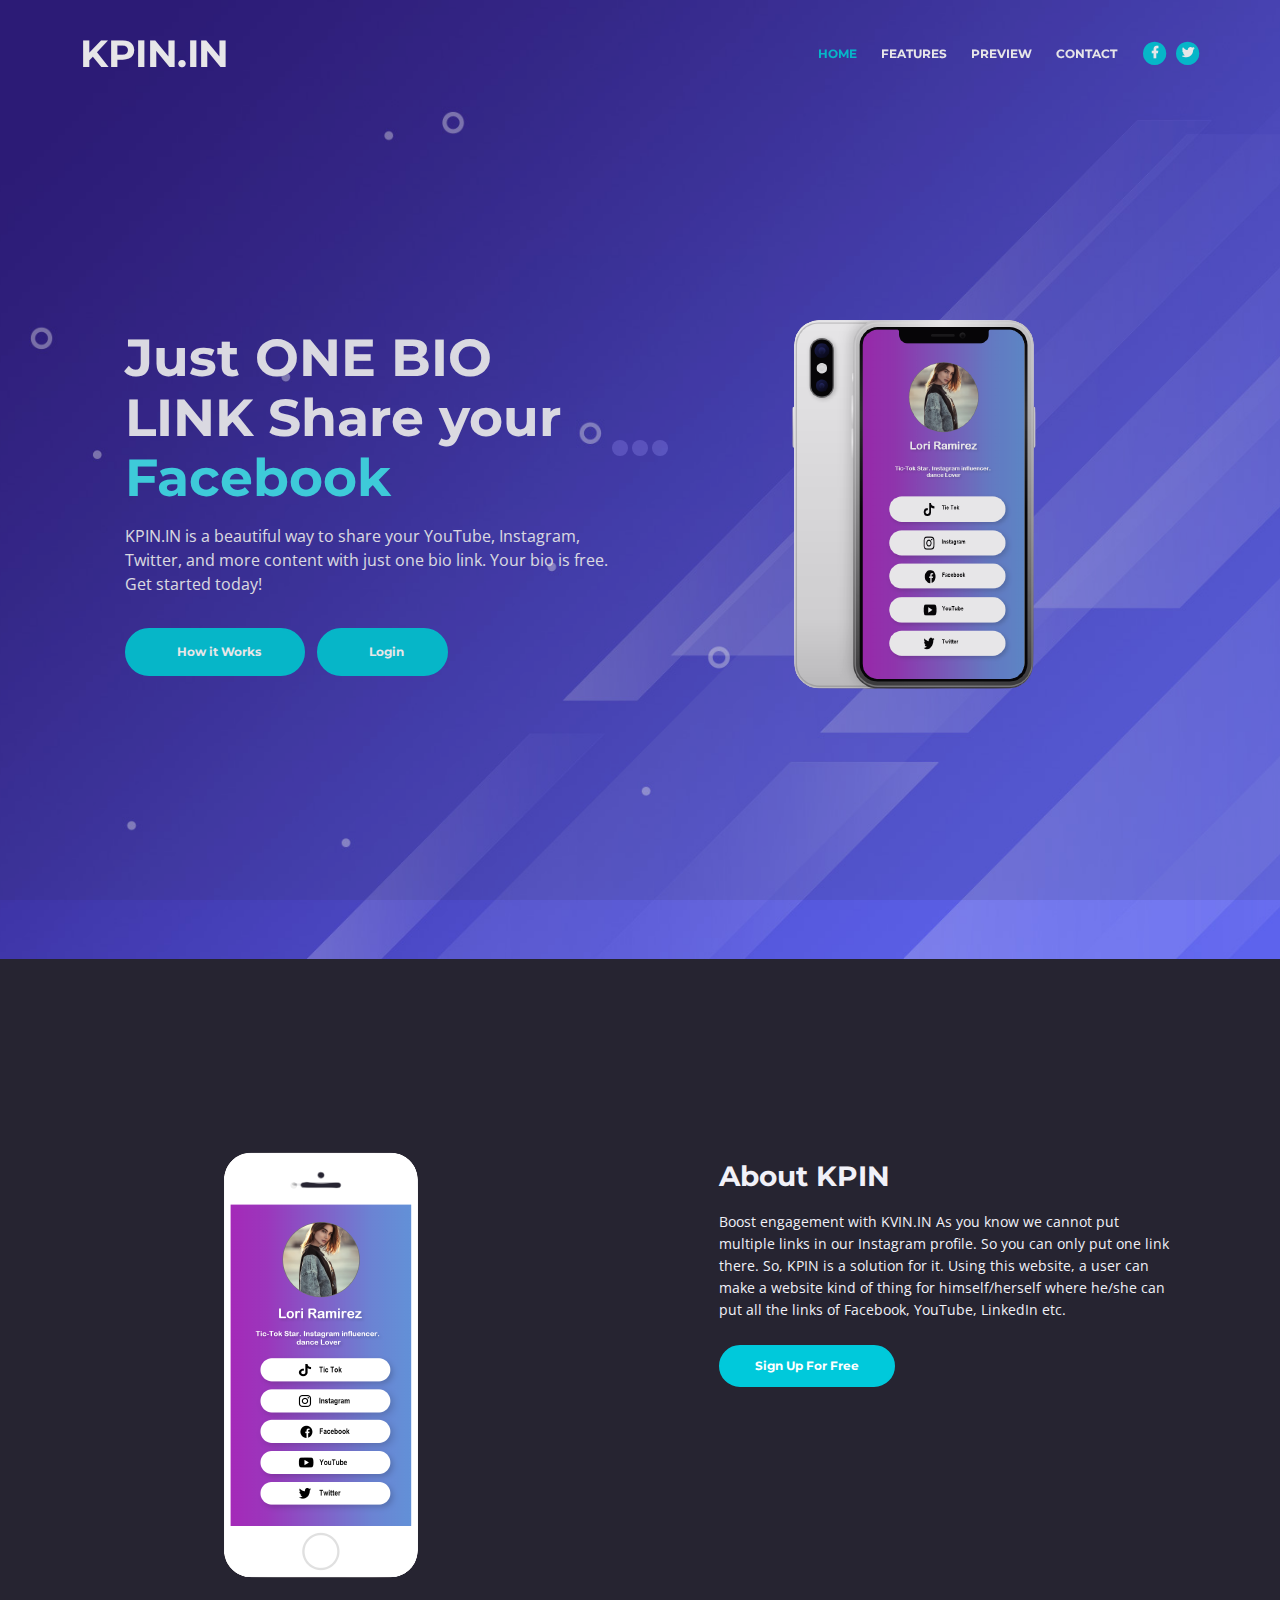
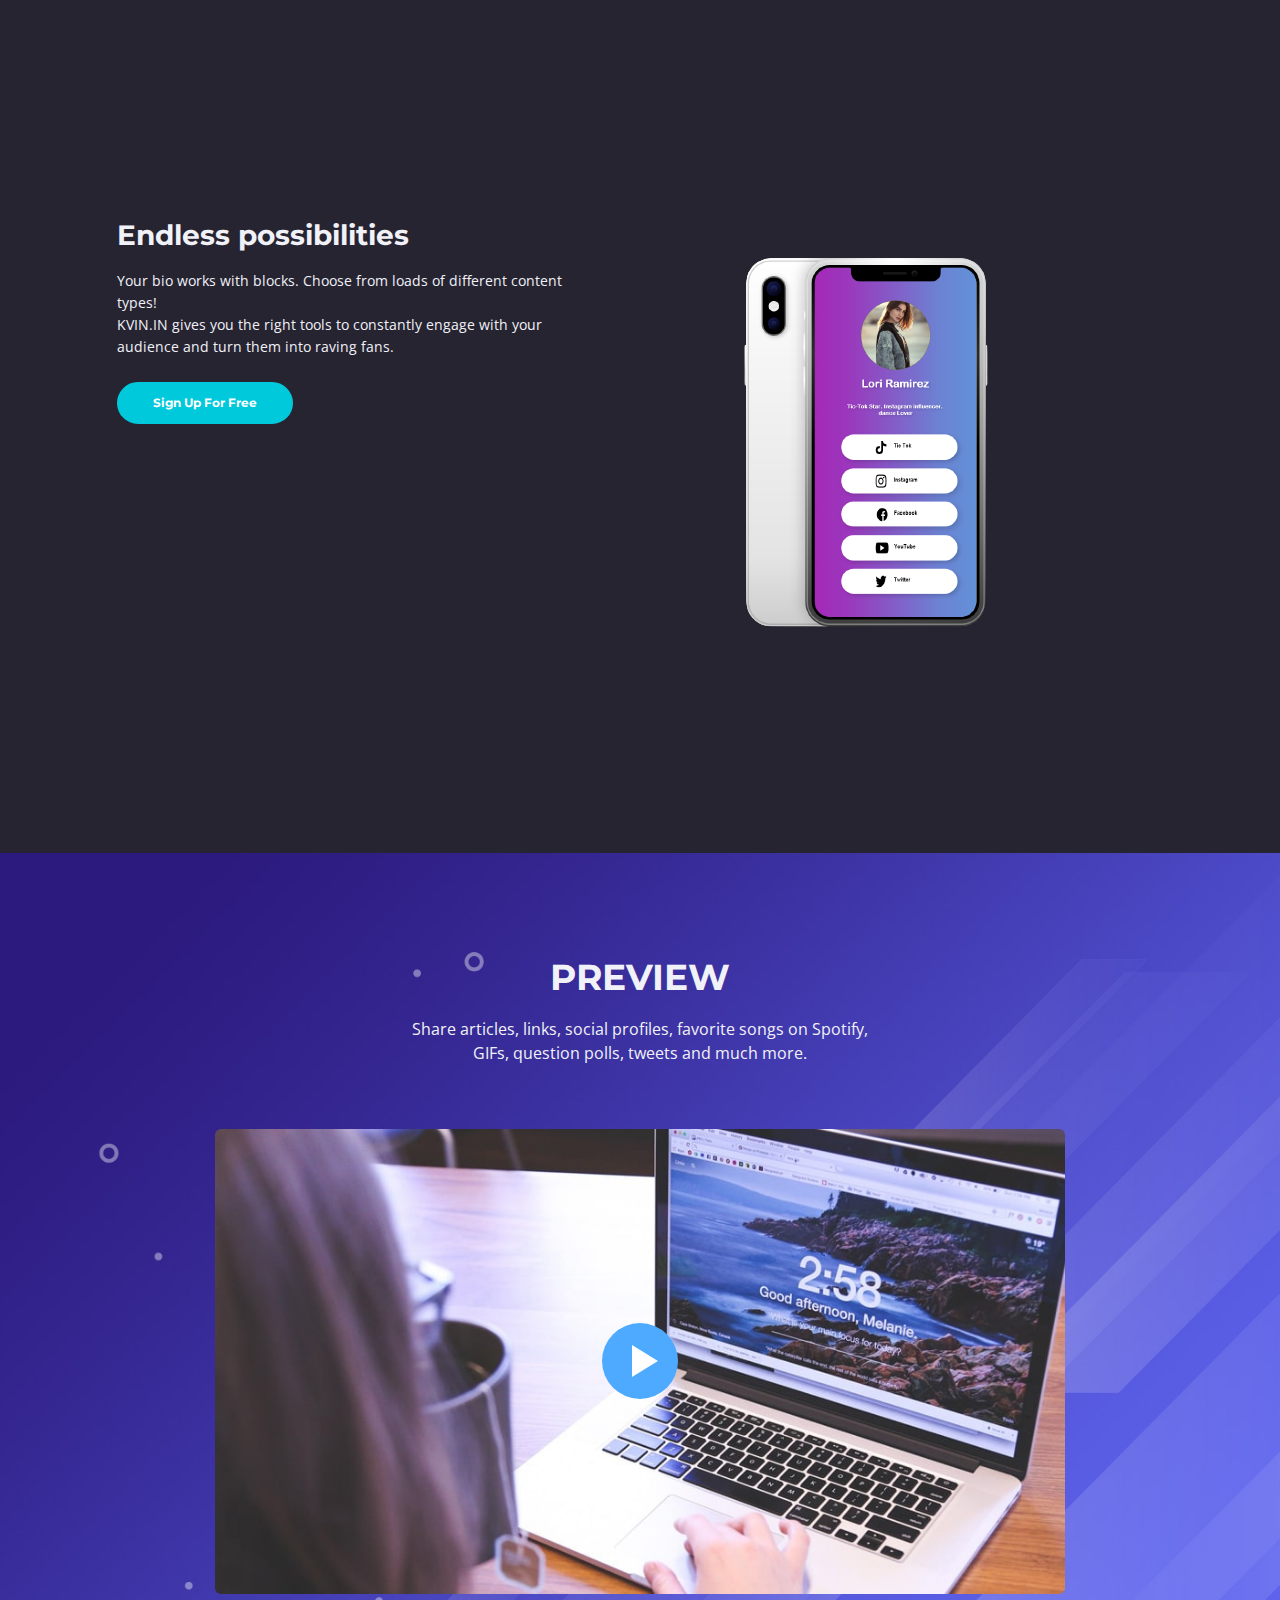
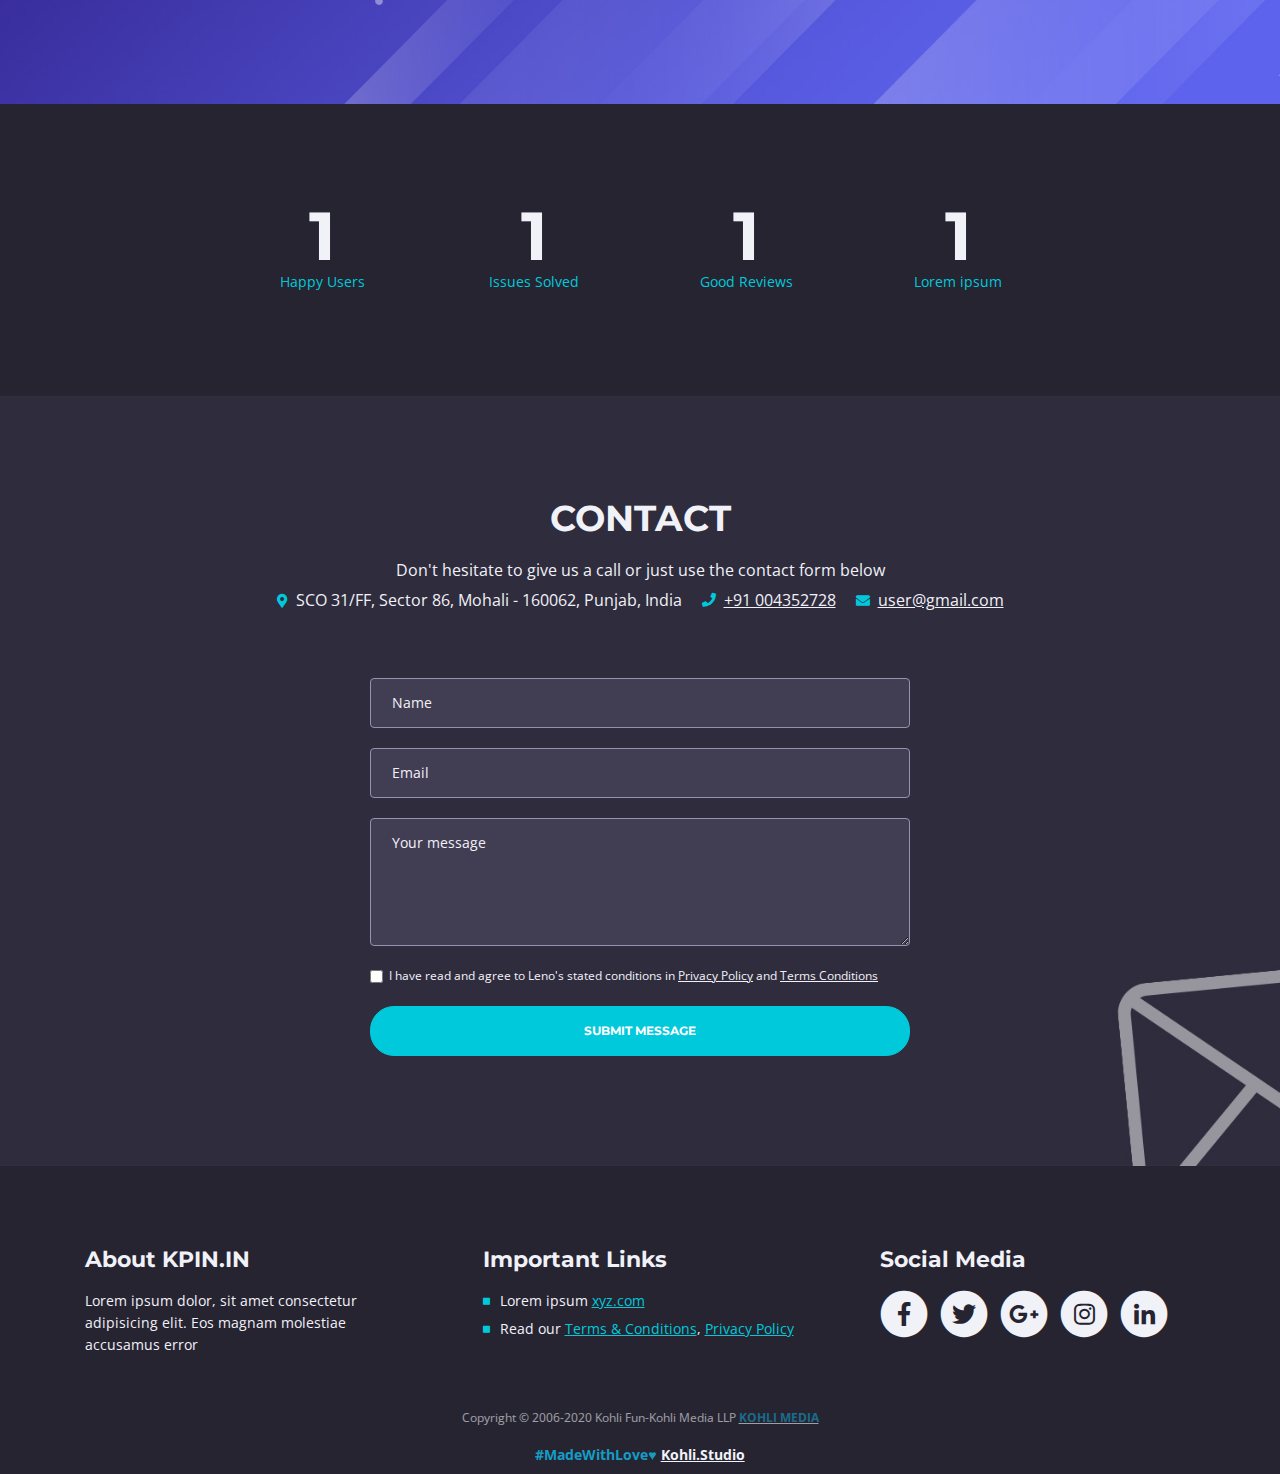
==== index.html @ c72a6275 "3rd" ====
<!DOCTYPE html>
<html lang="en">
<head>
    <meta charset="utf-8">
    <meta name="viewport" content="width=device-width, initial-scale=1, shrink-to-fit=no">
    
    <!-- SEO Meta Tags -->
    <meta name="description" content="Free mobile app HTML landing page template to help you build a great online presence for your app which will convert visitors into users">
    <meta name="author" content="Inovatik">

    <!-- OG Meta Tags to improve the way the post looks when you share the page on LinkedIn, Facebook, Google+ -->
	<meta property="og:site_name" content="" /> <!-- website name -->
	<meta property="og:site" content="" /> <!-- website link -->
	<meta property="og:title" content=""/> <!-- title shown in the actual shared post -->
	<meta property="og:description" content="" /> <!-- description shown in the actual shared post -->
	<meta property="og:image" content="" /> <!-- image link, make sure it's jpg -->
	<meta property="og:url" content="" /> <!-- where do you want your post to link to -->
	<meta property="og:type" content="article" />

    <!-- Website Title -->
    <title>KPIN.IN</title>
    
    <!-- Styles -->
    <link href="https://fonts.googleapis.com/css?family=Montserrat:400,600,700" rel="stylesheet">
    <link href="https://fonts.googleapis.com/css?family=Open+Sans:400,400i,700,700i" rel="stylesheet">
    <link href="css/bootstrap.css" rel="stylesheet">
    <link href="css/fontawesome-all.css" rel="stylesheet">
    <link href="css/swiper.css" rel="stylesheet">
	<link href="css/magnific-popup.css" rel="stylesheet">
	<link href="css/styles.css" rel="stylesheet">
	
	<!-- Favicon  
    <link rel="icon" href="images/favicon.png">-->
</head>
<body data-spy="scroll" data-target=".fixed-top">
    
    <!-- Preloader -->
	<div class="spinner-wrapper">
        <div class="spinner">
            <div class="bounce1"></div>
            <div class="bounce2"></div>
            <div class="bounce3"></div>
        </div>
    </div>
    <!-- end of preloader -->
    

    <!-- Navbar -->
    <nav class="navbar navbar-expand-md navbar-dark navbar-custom fixed-top">
        <!-- Text Logo - Use this if you don't have a graphic logo -->
        <a class="navbar-brand logo-text page-scroll" href="index.html">KPIN.IN</a>

        <!-- Image Logo -->
        <!--<a class="navbar-brand logo-image" href="index.html"><img src="images/logo.svg" alt="alternative"></a>  -->

        
        <!-- Mobile Menu Toggle Button -->
        <button class="navbar-toggler" type="button" data-toggle="collapse" data-target="#navbarsExampleDefault" aria-controls="navbarsExampleDefault" aria-expanded="false" aria-label="Toggle navigation">
            <span class="navbar-toggler-awesome fas fa-bars"></span>
            <span class="navbar-toggler-awesome fas fa-times"></span>
        </button>
        <!-- end of mobile menu toggle button -->

        <div class="collapse navbar-collapse" id="navbarsExampleDefault">
            <ul class="navbar-nav ml-auto">
                <li class="nav-item">
                    <a class="nav-link page-scroll" href="#header">HOME <span class="sr-only">(current)</span></a>
                </li>
                <li class="nav-item">
                    <a class="nav-link page-scroll" href="#features">FEATURES</a>
                </li>
                <li class="nav-item">
                    <a class="nav-link page-scroll" href="#preview">PREVIEW</a>
                </li>

                <!-- Dropdown Menu         
                <li class="nav-item dropdown">
                    <a class="nav-link dropdown-toggle page-scroll" href="#details" id="navbarDropdown" role="button" aria-haspopup="true" aria-expanded="false">DETAILS</a>
                    <div class="dropdown-menu" aria-labelledby="navbarDropdown">
                        <a class="dropdown-item" href="terms-conditions.html"><span class="item-text">TERMS CONDITIONS</span></a>
                        <div class="dropdown-items-divide-hr"></div>
                        <a class="dropdown-item" href="privacy-policy.html"><span class="item-text">PRIVACY POLICY</span></a>
                    </div>
                </li>-->
                <!-- end of dropdown menu -->

                <li class="nav-item">
                    <a class="nav-link page-scroll" href="#contact">CONTACT</a>
                </li>
            </ul>
            <span class="nav-item social-icons">
                <span class="fa-stack">
                    <a href="#your-link">
                        <i class="fas fa-circle fa-stack-2x"></i>
                        <i class="fab fa-facebook-f fa-stack-1x"></i>
                    </a>
                </span>
                <span class="fa-stack">
                    <a href="#your-link">
                        <i class="fas fa-circle fa-stack-2x"></i>
                        <i class="fab fa-twitter fa-stack-1x"></i>
                    </a>
                </span>
            </span>
        </div>
    </nav> <!-- end of navbar -->
    <!-- end of navbar -->


    <!--===============================  Header  =========================-->
    <header id="header" class="header">
        <div class="header-content">
            <div class="container">
                <div class="row">
                    <div class="col-lg-6">
                        <div class="text-container">
                            <h1>Just ONE BIO LINK Share your<br><span id="js-rotating"> Facebook, YouTube, LinkedIn, Instagram, And so on!!</span></h1>
                            <p class="p-large"> KPIN.IN is a beautiful way to share your YouTube, Instagram, Twitter, and more content with just one bio link. Your bio is free. Get started today!</p>
                            <a class="btn-solid-lg page-scroll" href="#your-link"><i class="fab fa-question"></i>How it Works</a>
                            <a class="btn-solid-lg page-scroll" href="#your-link"><i class="fab fa-user"></i>Login</a>
                        </div>
                    </div> <!-- end of col -->
                    <div class="col-lg-6">
                        <div class="image-container">
                            <img class="img-fluid" src="images/apna11.png" alt="alternative">
                        </div> <!-- end of image-container -->
                    </div> <!-- end of col -->
                </div> <!-- end of row -->
            </div> <!-- end of container -->
        </div> <!-- end of header-content -->
    </header> <!-- end of header -->
    <!-- end of header -->


    <!--===============================    Details 1  =====================================-->
    <div id="details" class="basic-2">
        <div class="container">
            <div class="row">
                <div class="col-lg-6">
                    <img class="img-fluid" src="images/apnaa22.png" alt="alternative"><!--details-1-iphone.png-->
                </div> <!-- end of col -->
                <div class="col-lg-6">
                    <div class="text-container">
                        <h3>About KPIN</h3>
                        <p>Boost engagement with KVIN.IN As you know we cannot put multiple links in our Instagram profile. So you can only put one link there. So, KPIN is a solution for it. Using this website, a user can make a website kind of thing for himself/herself where he/she can put all the links of Facebook, YouTube, LinkedIn etc. </p>
                        <a class="btn-solid-reg popup-with-move-anim" href="#details-lightbox-1">Sign Up For Free</a>
                    </div> <!-- end of text-container -->
                </div> <!-- end of col -->
            </div> <!-- end of row -->
        </div> <!-- end of container -->
    </div> <!-- end of basic-2 -->
    <!-- end of details 1 -->


    <!--================================   Details 2   =================================-->
    <div class="basic-3">
        <div class="second">
            <div class="container">
                <div class="row">
                    <div class="col-lg-6">
                        <div class="text-container">
                            <h3>Endless possibilities</h3>
                            <p>Your bio works with blocks. Choose from loads of different content types!<br>KVIN.IN gives you the right tools to constantly engage with your audience and turn them into raving fans.</p>
                            <a class="btn-solid-reg popup-with-move-anim" href="#details-lightbox-2">Sign Up For Free</a>
                        </div> <!-- end of text-container -->
                    </div> <!-- end of col -->
                    <div class="col-lg-6">
                        <img class="img-fluid" src="images/apna11.png" alt="alternative"><!-- details-2-iphone.png -->
                    </div> <!-- end of col -->
                </div> <!-- end of row -->
            </div> <!-- end of container -->
        </div> <!-- end of second -->
    </div> <!-- end of basic-3 -->    
    <!-- end of details 2 -->


    <!--=========================================  Video =========================================-->

    <div id="preview" class="basic-1">
        <div class="container">
            <div class="row">
                <div class="col-lg-12">
                    <h2>PREVIEW</h2>
                    <div class="p-heading p-large">Share articles, links, social profiles, favorite songs on Spotify, GIFs, question polls, tweets and much more.</div>
                </div> <!-- end of col -->
            </div> <!-- end of row -->
            <div class="row">
                <div class="col-lg-12">

                    <!-- Video Preview -->
                    <div class="image-container">
                        <div class="video-wrapper">
                            <a class="popup-youtube" href="https://kpin.in/kpin-tutorial" data-effect="fadeIn"><!-- https://www.youtube.com/watch?v=fLCjQJCekTs -->
                                <img class="img-fluid" src="images/video-frame.jpg" alt="alternative">
                                <span class="video-play-button">
                                    <span></span>
                                </span>
                            </a>
                        </div> <!-- end of video-wrapper -->
                    </div> <!-- end of image-container -->
                    <!-- end of video preview -->

                </div> <!-- end of col -->
            </div> <!-- end of row -->
        </div> <!-- end of container -->
    </div> <!-- end of basic-1 -->

    <!--================================     end of video ======================================================-->
    
    
    <!--==========================================   Statistics  =======================================-->
    <div class="counter">
        <div class="container">
            <div class="row">
                <div class="col-lg-12">
                    
                    <!-- Counter -->
                    <div id="counter">
                        <div class="cell">
                            <div class="counter-value number-count" data-count="100">1</div>
                            <p class="counter-info">Happy Users</p>
                        </div>
                        <div class="cell">
                            <div class="counter-value number-count" data-count="85">1</div>
                            <p class="counter-info">Issues Solved</p>
                        </div>
                        <div class="cell">
                            <div class="counter-value number-count" data-count="99">1</div>
                            <p class="counter-info">Good Reviews</p>
                        </div>
                        <div class="cell">
                            <div class="counter-value number-count" data-count="127">1</div>
                            <p class="counter-info">Lorem ipsum</p>
                        </div>
                    </div>
                    <!-- end of counter -->
                    
                </div> <!-- end of col -->
            </div> <!-- end of row -->
        </div> <!-- end of container -->
    </div> <!-- end of counter -->
    <!-- end of statistics -->


    <!-- Contact -->
    <div id="contact" class="form">
        <div class="container">
            <div class="row">
                <div class="col-lg-12">
                    <h2>CONTACT</h2>
                    <ul class="list-unstyled li-space-lg">
                        <li class="address">Don't hesitate to give us a call or just use the contact form below</li>
                        <li><i class="fas fa-map-marker-alt"></i>SCO 31/FF, Sector 86, Mohali - 160062, Punjab, India</li>
                        <li><i class="fas fa-phone"></i><a class="blue" href="tel:003024630820">+91 004352728</a></li>
                        <li><i class="fas fa-envelope"></i><a class="blue" href="mailto:office@leno.com">user@gmail.com</a></li>
                    </ul>
                </div> <!-- end of col -->
            </div> <!-- end of row -->
            <div class="row">
                <div class="col-lg-6 offset-lg-3">
                    
                    <!-- Contact Form -->
                    <form id="contactForm" data-toggle="validator" data-focus="false">
                        <div class="form-group">
                            <input type="text" class="form-control-input" id="cname" required>
                            <label class="label-control" for="cname">Name</label>
                            <div class="help-block with-errors"></div>
                        </div>
                        <div class="form-group">
                            <input type="email" class="form-control-input" id="cemail" required>
                            <label class="label-control" for="cemail">Email</label>
                            <div class="help-block with-errors"></div>
                        </div>
                        <div class="form-group">
                            <textarea class="form-control-textarea" id="cmessage" required></textarea>
                            <label class="label-control" for="cmessage">Your message</label>
                            <div class="help-block with-errors"></div>
                        </div>
                        <div class="form-group checkbox">
                            <input type="checkbox" id="cterms" value="Agreed-to-Terms" required>I have read and agree to Leno's stated conditions in <a href="privacy-policy.html">Privacy Policy</a> and <a href="terms-conditions.html">Terms Conditions</a> 
                            <div class="help-block with-errors"></div>
                        </div>
                        <div class="form-group">
                            <button type="submit" class="form-control-submit-button">SUBMIT MESSAGE</button>
                        </div>
                        <div class="form-message">
                            <div id="cmsgSubmit" class="h3 text-center hidden"></div>
                        </div>
                    </form>
                    <!-- end of contact form -->

                </div> <!-- end of col -->
            </div> <!-- end of row -->
        </div> <!-- end of container -->
    </div> <!-- end of form -->
    <!-- end of contact -->


    <!-- Footer -->
    <div class="footer">
        <div class="container">
            <div class="row">
                <div class="col-md-4">
                    <div class="footer-col">
                        <h4>About KPIN.IN</h4>
                        <p>Lorem ipsum dolor, sit amet consectetur adipisicing elit. Eos magnam molestiae accusamus error</p>
                    </div>
                </div> <!-- end of col -->
    
                <div class="col-md-4">
                    <div class="footer-col middle">
                        <h4>Important Links</h4>
                        <ul class="list-unstyled li-space-lg">
                            <li class="media">
                                <i class="fas fa-square"></i>
                                <div class="media-body">Lorem ipsum <a class="turquoise" href="#your-link">xyz.com</a></div>
                            </li>
                            <li class="media">
                                <i class="fas fa-square"></i>
                                <div class="media-body">Read our <a class="turquoise" href="terms-conditions.html">Terms & Conditions</a>, <a class="turquoise" href="privacy-policy.html">Privacy Policy</a></div>
                            </li>
                        </ul>
                    </div>
                </div> <!--end of col -->

                <div class="col-md-4">
                    <div class="footer-col last">
                        <h4>Social Media</h4>
                        <span class="fa-stack">
                            <a href="#your-link">
                                <i class="fas fa-circle fa-stack-2x"></i>
                                <i class="fab fa-facebook-f fa-stack-1x"></i>
                            </a>
                        </span>
                        <span class="fa-stack">
                            <a href="#your-link">
                                <i class="fas fa-circle fa-stack-2x"></i>
                                <i class="fab fa-twitter fa-stack-1x"></i>
                            </a>
                        </span>
                        <span class="fa-stack">
                            <a href="#your-link">
                                <i class="fas fa-circle fa-stack-2x"></i>
                                <i class="fab fa-google-plus-g fa-stack-1x"></i>
                            </a>
                        </span>
                        <span class="fa-stack">
                            <a href="#your-link">
                                <i class="fas fa-circle fa-stack-2x"></i>
                                <i class="fab fa-instagram fa-stack-1x"></i>
                            </a>
                        </span>
                        <span class="fa-stack">
                            <a href="#your-link">
                                <i class="fas fa-circle fa-stack-2x"></i>
                                <i class="fab fa-linkedin-in fa-stack-1x"></i>
                            </a>
                        </span>
                    </div> 
                </div> <!-- end of col -->
            </div> <!-- end of row -->
        </div> <!-- end of container -->
    </div> <!-- end of footer -->  
    <!-- end of footer -->


    <!-- Copyright -->
    <div class="copyright">
        <div class="container">
            <div class="row">
                <div class="col-lg-12">
                    <p class="p-small">Copyright © 2006-2020 Kohli Fun-Kohli Media LLP <a href="https://kohli.company/KOHLI/"><span><b>KOHLI MEDIA<b</span></a></p>
                    <span class="mwl">#MadeWithLove</span><span class="ks">&hearts; <a href="http://www.kohli.studio/">Kohli.Studio</span></a>
                </div> <!-- end of col -->
            </div> <!-- enf of row -->
        </div> <!-- end of container -->
    </div> <!-- end of copyright --> 
    <!-- end of copyright -->
    
    	
    <!-- Scripts -->
    <script src="js/jquery.min.js"></script> <!-- jQuery for Bootstrap's JavaScript plugins -->
    <script src="js/popper.min.js"></script> <!-- Popper tooltip library for Bootstrap -->
    <script src="js/bootstrap.min.js"></script> <!-- Bootstrap framework -->
    <script src="js/jquery.easing.min.js"></script> <!-- jQuery Easing for smooth scrolling between anchors -->
    <script src="js/swiper.min.js"></script> <!-- Swiper for image and text sliders -->
    <script src="js/jquery.magnific-popup.js"></script> <!-- Magnific Popup for lightboxes -->
    <script src="js/morphext.min.js"></script> <!-- Morphtext rotating text in the header -->
    <script src="js/validator.min.js"></script> <!-- Validator.js - Bootstrap plugin that validates forms -->
    <script src="js/scripts.js"></script> <!-- Custom scripts -->
</body>
</html>
---- css/styles.css ----
/* Template: Juno - Multipurpose Landing Page Pack
   Author: InovatikThemes
   Created: Mar 2019
   Description: Master CSS file
*/

/*****************************************
Table Of Contents:

01. General Styles
02. Preloader
03. Navigation
04. Header
05. Features
******************************************/

/*****************************************
Colors:

- Text, navbar links - white #f1f1f8
- Buttons, bullets, icons - turquoise #00c9db
- Navbar - navy #4633af
- Backgrounds - dark denim #262431
- Backgrounds - denim #2f2c3d
******************************************/


/******************************/
/*     01. General Styles     */
/******************************/
body,
html {
    width: 100%;
	height: 100%;
}

body, p {
	color: #f1f1f8; 
	font: 400 0.875rem/1.375rem "Open Sans", sans-serif;
}

.p-large {
	color: #f1f1f8;
	font: 400 1rem/1.5rem "Open Sans", sans-serif;
}

.p-small {
	color: #f1f1f8;
	font: 400 0.75rem/1.25rem "Open Sans", sans-serif;
}

.p-heading {
	margin-bottom: 3.75rem;
	text-align: center;
}

.li-space-lg li {
	margin-bottom: 0.375rem;
}

.indent {
	padding-left: 1.25rem;
}

h1 {
	color: #f1f1f8;
	font: 700 2.5rem/2.875rem "Montserrat", sans-serif;
}

h2 {
	color: #f1f1f8;
	font: 700 2.25rem/2.75rem "Montserrat", sans-serif;
}

h3 {
	color: #f1f1f8;
	font: 700 1.75rem/2.125rem "Montserrat", sans-serif;
}

h4 {
	color: #f1f1f8;
	font: 700 1.375rem/1.75rem "Montserrat", sans-serif;
}

h5 {
	color: #f1f1f8;
	font: 700 1.125rem/1.625rem "Montserrat", sans-serif;
}

h6 {
	color: #f1f1f8;
	font: 700 1rem/1.5rem "Montserrat", sans-serif;
}

a {
	color: #f1f1f8;
	text-decoration: underline;
}

a:hover {
	color: #f1f1f8;
	text-decoration: underline;
}

a.turquoise {
	color: #00c9db;
}

a.white {
	color: #fff;
}

.testimonial-text {
	font: italic 400 1rem/1.5rem "Open Sans", sans-serif;
}

.testimonial-author {
	font: 700 1rem/1.5rem "Montserrat", sans-serif;
}

.btn-solid-reg {
	display: inline-block;
	padding: 1.1875rem 2.125rem 1.1875rem 2.125rem;
	border: 0.125rem solid #00c9db;
	border-radius: 2rem;
	background-color: #00c9db;
	color: #fff;
	font: 700 0.75rem/0 "Montserrat", sans-serif;
	text-decoration: none;
	transition: all 0.2s;
}

.btn-solid-reg:hover {
	background-color: transparent;
	color: #00c9db;
	text-decoration: none;
}

.btn-solid-lg {
	display: inline-block;
	padding: 1.375rem 2.625rem 1.375rem 2.625rem;
	border: 0.125rem solid #00c9db;
	border-radius: 2rem;
	background-color: #00c9db;
	color: #fff;
	font: 700 0.75rem/0 "Montserrat", sans-serif;
	text-decoration: none;
	transition: all 0.2s;
}

.btn-solid-lg:hover {
	background-color: transparent;
	color: #00c9db;
	text-decoration: none;
}

.btn-solid-lg .fab {
	margin-right: 0.5rem;
	font-size: 1.25rem;
	line-height: 0;
	vertical-align: top;
}

.btn-solid-lg .fab.fa-google-play {
	font-size: 1rem;
}

.btn-outline-reg {
	display: inline-block;
	padding: 1.1875rem 2.125rem 1.1875rem 2.125rem;
	border: 0.125rem solid #00c9db;
	border-radius: 2rem;
	background-color: transparent;
	color: #00c9db;
	font: 700 0.75rem/0 "Montserrat", sans-serif;
	text-decoration: none;
	transition: all 0.2s;
}

.btn-outline-reg:hover {
	background-color: #00c9db;
	color: #fff;
	text-decoration: none;
}

.btn-outline-lg {
	display: inline-block;
	padding: 1.375rem 2.625rem 1.375rem 2.625rem;
	border: 0.125rem solid #00c9db;
	border-radius: 2rem;
	background-color: transparent;
	color: #00c9db;
	font: 700 0.75rem/0 "Montserrat", sans-serif;
	text-decoration: none;
	transition: all 0.2s;
}

.btn-outline-lg:hover {
	background-color: #00c9db;
	color: #fff;
	text-decoration: none;
}

.btn-outline-sm {
	display: inline-block;
	padding: 1rem 1.625rem 0.875rem 1.625rem;
	border: 0.125rem solid #00c9db;
	border-radius: 2rem;
	background-color: transparent;
	color: #00c9db;
	font: 700 0.625rem/0 "Montserrat", sans-serif;
	text-decoration: none;
	transition: all 0.2s;
}

.btn-outline-sm:hover {
	background-color: #00c9db;
	color: #fff;
	text-decoration: none;
}

.form-group {
	position: relative;
	margin-bottom: 1.25rem;
}

.form-group.has-error.has-danger {
	margin-bottom: 0.625rem;
}

.form-group.has-error.has-danger .help-block.with-errors ul {
	margin-top: 0.375rem;
}

.label-control {
	position: absolute;
	top: 0.87rem;
	left: 1.375rem;
	color: #f1f1f8;
	opacity: 1;
	font: 400 0.875rem/1.375rem "Open Sans", sans-serif;
	cursor: text;
	transition: all 0.2s ease;
}

/* IE10+ hack to solve lower label text position compared to the rest of the browsers */
@media screen and (-ms-high-contrast: active), screen and (-ms-high-contrast: none) {  
	.label-control {
		top: 0.9375rem;
	}
}

.form-control-input:focus + .label-control,
.form-control-input.notEmpty + .label-control,
.form-control-textarea:focus + .label-control,
.form-control-textarea.notEmpty + .label-control {
	top: 0.125rem;
	opacity: 1;
	font-size: 0.75rem;
	font-weight: 700;
}

.form-control-input,
.form-control-select {
	display: block; /* needed for proper display of the label in Firefox, IE, Edge */
	width: 100%;
	padding-top: 1.0625rem;
	padding-bottom: 0.0625rem;
	padding-left: 1.3125rem;
	border: 1px solid #9791ae;
	border-radius: 0.25rem;
	background-color: #413d52;
	color: #f1f1f8;
	font: 400 0.875rem/1.875rem "Open Sans", sans-serif;
	transition: all 0.2s;
	-webkit-appearance: none; /* removes inner shadow on form inputs on ios safari */
}

.form-control-select {
	padding-top: 0.5rem;
	padding-bottom: 0.5rem;
	height: 3rem;
}

/* IE10+ hack to solve lower label text position compared to the rest of the browsers */
@media screen and (-ms-high-contrast: active), screen and (-ms-high-contrast: none) {  
	.form-control-input {
		padding-top: 1.25rem;
		padding-bottom: 0.75rem;
		line-height: 1.75rem;
	}

	.form-control-select {
		padding-top: 0.875rem;
		padding-bottom: 0.75rem;
		height: 3.125rem;
		line-height: 2.125rem;
	}
}

select {
    /* you should keep these first rules in place to maintain cross-browser behavior */
    -webkit-appearance: none;
	-moz-appearance: none;
	-ms-appearance: none;
    -o-appearance: none;
    appearance: none;
    background-image: url('../images/down-arrow.png');
    background-position: 96% 50%;
    background-repeat: no-repeat;
    outline: none;
}

select::-ms-expand {
    display: none; /* removes the ugly default down arrow on select form field in IE11 */
}

.form-control-textarea {
	display: block; /* used to eliminate a bottom gap difference between Chrome and IE/FF */
	width: 100%;
	height: 8rem; /* used instead of html rows to normalize height between Chrome and IE/FF */
	padding-top: 1.25rem;
	padding-left: 1.3125rem;
	border: 1px solid #9791ae;
	border-radius: 0.25rem;
	background-color: #413d52;
	color: #f1f1f8;
	font: 400 0.875rem/1.75rem "Open Sans", sans-serif;
	transition: all 0.2s;
}

.form-control-input:focus,
.form-control-select:focus,
.form-control-textarea:focus {
	border: 1px solid #f1f1f8;
	outline: none; /* Removes blue border on focus */
}

.form-control-input:hover,
.form-control-select:hover,
.form-control-textarea:hover {
	border: 1px solid #f1f1f8;
}

.checkbox {
	font: 400 0.75rem/1.25rem "Open Sans", sans-serif;
}

input[type='checkbox'] {
	vertical-align: -15%;
	margin-right: 0.375rem;
}

/* IE10+ hack to raise checkbox field position compared to the rest of the browsers */
@media screen and (-ms-high-contrast: active), screen and (-ms-high-contrast: none) {  
	input[type='checkbox'] {
		vertical-align: -9%;
	}
}

.form-control-submit-button {
	display: inline-block;
	width: 100%;
	height: 3.125rem;
	border: 1px solid #00c9db;
	border-radius: 1.5rem;
	background-color: #00c9db;
	color: #fff;
	font: 700 0.75rem/1.75rem "Montserrat", sans-serif;
	cursor: pointer;
	transition: all 0.2s;
}

.form-control-submit-button:hover {
	background-color: transparent;
	color: #00c9db;
}

/* Form Success And Error Message Formatting */
#cmsgSubmit.h3.text-center.tada.animated,
#pmsgSubmit.h3.text-center.tada.animated,
#cmsgSubmit.h3.text-center,
#pmsgSubmit.h3.text-center {
	display: block;
	margin-bottom: 0;
	color: #f1f1f8;
	font: 400 1.125rem/1rem "Open Sans", sans-serif;
}

.help-block.with-errors .list-unstyled {
	color: #f1f1f8;
	font-size: 0.75rem;
	line-height: 1.125rem;
	text-align: left;
}

.help-block.with-errors ul {
	margin-bottom: 0;
}
/* end of form success and error message formatting */

/* Form Success And Error Message Animation - Animate.css */
@-webkit-keyframes tada {
	from {
		-webkit-transform: scale3d(1, 1, 1);
		-ms-transform: scale3d(1, 1, 1);
		transform: scale3d(1, 1, 1);
	}
	10%, 20% {
		-webkit-transform: scale3d(.9, .9, .9) rotate3d(0, 0, 1, -3deg);
		-ms-transform: scale3d(.9, .9, .9) rotate3d(0, 0, 1, -3deg);
		transform: scale3d(.9, .9, .9) rotate3d(0, 0, 1, -3deg);
	}
	30%, 50%, 70%, 90% {
		-webkit-transform: scale3d(1.1, 1.1, 1.1) rotate3d(0, 0, 1, 3deg);
		-ms-transform: scale3d(1.1, 1.1, 1.1) rotate3d(0, 0, 1, 3deg);
		transform: scale3d(1.1, 1.1, 1.1) rotate3d(0, 0, 1, 3deg);
	}
	40%, 60%, 80% {
		-webkit-transform: scale3d(1.1, 1.1, 1.1) rotate3d(0, 0, 1, -3deg);
		-ms-transform: scale3d(1.1, 1.1, 1.1) rotate3d(0, 0, 1, -3deg);
		transform: scale3d(1.1, 1.1, 1.1) rotate3d(0, 0, 1, -3deg);
	}
	to {
		-webkit-transform: scale3d(1, 1, 1);
		-ms-transform: scale3d(1, 1, 1);
		transform: scale3d(1, 1, 1);
	}
}

@keyframes tada {
	from {
		-webkit-transform: scale3d(1, 1, 1);
		-ms-transform: scale3d(1, 1, 1);
		transform: scale3d(1, 1, 1);
	}
	10%, 20% {
		-webkit-transform: scale3d(.9, .9, .9) rotate3d(0, 0, 1, -3deg);
		-ms-transform: scale3d(.9, .9, .9) rotate3d(0, 0, 1, -3deg);
		transform: scale3d(.9, .9, .9) rotate3d(0, 0, 1, -3deg);
	}
	30%, 50%, 70%, 90% {
		-webkit-transform: scale3d(1.1, 1.1, 1.1) rotate3d(0, 0, 1, 3deg);
		-ms-transform: scale3d(1.1, 1.1, 1.1) rotate3d(0, 0, 1, 3deg);
		transform: scale3d(1.1, 1.1, 1.1) rotate3d(0, 0, 1, 3deg);
	}
	40%, 60%, 80% {
		-webkit-transform: scale3d(1.1, 1.1, 1.1) rotate3d(0, 0, 1, -3deg);
		-ms-transform: scale3d(1.1, 1.1, 1.1) rotate3d(0, 0, 1, -3deg);
		transform: scale3d(1.1, 1.1, 1.1) rotate3d(0, 0, 1, -3deg);
	}
	to {
		-webkit-transform: scale3d(1, 1, 1);
		-ms-transform: scale3d(1, 1, 1);
		transform: scale3d(1, 1, 1);
	}
}

.tada {
	-webkit-animation-name: tada;
	animation-name: tada;
}

.animated {
	-webkit-animation-duration: 1s;
	animation-duration: 1s;
	-webkit-animation-fill-mode: both;
	animation-fill-mode: both;
}
/* end of form success and error message animation - Animate.css */

/* Fade-move Animation For Lightbox - Magnific Popup */
/* at start */
.my-mfp-slide-bottom .zoom-anim-dialog {
	opacity: 0;
	transition: all 0.2s ease-out;
	-webkit-transform: translateY(-1.25rem) perspective(37.5rem) rotateX(10deg);
	-ms-transform: translateY(-1.25rem) perspective(37.5rem) rotateX(10deg);
	transform: translateY(-1.25rem) perspective(37.5rem) rotateX(10deg);
}

/* animate in */
.my-mfp-slide-bottom.mfp-ready .zoom-anim-dialog {
	opacity: 1;
	-webkit-transform: translateY(0) perspective(37.5rem) rotateX(0); 
	-ms-transform: translateY(0) perspective(37.5rem) rotateX(0); 
	transform: translateY(0) perspective(37.5rem) rotateX(0); 
}

/* animate out */
.my-mfp-slide-bottom.mfp-removing .zoom-anim-dialog {
	opacity: 0;
	-webkit-transform: translateY(-0.625rem) perspective(37.5rem) rotateX(10deg); 
	-ms-transform: translateY(-0.625rem) perspective(37.5rem) rotateX(10deg); 
	transform: translateY(-0.625rem) perspective(37.5rem) rotateX(10deg); 
}

/* dark overlay, start state */
.my-mfp-slide-bottom.mfp-bg {
	opacity: 0;
	transition: opacity 0.2s ease-out;
}

/* animate in */
.my-mfp-slide-bottom.mfp-ready.mfp-bg {
	opacity: 0.8;
}
/* animate out */
.my-mfp-slide-bottom.mfp-removing.mfp-bg {
	opacity: 0;
}
/* end of fade-move animation for lightbox - magnific popup */

/* Fade Animation For Image Slider - Magnific Popup */
@-webkit-keyframes fadeIn {
	from {
		opacity: 0;
	}
	to {
		opacity: 1;
	}
}

@keyframes fadeIn {
	from {
		opacity: 0;
	}
	to {
		opacity: 1;
	}
}

.fadeIn {
	-webkit-animation: fadeIn 0.6s;
	animation: fadeIn 0.6s;
}

@-webkit-keyframes fadeOut {
	from {
		opacity: 1;
	}
	to {
		opacity: 0;
	}
}

@keyframes fadeOut {
	from {
		opacity: 1;
	}
	to {
		opacity: 0;
	}
}

.fadeOut {
	-webkit-animation: fadeOut 0.8s;
	animation: fadeOut 0.8s;
}
/* end of fade animation for image slider - magnific popup */


/*************************/
/*     02. Preloader     */
/*************************/
.spinner-wrapper {
	position: fixed;
	z-index: 999999;
	top: 0;
	right: 0;
	bottom: 0;
	left: 0;
	background: #2f2c3d;
}

.spinner {
	position: absolute;
	top: 50%; /* centers the loading animation vertically one the screen */
	left: 50%; /* centers the loading animation horizontally one the screen */
	width: 3.75rem;
	height: 1.25rem;
	margin: -0.625rem 0 0 -1.875rem; /* is width and height divided by two */ 
	text-align: center;
}

.spinner > div {
	display: inline-block;
	width: 1rem;
	height: 1rem;
	border-radius: 100%;
	background-color: #fff;
	-webkit-animation: sk-bouncedelay 1.4s infinite ease-in-out both;
	animation: sk-bouncedelay 1.4s infinite ease-in-out both;
}

.spinner .bounce1 {
	-webkit-animation-delay: -0.32s;
	animation-delay: -0.32s;
}

.spinner .bounce2 {
	-webkit-animation-delay: -0.16s;
	animation-delay: -0.16s;
}

@-webkit-keyframes sk-bouncedelay {
	0%, 80%, 100% { -webkit-transform: scale(0); }
	40% { -webkit-transform: scale(1.0); }
}

@keyframes sk-bouncedelay {
	0%, 80%, 100% { 
		-webkit-transform: scale(0);
		-ms-transform: scale(0);
		transform: scale(0);
	} 40% { 
		-webkit-transform: scale(1.0);
		-ms-transform: scale(1.0);
		transform: scale(1.0);
	}
}


/**************************/
/*     03. Navigation     */
/**************************/
.navbar-custom {
	background-color: #4633af;
	box-shadow: 0 0.0625rem 0.375rem 0 rgba(0, 0, 0, 0.1);
	font: 700 0.75rem/2rem "Montserrat", sans-serif;
	transition: all 0.2s;
}

.navbar-custom .navbar-brand.logo-image img {
    width: 113px;
	height: 34px;
	margin-bottom: 1px;
	-webkit-backface-visibility: hidden;
}

.navbar-custom .navbar-brand.logo-text {
	font: 700 2.375rem/1.5rem "Montserrat", sans-serif;
	color: #fff;
	letter-spacing: -0.5px;
	text-decoration: none;
}

.navbar-custom .navbar-nav {
	margin-top: 0.75rem;
}

.navbar-custom .nav-item .nav-link {
	padding: 0 0.75rem 0 0.75rem;
	color: #fff;
	text-decoration: none;
	transition: all 0.2s ease;
}

.navbar-custom .nav-item .nav-link:hover,
.navbar-custom .nav-item .nav-link.active {
	color: #00c9db;
}

/* Dropdown Menu */
.navbar-custom .dropdown:hover > .dropdown-menu {
	display: block; /* this makes the dropdown menu stay open while hovering it */
	min-width: auto;
	animation: fadeDropdown 0.2s; /* required for the fade animation */
}

@keyframes fadeDropdown {
    0% {
        opacity: 0;
    }

    100% {
        opacity: 1;
    }
}

.navbar-custom .dropdown-toggle:focus { /* removes dropdown outline on focus  */
	outline: 0;
}

.navbar-custom .dropdown-menu {
	margin-top: 0;
	border: none;
	border-radius: 0.25rem;
	background-color: #4633af;
}

.navbar-custom .dropdown-item {
	color: #fff;
	text-decoration: none;
}

.navbar-custom .dropdown-item:hover {
	background-color: #4633af;
}

.navbar-custom .dropdown-item .item-text {
	font: 700 0.75rem/1.5rem "Montserrat", sans-serif;
}

.navbar-custom .dropdown-item:hover .item-text {
	color: #00c9db;
}

.navbar-custom .dropdown-items-divide-hr {
	width: 100%;
	height: 1px;
	margin: 0.25rem auto 0.25rem auto;
	border: none;
	background-color: #b5bcc4;
	opacity: 0.2;
}
/* end of dropdown menu */

.navbar-custom .social-icons {
	display: none;
}

.navbar-custom .navbar-toggler {
	border: none;
	color: #fff;
	font-size: 2rem;
}

.navbar-custom button[aria-expanded='false'] .navbar-toggler-awesome.fas.fa-times{
	display: none;
}

.navbar-custom button[aria-expanded='false'] .navbar-toggler-awesome.fas.fa-bars{
	display: inline-block;
}

.navbar-custom button[aria-expanded='true'] .navbar-toggler-awesome.fas.fa-bars{
	display: none;
}

.navbar-custom button[aria-expanded='true'] .navbar-toggler-awesome.fas.fa-times{
	display: inline-block;
	margin-right: 0.125rem;
}


/*********************/
/*    04. Header     */
/*********************/
.header {
	background: linear-gradient(to bottom right, rgba(72, 72, 212, 0), rgba(241, 104, 104, 0)), url('../images/header-background.jpg') center center no-repeat;
	background-size: cover;
}

.header .header-content {
	padding-top: 8.5rem;
	padding-bottom: 7rem;
	text-align: center;
}

.header .text-container {
	margin-bottom: 3rem;
}

.header h1 {
	margin-bottom: 1rem;
}

.header #js-rotating {
	color: #40e0ee;
}

.header .p-large {
	margin-bottom: 2rem;
}

.header .btn-solid-lg {
	margin-right: 0.5rem;
	margin-bottom: 1.25rem;
}


/****************************/
/*     05. Testimonials     */
/****************************/
.slider-1 {
	padding-top: 6.875rem;
	padding-bottom: 6.375rem;
	background-color: #262431;
}

.slider-1 .slider-container {
	position: relative;
}

.slider-1 .swiper-container {
	position: static;
	width: 90%;
	text-align: center;
}

.slider-1 .swiper-button-prev:focus,
.slider-1 .swiper-button-next:focus {
	/* even if you can't see it chrome you can see it on mobile device */
	outline: none;
}

.slider-1 .swiper-button-prev {
	left: -0.5rem;
	background-image: url("data:image/svg+xml;charset=utf-8,%3Csvg%20xmlns%3D'http%3A%2F%2Fwww.w3.org%2F2000%2Fsvg'%20viewBox%3D'0%200%2028%2044'%3E%3Cpath%20d%3D'M0%2C22L22%2C0l2.1%2C2.1L4.2%2C22l19.9%2C19.9L22%2C44L0%2C22L0%2C22L0%2C22z'%20fill%3D'%23f1f1f8'%2F%3E%3C%2Fsvg%3E");
	background-size: 1.125rem 1.75rem;
}

.slider-1 .swiper-button-next {
	right: -0.5rem;
	background-image: url("data:image/svg+xml;charset=utf-8,%3Csvg%20xmlns%3D'http%3A%2F%2Fwww.w3.org%2F2000%2Fsvg'%20viewBox%3D'0%200%2028%2044'%3E%3Cpath%20d%3D'M27%2C22L27%2C22L5%2C44l-2.1-2.1L22.8%2C22L2.9%2C2.1L5%2C0L27%2C22L27%2C22z'%20fill%3D'%23f1f1f8'%2F%3E%3C%2Fsvg%3E");
	background-size: 1.125rem 1.75rem;
}

.slider-1 .card {
	position: relative;
	border: none;
	background-color: transparent;
}

.slider-1 .card-image {
	width: 6rem;
	height: 6rem;
	margin-right: auto;
	margin-bottom: 0.25rem;
	margin-left: auto;
	border-radius: 50%;
}

.slider-1 .card-body {
	padding-bottom: 0;
}

.slider-1 .testimonial-author {
	margin-bottom: 0;
}


/************************/
/*     05. Features     */
/************************/
.tabs {
	padding-top: 6.5rem;
	padding-bottom: 4.25rem;
	background-color: #2f2c3d;
}

.tabs h2 {
	margin-bottom: 1.125rem;
	text-align: center;
}

.tabs .p-heading {
	margin-bottom: 3.125rem;
}

.tabs .nav-tabs {
	margin-right: auto;
	margin-bottom: 2.5rem;
	margin-left: auto;
	justify-content: center;
	border-bottom: none;
}

.tabs .nav-link {
	margin-bottom: 1rem;
	padding: 0.5rem 1.375rem 0.25rem 1.375rem;
	border: none;
	border-bottom: 0.1875rem solid #f1f1f8;
	border-radius: 0;
	color: #f1f1f8;
	font: 700 1rem/1.75rem "Montserrat", sans-serif;
	text-decoration: none;
	transition: all 0.2s ease;
}

.tabs .nav-link.active,
.tabs .nav-link:hover {
	border-bottom: 0.1875rem solid #00c9db;
	background-color: transparent;
	color: #00c9db;
}

.tabs .nav-link .fas {
	margin-right: 0.375rem;
	font-size: 1rem;
}

.tabs .tab-content {
	width: 100%; /* for proper display in IE11 */
}

.tabs .card {
	border: none;
	background: transparent;
}

.tabs .card-body {
	padding: 1rem 0 1.25rem 0;
}

.tabs .card-title {
	margin-bottom: 0.5rem;
}

.tabs .card .card-icon {
	display: inline-block;
	width: 3.5rem;
	height: 3.5rem;
	border-radius: 50%;
	background-color: #00c9db;
	text-align: center;
	vertical-align: top;
}

.tabs .card .card-icon .fas,
.tabs .card .card-icon .far {
	color: #fff;
	font-size: 1.75rem;
	line-height: 3.5rem;
}

.tabs #tab-1 .card.left-pane .text-wrapper {
	display: inline-block;
	width: 75%;
}

.tabs #tab-1 .card.left-pane .card-icon {
	float: left;
	margin-right: 1rem;
}

.tabs #tab-1 img {
	display: block;
	margin: 2rem auto 3rem auto;
}

.tabs #tab-1 .card.right-pane .text-wrapper {
	display: inline-block;
	width: 75%;
}

.tabs #tab-1 .card.right-pane .card-icon {
	margin-right: 1rem;
}

.tabs #tab-2 img {
	display: block;
	margin: 0 auto 2rem auto;
}

.tabs #tab-2 .text-area {
	margin-top: 1.5rem;
}

.tabs #tab-2 h3 {
	margin-bottom: 0.75rem;
}

.tabs #tab-2 .icon-cards-area {
	margin-top: 2.5rem;
}

.tabs #tab-2 .icon-cards-area .card {
	width: 100%; /* for proper display in IE11 */
}

.tabs #tab-3 .icon-cards-area .card {
	width: 100%; /* for proper display in IE11 */
}

.tabs #tab-3 .text-area {
	margin-top: 0.75rem;
	margin-bottom: 4rem;
}

.tabs #tab-3 h3 {
	margin-bottom: 0.75rem;
}

.tabs #tab-3 img {
	margin: 0 auto 3rem auto;
}


/*********************/
/*     07. Video     */
/*********************/
.basic-1 {
	padding-top: 6.375rem;
	padding-bottom: 6.875rem;
	background: url('../images/video-background.jpg') center center no-repeat;
	background-size: cover; 
}

.basic-1 h2 {
	margin-bottom: 1.125rem;
	text-align: center;
}

.basic-1 .p-heading {
	margin-bottom: 4rem;
	text-align: center;
}

.basic-1 .image-container img {
	border-radius: 0.375rem;
}

.basic-1 .video-wrapper {
	position: relative;
}

/* Video Play Button */
.basic-1 .video-play-button {
	position: absolute;
	z-index: 10;
	top: 50%;
	left: 50%;
	display: block;
	box-sizing: content-box;
	width: 2rem;
	height: 2.75rem;
	padding: 1.125rem 1.25rem 1.125rem 1.75rem;
	border-radius: 50%;
	-webkit-transform: translateX(-50%) translateY(-50%);
	-ms-transform: translateX(-50%) translateY(-50%);
	transform: translateX(-50%) translateY(-50%);
}
  
.basic-1 .video-play-button:before {
	content: "";
	position: absolute;
	z-index: 0;
	top: 50%;
	left: 50%;
	display: block;
	width: 4.75rem;
	height: 4.75rem;
	border-radius: 50%;
	background: #4eaaff;
	animation: pulse-border 1500ms ease-out infinite;
	-webkit-transform: translateX(-50%) translateY(-50%);
	-ms-transform: translateX(-50%) translateY(-50%);
	transform: translateX(-50%) translateY(-50%);
}
  
.basic-1 .video-play-button:after {
	content: "";
	position: absolute;
	z-index: 1;
	top: 50%;
	left: 50%;
	display: block;
	width: 4.375rem;
	height: 4.375rem;
	border-radius: 50%;
	background: #4eaaff;
	transition: all 200ms;
	-webkit-transform: translateX(-50%) translateY(-50%);
	-ms-transform: translateX(-50%) translateY(-50%);
	transform: translateX(-50%) translateY(-50%);
}
  
.basic-1 .video-play-button span {
	position: relative;
	display: block;
	z-index: 3;
	top: 0.375rem;
	left: 0.25rem;
	width: 0;
	height: 0;
	border-left: 1.625rem solid #fff;
	border-top: 1rem solid transparent;
	border-bottom: 1rem solid transparent;
}
  
@keyframes pulse-border {
	0% {
		transform: translateX(-50%) translateY(-50%) translateZ(0) scale(1);
		opacity: 1;
	}
	100% {
		transform: translateX(-50%) translateY(-50%) translateZ(0) scale(1.5);
		opacity: 0;
	}
}
/* end of video play button */  


/*************************/
/*     09. Details 1     */
/*************************/
.basic-2 {
	padding-top: 8rem;
	padding-bottom: 3.5rem;
	background-color: #262431;
}

.basic-2 img {
	margin-bottom: 3.5rem;
}

.basic-2 h3 {
	margin-bottom: 1.125rem;
}

.basic-2 .btn-solid-reg {
	margin-top: 0.5rem;
}


/*************************/
/*     10. Details 2     */
/*************************/
.basic-3 {
	padding-top: 3.5rem;
	padding-bottom: 7.25rem;
	background-color: #262431;
}

.basic-3 .text-container {
	margin-bottom: 3.5rem;
}

.basic-3 h3 {
	margin-bottom: 1.125rem;
}

.basic-3 .btn-solid-reg {
	margin-top: 0.5rem;
}


/**********************************/
/*     11. Details Lightboxes     */
/**********************************/
.lightbox-basic {
	position: relative;
	max-width: 46.875rem;
	margin: 2.5rem auto;
	padding: 3rem 1rem;
	border-radius: 0.25rem;
	background-color: #2f2c3d;
	text-align: left;
}

.lightbox-basic img {
	display: block;
	margin-right: auto;
	margin-bottom: 3rem;
	margin-left: auto;
}

.lightbox-basic h3 {
	margin-bottom: 0.625rem;
}

.lightbox-basic hr {
	width: 3.75rem;
	height: 0.125rem;
	margin-top: 0.125rem;
	margin-bottom: 1.125rem;
	margin-left: 0;
	border: 0;
	background-color: #00c9db;
	text-align: left;
}

.lightbox-basic h4 {
	margin-top: 1.75rem;
	margin-bottom: 0.75rem;
}

.lightbox-basic table {
	margin-top: 1rem;
	margin-bottom: 1.5rem;
}

.lightbox-basic table tr {
	line-height: 1.75em;
}

.lightbox-basic table .icon-cell {
	width: 2rem;
	padding-right: 0.25rem;
	color: #00c9db;
	text-align: center;
}

.lightbox-basic a.mfp-close.as-button {
	position: relative;
	width: auto;
	height: auto;
	margin-left: 0.375rem;
	color: #00c9db;
	opacity: 1;
}

.lightbox-basic a.mfp-close.as-button:hover {
	color: #f1f1f8;
}

.lightbox-basic button.mfp-close.x-button {
	position: absolute;
	top: -0.375rem;
	right: -0.375rem;
	width: 2.75rem;
	height: 2.75rem;
	color: #f1f1f8;
}


/***************************/
/*     12. Screenshots     */
/***************************/
.slider-2 {
	padding-top: 6.875rem;
	padding-bottom: 6.875rem;
	background-color: #2f2c3d;
}

.slider-2 .slider-container {
	position: relative;
}

.slider-2 .swiper-container {
	position: static;
	width: 90%;
	text-align: center;
}

.slider-2 .swiper-button-prev,
.slider-2 .swiper-button-next {
	top: 50%;
	width: 1.125rem;
}

.slider-2 .swiper-button-prev:focus,
.slider-2 .swiper-button-next:focus {
	/* even if you can't see it chrome you can see it on mobile device */
	outline: none;
}

.slider-2 .swiper-button-prev {
	left: -0.5rem;
	background-image: url("data:image/svg+xml;charset=utf-8,%3Csvg%20xmlns%3D'http%3A%2F%2Fwww.w3.org%2F2000%2Fsvg'%20viewBox%3D'0%200%2028%2044'%3E%3Cpath%20d%3D'M0%2C22L22%2C0l2.1%2C2.1L4.2%2C22l19.9%2C19.9L22%2C44L0%2C22L0%2C22L0%2C22z'%20fill%3D'%23ffffff'%2F%3E%3C%2Fsvg%3E");
	background-size: 1.125rem 1.75rem;
}

.slider-2 .swiper-button-next {
	right: -0.5rem;
	background-image: url("data:image/svg+xml;charset=utf-8,%3Csvg%20xmlns%3D'http%3A%2F%2Fwww.w3.org%2F2000%2Fsvg'%20viewBox%3D'0%200%2028%2044'%3E%3Cpath%20d%3D'M27%2C22L27%2C22L5%2C44l-2.1-2.1L22.8%2C22L2.9%2C2.1L5%2C0L27%2C22L27%2C22z'%20fill%3D'%23ffffff'%2F%3E%3C%2Fsvg%3E");
	background-size: 1.125rem 1.75rem;
}


/************************/
/*     13. Download     */
/************************/
.basic-4 {
	padding-top: 6.5rem;
	padding-bottom: 6.75rem;
	background: url('../images/download-background.jpg') center center no-repeat;
	background-size: cover; 
}

.basic-4 .text-container {
	margin-bottom: 3.5rem;
	text-align: center;
}

.basic-4 h2 {
	margin-bottom: 1.25rem;
}

.basic-4 .p-large {
	margin-bottom: 1.75rem;
}

.basic-4 .btn-solid-lg {
	margin-right: 0.5rem;
	margin-bottom: 1.25rem;
}


/**************************/
/*     18. Statistics     */
/**************************/
.counter {
	padding-top: 6.5rem;
	padding-bottom: 5.375rem;
	background-color: #262431;
	text-align: center;
}

.counter #counter .cell {
	display: inline-block;
	width: 6.25rem;
	margin-right: 1rem;
	margin-left: 1rem;
	margin-bottom: 2rem;
}

.counter #counter .counter-value {
	color: #f1f1f8;
	font: 700 3.5rem/4.25rem "Montserrat", sans-serif;	
	vertical-align: middle;
}

.counter #counter .counter-info {
	margin-bottom: 0;
	color: #00c9db;
	font: 400 0.875rem/1.25rem "Open Sans", sans-serif;
	vertical-align: middle;
}


/***********************/
/*     16. Contact     */
/***********************/
.form {
	padding-top: 6.25rem;
	padding-bottom: 5.625rem;
	background: url('../images/contact-background.jpg') center bottom no-repeat;
	background-size: cover; 
}

.form h2 {
	margin-bottom: 1.125rem;
	text-align: center;
}

.form .list-unstyled {
	margin-bottom: 3.75rem;
	font-size: 1rem;
	line-height: 1.5rem;
	text-align: center;
}

.form .list-unstyled .fas,
.form .list-unstyled .fab {
	margin-right: 0.5rem;
	font-size: 0.875rem;
	color: #00c9db;
}

.form .list-unstyled .fa-phone {
	vertical-align: 3%;
}


/**********************/
/*     16. Footer     */
/**********************/
.footer {
	padding-top: 5rem;
	background-color: #262431;
}

.footer .footer-col {
	margin-bottom: 2.25rem;
}

.footer h4 {
	margin-bottom: 1rem;
}

.footer .list-unstyled .fas {
	color: #00c9db;
	font-size: 0.5rem;
	line-height: 1.375rem;
}

.footer .list-unstyled .media-body {
	margin-left: 0.625rem;
}

.footer .fa-stack {
	margin-bottom: 0.75rem;
	margin-right: 0.5rem;
	font-size: 1.5rem;
}

.footer .fa-stack .fa-stack-1x {
    color: #262431;
	transition: all 0.2s ease;
}

.footer .fa-stack .fa-stack-2x {
	color: #f1f1f8;
	transition: all 0.2s ease;
}

.footer .fa-stack:hover .fa-stack-1x {
	color: #f1f1f8;
}

.footer .fa-stack:hover .fa-stack-2x {
    color: #00c9db;
}


/*************************/
/*     17. Copyright     */
/*************************/
.copyright {
	padding-top: 1rem;
	padding-bottom: 0.5rem;
	background-color: #262431;
	text-align: center;
}

.copyright .p-small {
	color: #f1f1f8;
	opacity: 0.6;
}
.copyright span{
	color:rgb(21, 156, 197) ;
}


/**********************************/
/*     18. Back To Top Button     */
/**********************************/
a.back-to-top {
	position: fixed;
	z-index: 999;
	right: 0.75rem;
	bottom: 0.75rem;
	display: none;
	width: 2.625rem;
	height: 2.625rem;
	border-radius: 1.875rem;
	background: #00c9db url("../images/up-arrow.png") no-repeat center 47%;
	background-size: 1.125rem 1.125rem;
	text-indent: -9999px;
}

a:hover.back-to-top {
	background-color: #36edfd; 
}


/***************************/
/*     19. Extra Pages     */
/***************************/
.ex-header {
	padding-top: 8rem;
	padding-bottom: 5rem;
	background: linear-gradient(to bottom right, #2c1a7e, #5557db);
	text-align: center;
}

.ex-basic-1 {
	padding-top: 2rem;
	padding-bottom: 0.875rem;
	background-color: #2f2c3d;
}

.ex-basic-1 .breadcrumbs {
	margin-bottom: 1.125rem;
}

.ex-basic-1 .breadcrumbs .fa {
	margin-right: 0.5rem;
	margin-left: 0.625rem;
}

.ex-basic-2 {
	padding-top: 4.75rem;
	padding-bottom: 4rem;
	background-color: #262431;
}

.ex-basic-2 h3 {
	margin-bottom: 1rem;
}

.ex-basic-2 .text-container {
	margin-bottom: 3.625rem;
}

.ex-basic-2 .text-container.last {
	margin-bottom: 0;
}

.ex-basic-2 .list-unstyled .fas {
	color: #00c9db;
	font-size: 0.5rem;
	line-height: 1.375rem;
}

.ex-basic-2 .list-unstyled .media-body {
	margin-left: 0.625rem;
}

.ex-basic-2 .btn-outline-reg {
	margin-top: 1.75rem;
}

.ex-basic-2 .image-container-large {
	margin-bottom: 4rem;
}

.ex-basic-2 .image-container-large img {
	border-radius: 0.25rem;
}

.ex-basic-2 .image-container-small img {
	border-radius: 0.25rem;
}

.ex-basic-2 .text-container.dark-bg {
	padding: 1.625rem 1.5rem 0.75rem 2rem;
	background-color: #f9fafc;
}


/*****************************/
/*     20. Media Queries     */
/*****************************/	
/* Min-width width 768px */
@media (min-width: 768px) {
	
	/* General Styles */
	.p-heading {
		width: 85%;
		margin-right: auto;
		margin-left: auto;
	}

	h1 {
		font: 700 3.25rem/3.75rem "Montserrat", sans-serif;
	}
	/* end of general styles */


	/* Navigation */
	.navbar-custom {
		padding: 2.125rem 1.5rem 2.125rem 2rem;
		box-shadow: none;
        background: transparent;
	}
	
	.navbar-custom .navbar-brand.logo-text {
		color: #fff;
	}

	.navbar-custom .navbar-nav {
		margin-top: 0;
	}

	.navbar-custom .nav-item .nav-link {
		padding: 0.25rem 0.75rem 0.25rem 0.75rem;
		color: #fff;
	}
	
	.navbar-custom .nav-item .nav-link:hover,
	.navbar-custom .nav-item .nav-link.active {
		color: #00c9db;
	}

	.navbar-custom.top-nav-collapse {
        padding: 0.5rem 1.5rem 0.5rem 2rem;
		box-shadow: 0 0.0625rem 0.375rem 0 rgba(0, 0, 0, 0.1);
		background-color: #4633af;
	}

	.navbar-custom.top-nav-collapse .navbar-brand.logo-text {
		color: #fff;
	}

	.navbar-custom.top-nav-collapse .nav-item .nav-link {
		color: #fff;
	}
	
	.navbar-custom.top-nav-collapse .nav-item .nav-link:hover,
	.navbar-custom.top-nav-collapse .nav-item .nav-link.active {
		color: #00c9db;
	}

	.navbar-custom .dropdown-menu {
		box-shadow: 0 0.25rem 0.375rem 0 rgba(0, 0, 0, 0.03);
	}

	.navbar-custom .dropdown-item {
		padding-top: 0.25rem;
		padding-bottom: 0.25rem;
	}

	.navbar-custom .dropdown-items-divide-hr {
		width: 84%;
	}
	/* end of navigation */


	/* Header */
	.header .header-content {
		padding-top: 11rem;
	}
	/* end of header */


	/* Testimonials */
	.slider-1 .swiper-button-prev {
		left: 1rem;
		width: 1.375rem;
		background-size: 1.375rem 2.125rem;
	}
	
	.slider-1 .swiper-button-next {
		right: 1rem;
		width: 1.375rem;
		background-size: 1.375rem 2.125rem;
	}
	/* end of testimonials */


	/* Features */
	.tabs .card .card-icon {
		width: 4.5rem;
		height: 4.5rem;
	}
	
	.tabs .card .card-icon .fas,
	.tabs .card .card-icon .far {
		font-size: 2.25rem;
		line-height: 4.5rem;
	}

	.tabs #tab-1 .card.left-pane .text-wrapper {
		width: 85%;
	}

	.tabs #tab-2 img {
		margin-bottom: 0;
	}

	.tabs #tab-2 .text-area {
		margin-top: 0;
	}

	.tabs #tab-2 .icon-cards-area .card {
		display: inline-block;
		width: 44%;
		margin-right: 2.5rem;
		vertical-align: top;
	}

	.tabs #tab-2 div.card:nth-child(2n+2) {
		margin-right: 0;
	}

	.tabs #tab-3 .text-area {
		margin-bottom: 0;
	}

	.tabs #tab-3 .icon-cards-area .card {
		display: inline-block;
		width: 44%;
		margin-right: 2.5rem;
		vertical-align: top;
	}

	.tabs #tab-3 div.card:nth-child(2n+2) {
		margin-right: 0;
	}

	.tabs #tab-3 img {
		margin-bottom: 0;
	}
	/* end of features */


	/* Details Lightboxes */
	.lightbox-basic {
		padding: 3rem 3rem;
	}
	/* end of details lightboxes */


	/* Screenshots */
	.slider-2 .swiper-button-prev {
		width: 1.375rem;
		background-size: 1.375rem 2.125rem;
	}
	
	.slider-2 .swiper-button-next {
		width: 1.375rem;
		background-size: 1.375rem 2.125rem;
	}
	/* end of screenshots */


	/* Contact */
	.form .list-unstyled li {
		display: inline-block;
		margin-right: 0.5rem;
		margin-left: 0.5rem;
	}

	.form .list-unstyled .address {
		display: block;
	}
	/* end of contact */


	/* Extra Pages */
	.ex-header {
		padding-top: 11rem;
		padding-bottom: 9rem;
	}

	.ex-basic-2 .text-container.dark {
		padding: 2.5rem 3rem 2rem 3rem;
	}

	.ex-basic-2 .text-container.column {
		width: 90%;
		margin-right: auto;
		margin-left: auto;
	}
	/* end of extra pages */
}
/* end of min-width width 768px */


/* Min-width width 992px */
@media (min-width: 992px) {
	
	/* Navigation */
	.navbar-custom .social-icons {
		display: block;
		margin-left: 0.5rem;
	}

	.navbar-custom .fa-stack {
		margin-bottom: 0.1875rem;
		margin-left: 0.375rem;
		font-size: 0.75rem;
	}
	
	.navbar-custom .fa-stack-2x {
		color: #00c9db;
		transition: all 0.2s ease;
	}
	
	.navbar-custom .fa-stack-1x {
		color: #fff;
		transition: all 0.2s ease;
	}

	.navbar-custom .fa-stack:hover .fa-stack-2x {
		color: #fff;
	}

	.navbar-custom .fa-stack:hover .fa-stack-1x {
		color: #00c9db;
	}
	/* end of navigation */


	/* General Styles */
	.p-heading {
		width: 65%;
	}
	/* end of general styles */


	/* Header */
	.header .header-content {
		padding-top: 13rem;
		padding-bottom: 10rem;
		text-align: left;
	}

	.header .text-container {
		margin-top: 6.5rem;
	}
	/* end of header */


	/* Features */
	.tabs .card-body {
		padding: 1rem 0 1.5rem 0;
	}
	
	.tabs #tab-1 .card.left-pane {
		text-align: right;
	}

	.tabs #tab-1 .card.left-pane .text-wrapper,
	.tabs #tab-1 .card.right-pane .text-wrapper {
		width: 68%;
	}

	.tabs #tab-1 .card.left-pane .card-icon {
		float: none;
		margin-right: 0;
		margin-left: 1rem;
	}

	.tabs #tab-1 img {
		margin-top: 0;
		margin-bottom: 0;
	}
	
	.tabs #tab-2 .icon-cards-area {
		margin-top: 2.25rem;
	}

	.tabs #tab-2 .icon-cards-area .card {
		width: 45%;
		margin-right: 3.5rem;
	}

	.tabs #tab-2 .icon-cards-area .card p {
		margin-bottom: 0.5rem;
	}

	.tabs #tab-3 .icon-cards-area .card {
		width: 45%;
		margin-right: 3.5rem;
	}

	.tabs #tab-3 .icon-cards-area .card p {
		margin-bottom: 0.5rem;
	}
	/* end of features */


	/* Video */
	.basic-1 .image-container {
		max-width: 53.125rem;
		margin-right: auto;
		margin-left: auto;
	}
	/* end of video */


	/* Details 1 */
	.basic-2 img {
		margin-bottom: 0;
	}

	.basic-2 .text-container {
		margin-top: 2.625rem;
	}
	/* end of details 1 */


	/* Details 2 */
	.basic-3 .text-container {
		margin-top: 2.5rem;
		margin-bottom: 0;
	}
	/* end of details 2 */


	/* Details Lightboxes */
	.lightbox-basic img {
		margin-bottom: 0;
		margin-left: 0;
	}

	.lightbox-basic h3 {
		margin-top: 0.25rem;
	}
	/* end of details lightboxes */


	/* Screenshots */
	.slider-2 .swiper-container {
		width: 92%;
	}
	/* end of screenshots */


	/* Download */
	.basic-4 {
		padding-top: 6.75rem;
	}

	.basic-4 .text-container {
		margin-top: 7rem;
		margin-bottom: 0;
		text-align: left;
	}
	/* end of download */


	/* Statistics */
	.counter {
		padding-top: 6rem;
		padding-bottom: 4.5rem;
	}

	.counter #counter .cell {
		width: 8rem;
		margin-right: 2.5rem;
		margin-left: 2.5rem;
	}
	
	.counter #counter .counter-value {
		font: 700 4.25rem/4.5rem "Montserrat", sans-serif;	
	}
	/* end of statistics */


	/* Extra Pages */
	.ex-header h1 {
		width: 80%;
		margin-right: auto;
		margin-left: auto;
	}

	.ex-basic-2 {
		padding-bottom: 5rem;
	}

	.ex-basic-2 .text-container.column {
		margin-bottom: 0;
	}
	/* end of extra pages */
}
/* end of min-width width 992px */


/* Min-width width 1200px */
@media (min-width: 1200px) {
	
	/* Navigation */
	.navbar-custom {
		padding: 2.125rem 5rem 2.125rem 5rem;
	}

	.navbar-custom.top-nav-collapse {
        padding: 0.5rem 5rem 0.5rem 5rem;
	}
	/* end of navigation */

	
	/* General Styles */
	.p-heading {
		width: 44%;
	}
	/* end of general styles */


	/* Header */
	.header .text-container {
		margin-top: 7.5rem;
		margin-left: 2.5rem;
	}

	.header .image-container {
		margin-left: 3rem;
	}
	/* end of header */


	/* Features */
	.tabs {
		padding-bottom: 6.5rem;
	}

	.tabs #tab-1 .card.first {
		margin-top: 4.25rem;
	}

	.tabs #tab-1 .card {
		margin-bottom: 0.75rem;
	}

	.tabs #tab-1 .card.left-pane .text-wrapper,
	.tabs #tab-1 .card.right-pane .text-wrapper {
		width: 73%;
	}

	.tabs #tab-1 img {
		margin-top: 0;
	}

	.tabs #tab-2 .container {
		padding-right: 2.5rem;
		padding-left: 2.5rem;
	}

	.tabs #tab-2 .text-area {
		margin-top: 1.5rem;
		margin-right: 1rem;
		margin-left: 1rem;
	}

	.tabs #tab-2 .icon-cards-area {
		margin-right: 1rem;
		margin-left: 1rem;
	}

	.tabs #tab-2 .icon-cards-area .card {
		margin-right: 3.875rem;
	}

	.tabs #tab-3 .container {
		padding-right: 2.5rem;
		padding-left: 2.5rem;
	}
	
	.tabs #tab-3 .icon-cards-area {
		margin-top: 2rem;
		margin-left: 1rem;
	}

	.tabs #tab-3 .icon-cards-area .card {
		margin-right: 3.875rem;
	}
	
	.tabs #tab-3 .text-area {
		margin-right: 1.5rem;
		margin-left: 1rem;
	}
	/* end of features */


	/* Details 1 */
	.basic-2 .text-container {
		margin-top: 4.5rem;
		margin-left: 4rem;
		margin-right: 1.5rem;
	}
	/* end of details 1 */
	
	
	/* Details 2 */
	.basic-3 .text-container {
		margin-top: 4.5rem;
		margin-right: 3.5rem;
		margin-left: 2rem;
	}
	/* end of details 2 */


	/* Download */
	.basic-4 .text-container {
		margin-top: 11rem;
	}

	.basic-4 .image-container {
		margin-left: 3rem;
	}
	/* end of download */


	/* Footer */
	.footer .footer-col {
		width: 90%;
	}

	.footer .footer-col.middle {
		margin-right: auto;
		margin-left: auto;
	}

	.footer .footer-col.last {
		margin-right: 0;
		margin-left: auto;
	}
	/* end of footer */


	/* Extra Pages */
	.ex-header h1 {
		width: 60%;
		margin-right: auto;
		margin-left: auto;
	}

	.ex-basic-2 .form-container {
		margin-left: 1.75rem;
	}

	.ex-basic-2 .image-container-small {
		margin-left: 1.75rem;
	}
	/* end of extra pages */
}
/* end of min-width width 1200px */
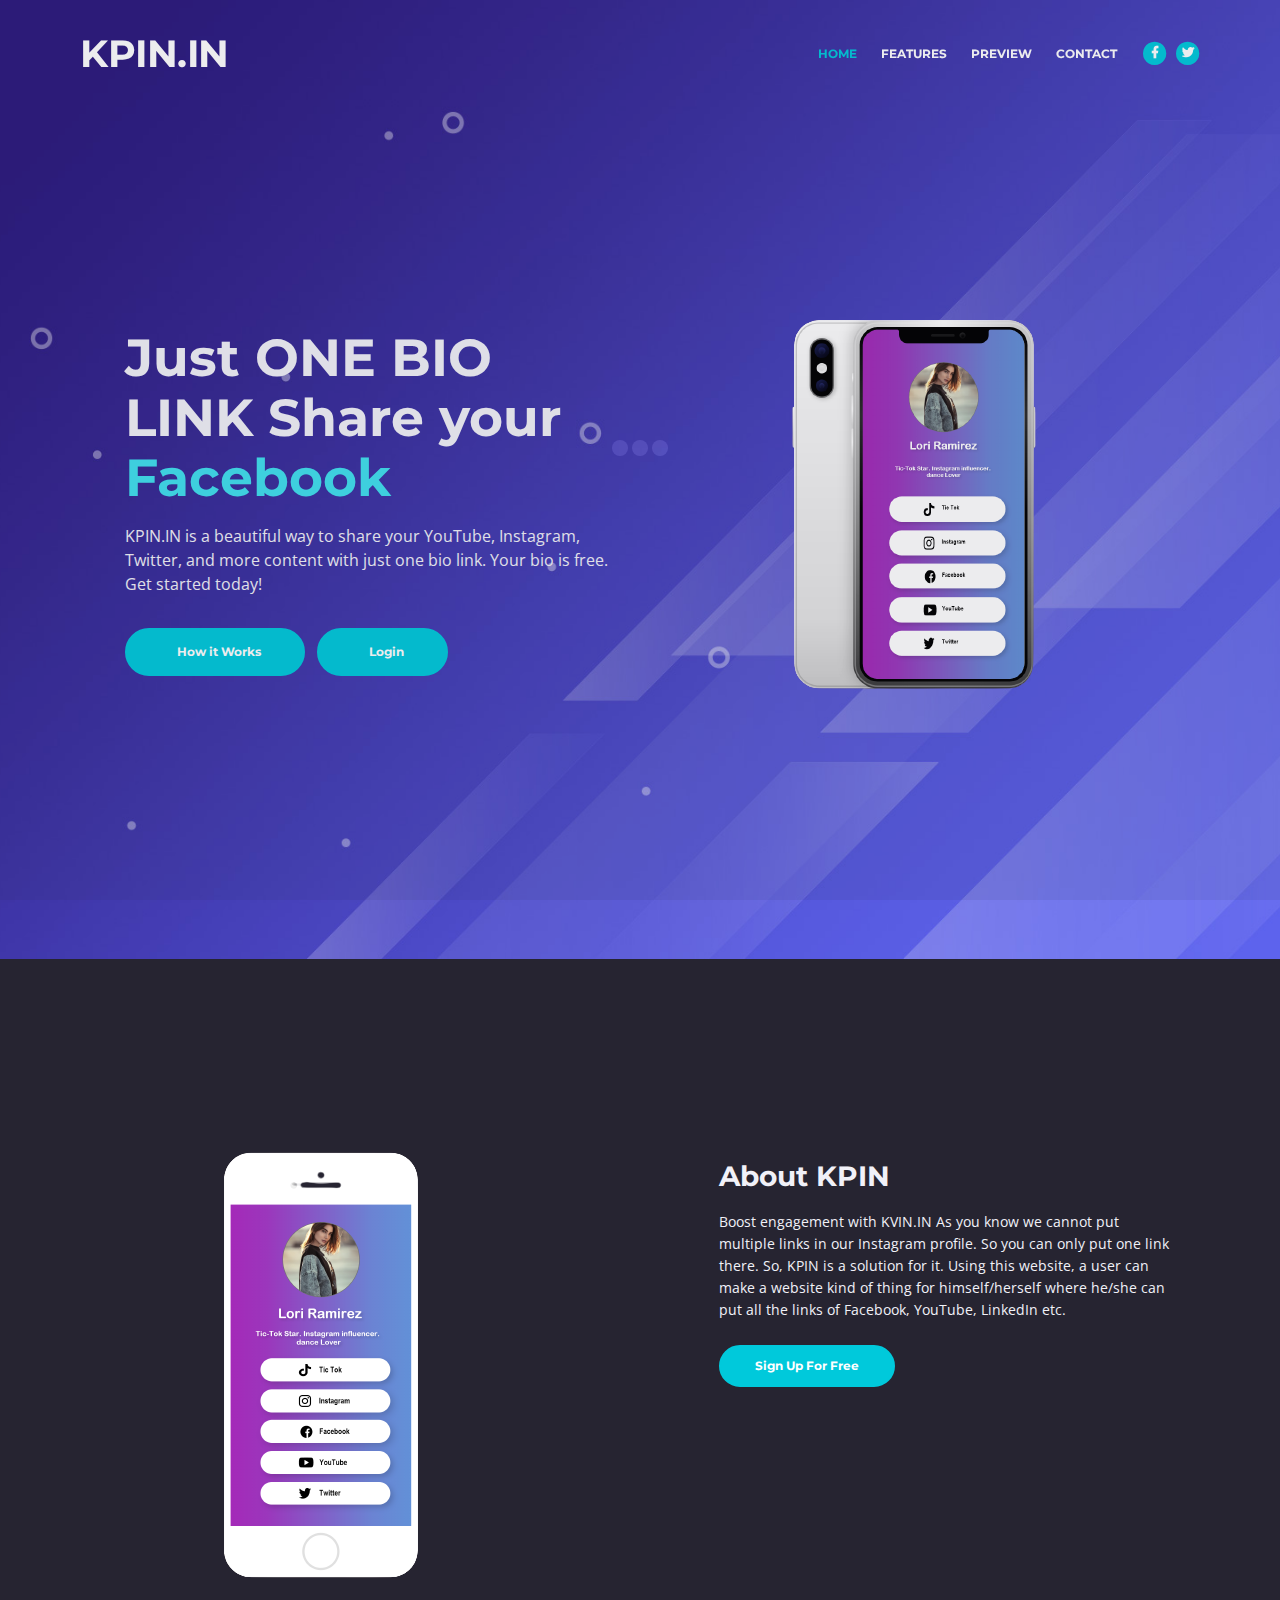
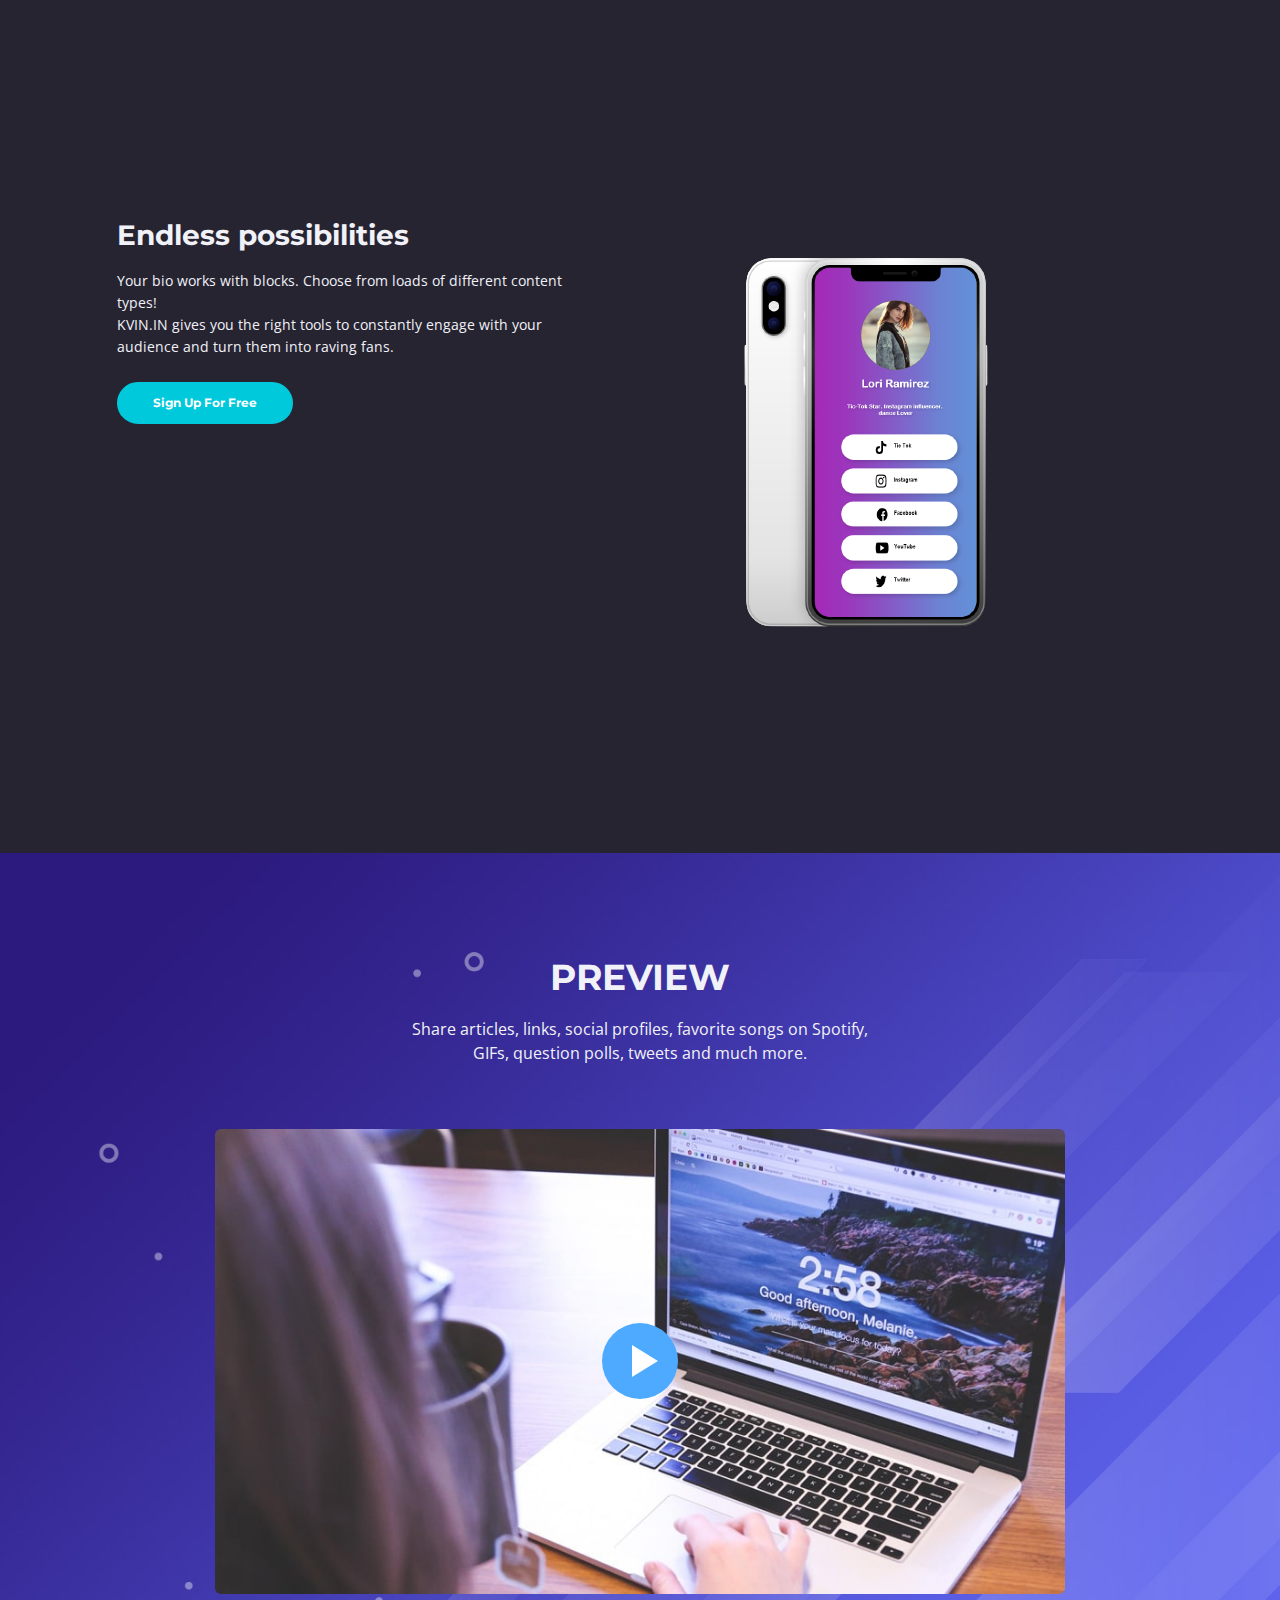
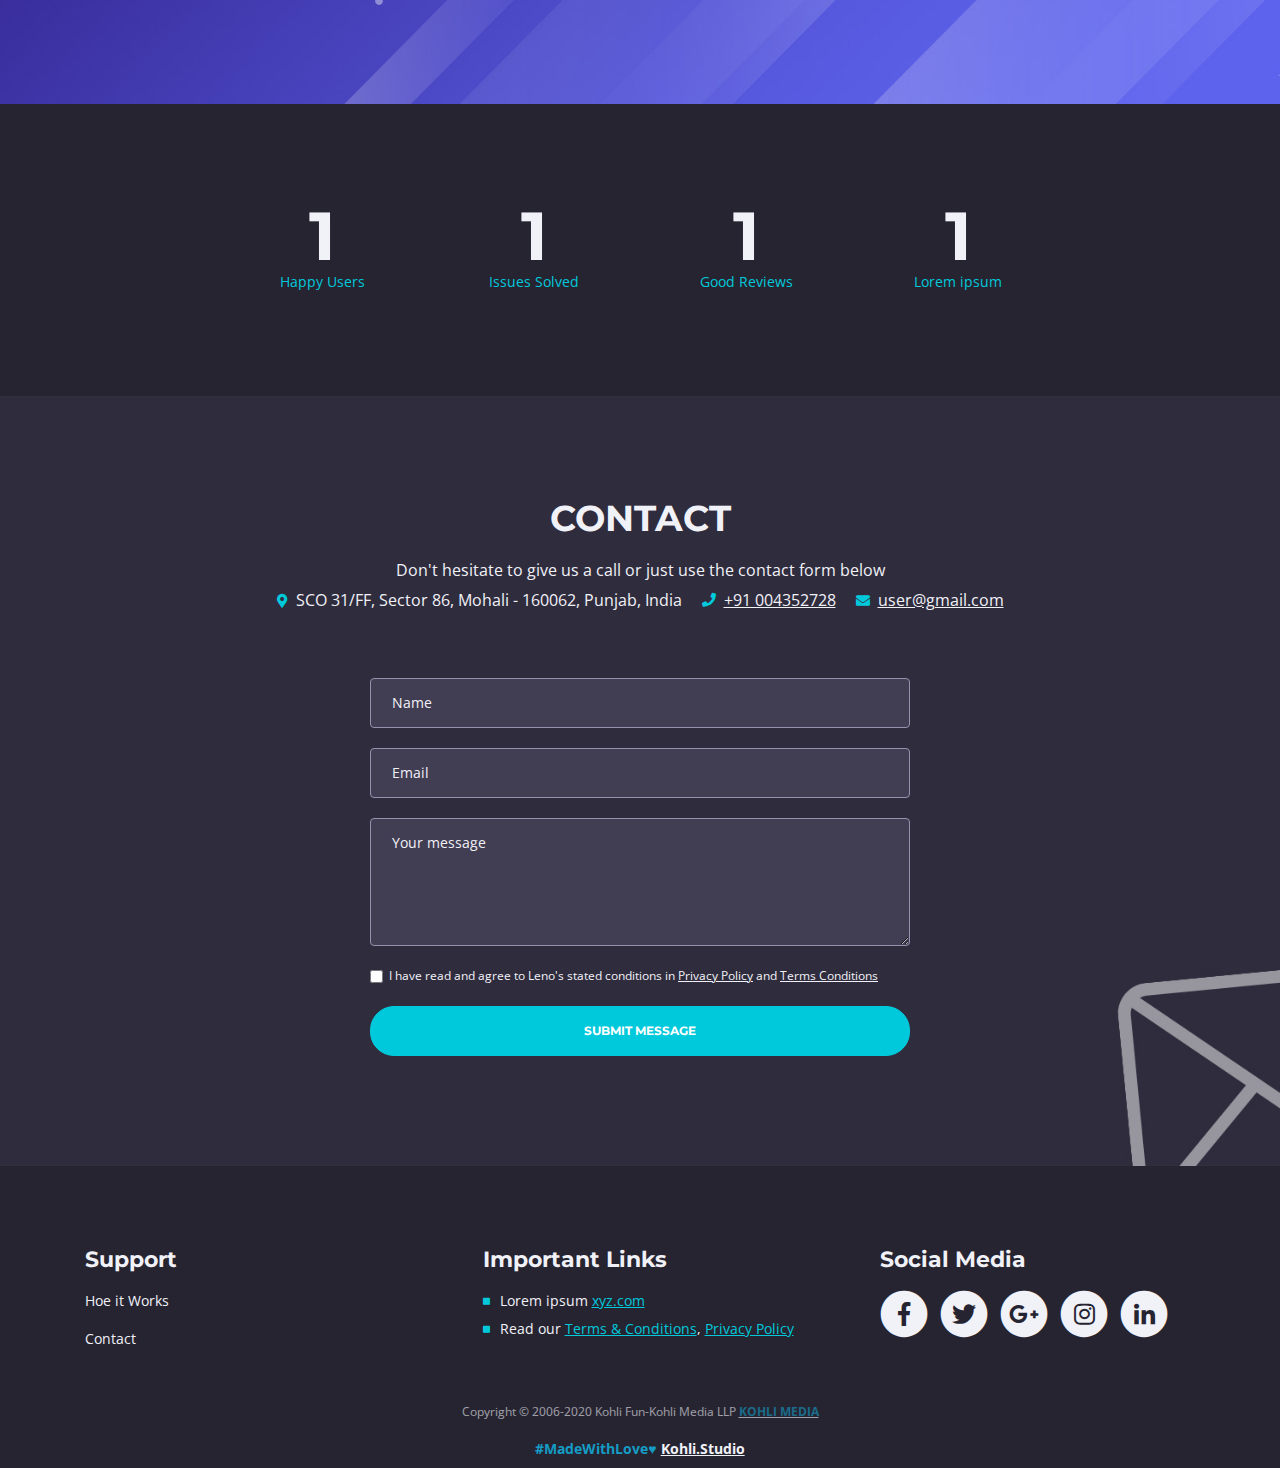
==== commit d2a00e98: "1st" ====
--- a/index.html
+++ b/index.html
@@ -302,8 +302,9 @@
             <div class="row">
                 <div class="col-md-4">
                     <div class="footer-col">
-                        <h4>About KPIN.IN</h4>
-                        <p>Lorem ipsum dolor, sit amet consectetur adipisicing elit. Eos magnam molestiae accusamus error</p>
+                        <h4>Support</h4>
+                        <p>Hoe it Works</p>
+                        <p>Contact</p>
                     </div>
                 </div> <!-- end of col -->
     
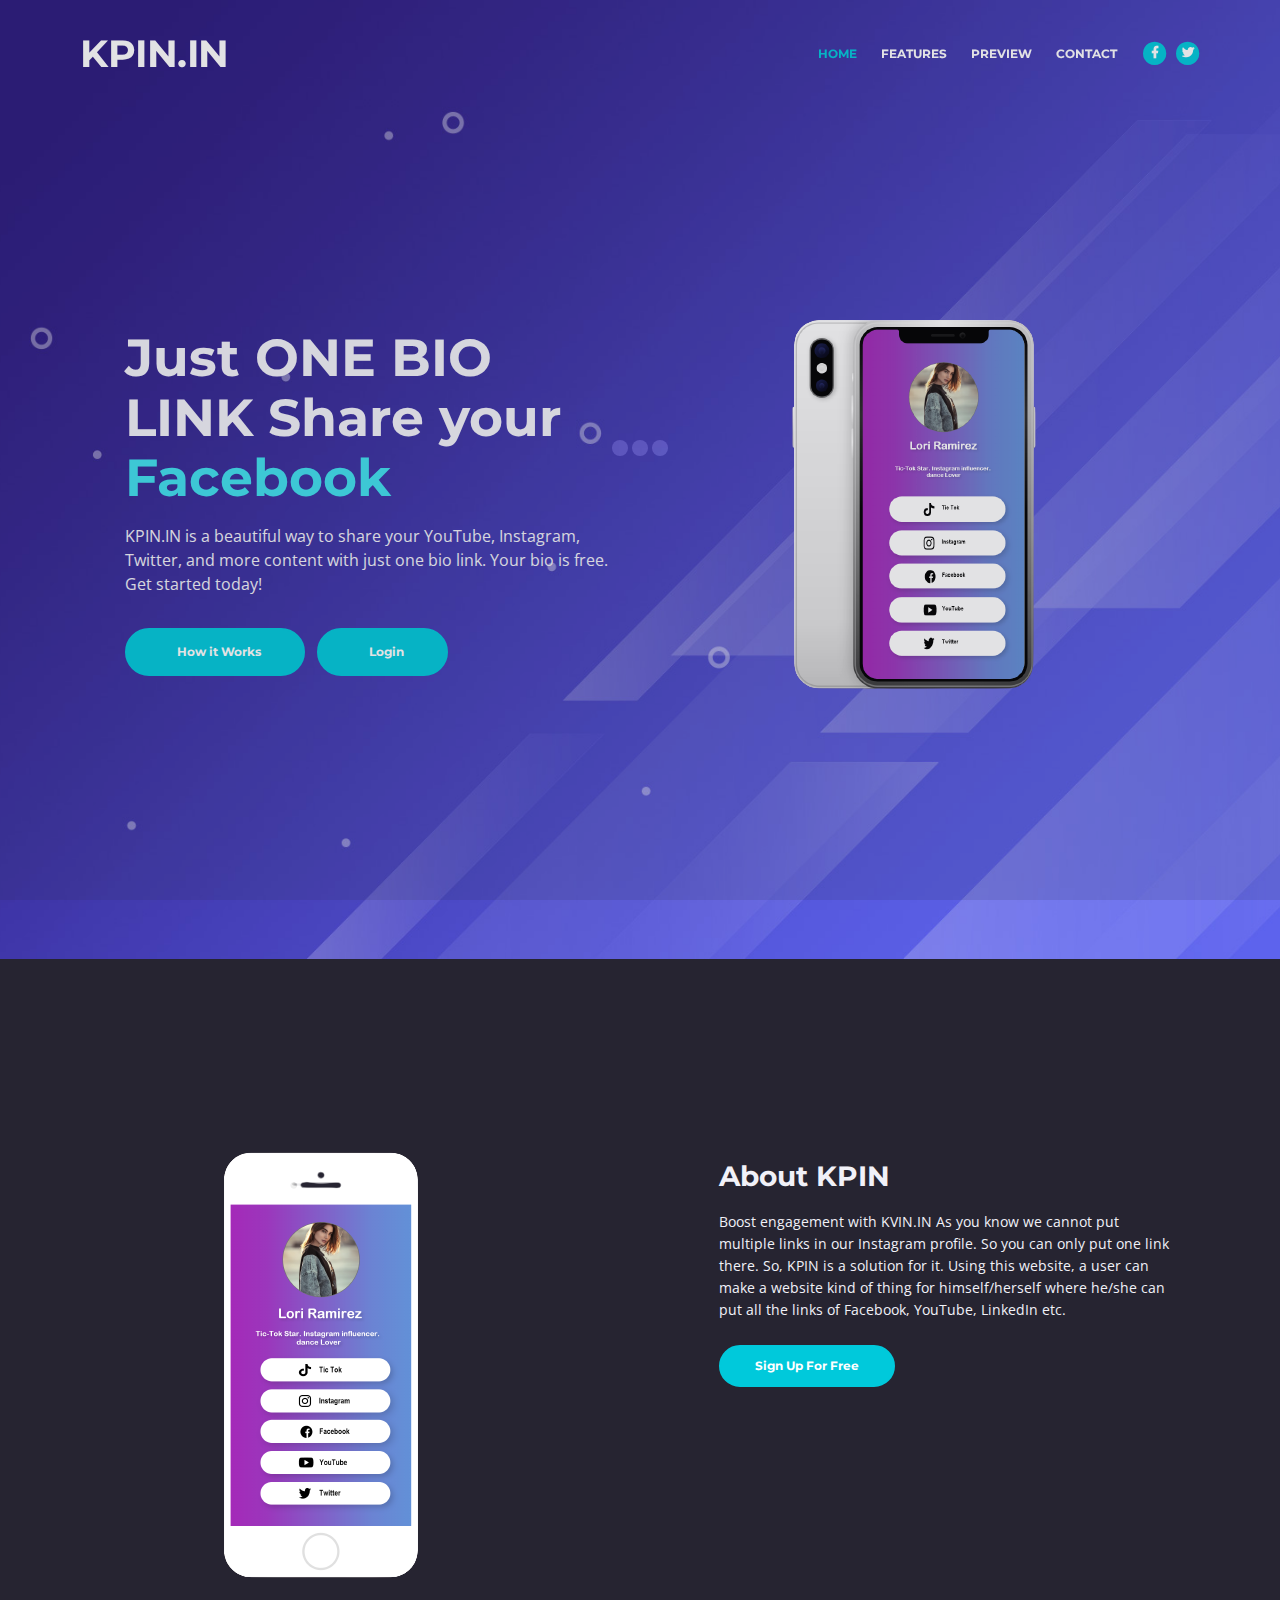
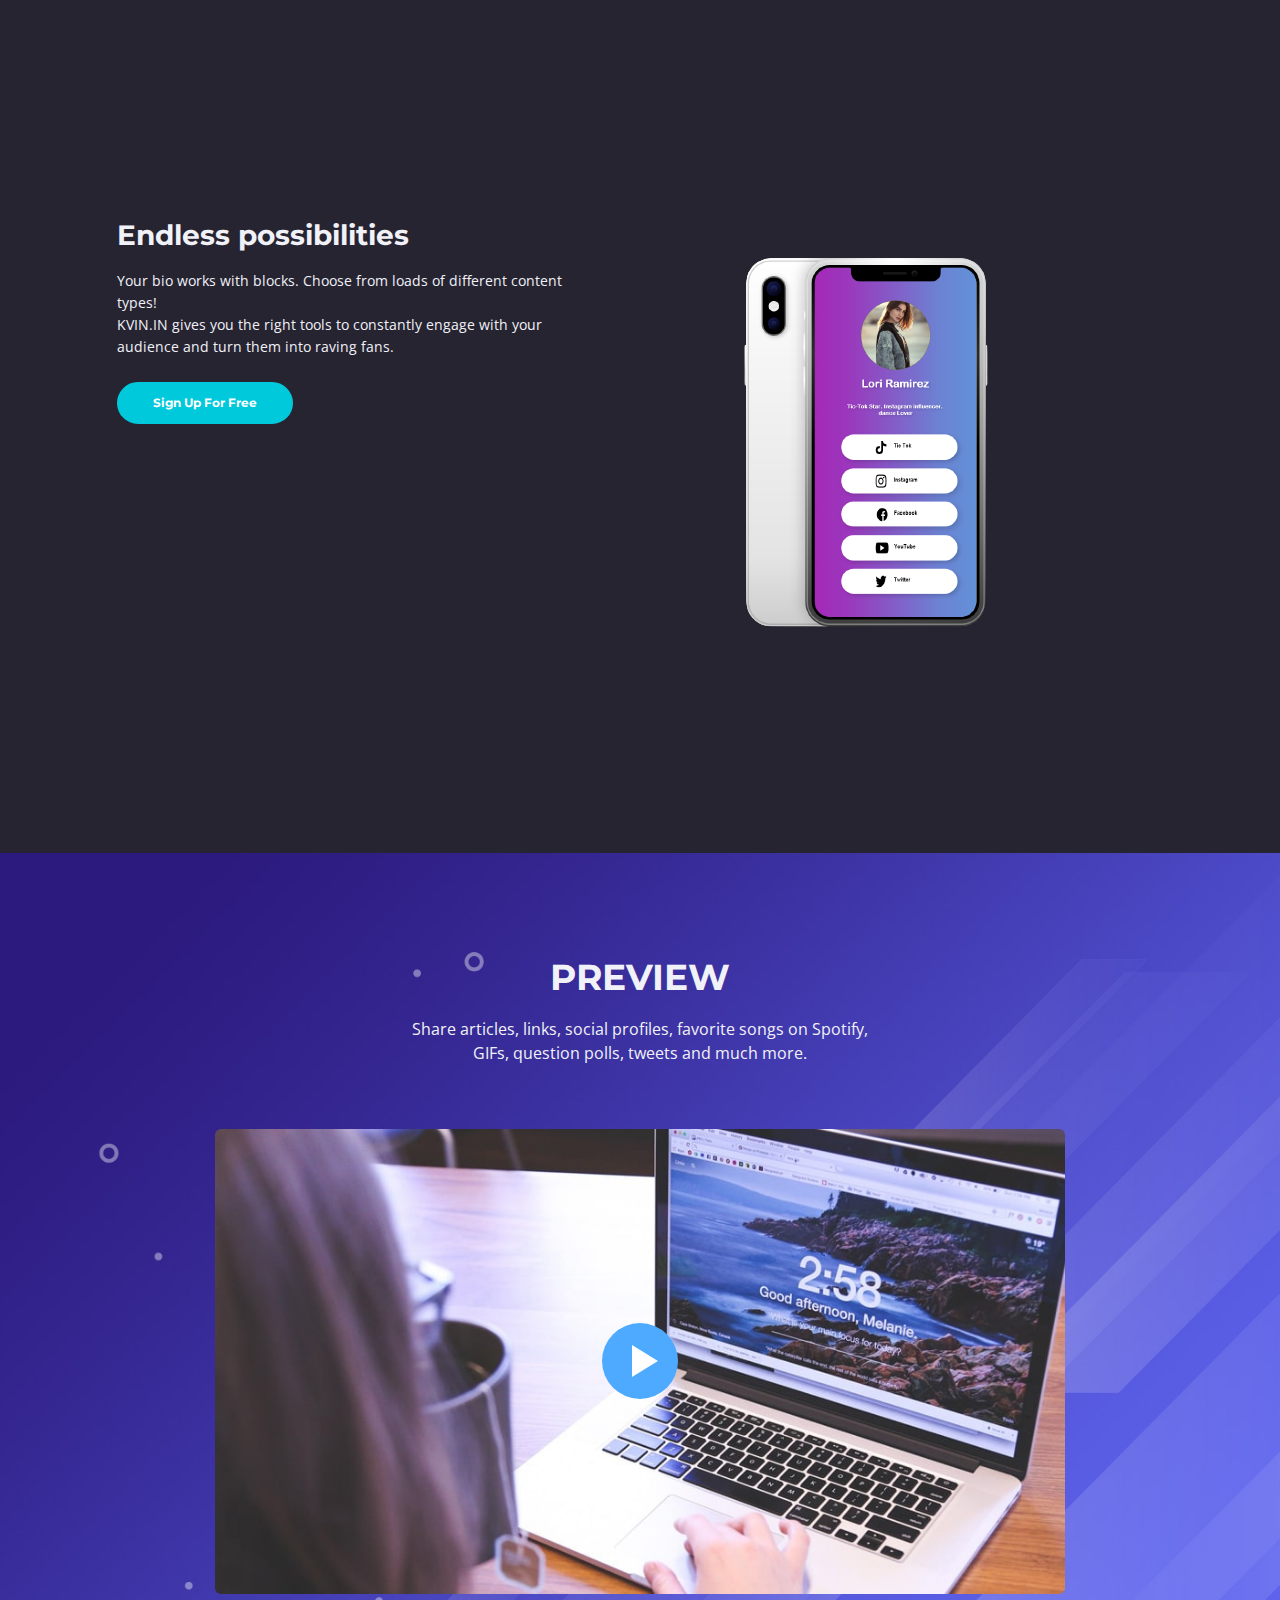
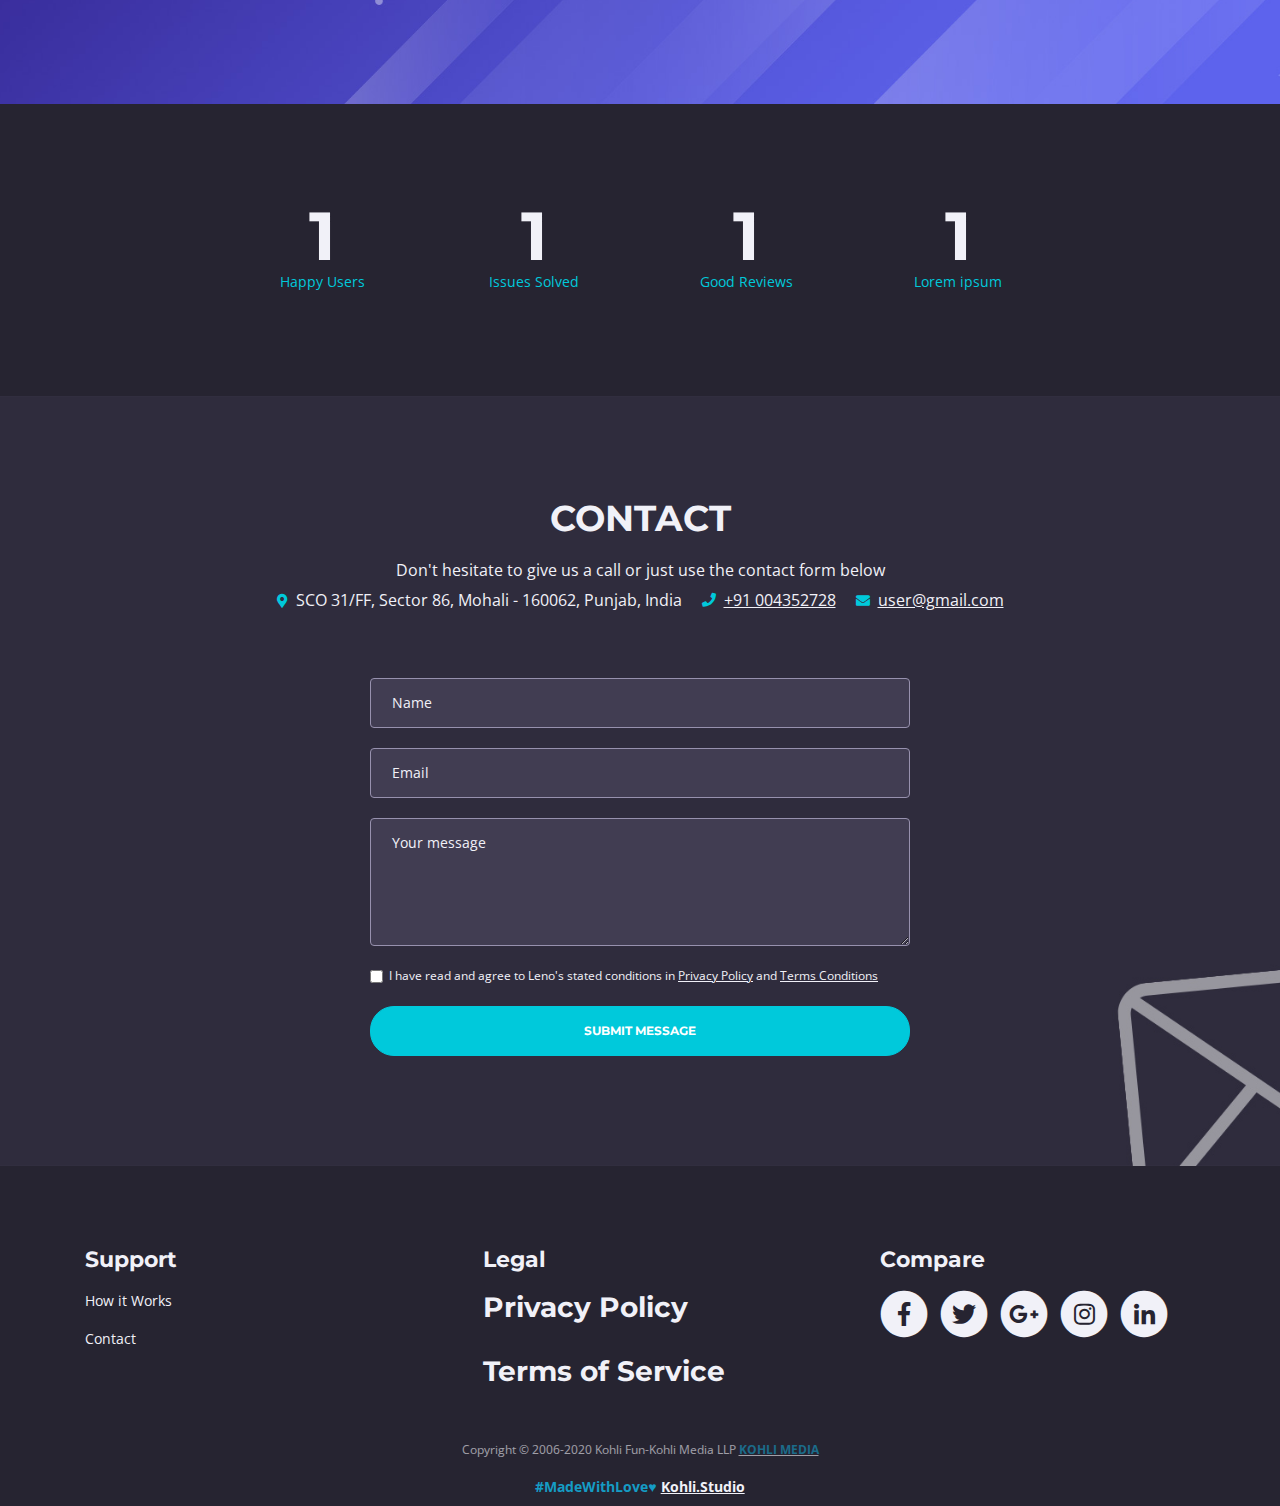
==== commit 4609f76d: "2" ====
--- a/index.html
+++ b/index.html
@@ -303,14 +303,17 @@
                 <div class="col-md-4">
                     <div class="footer-col">
                         <h4>Support</h4>
-                        <p>Hoe it Works</p>
+                        <p>How it Works</p>
                         <p>Contact</p>
                     </div>
                 </div> <!-- end of col -->
     
                 <div class="col-md-4">
                     <div class="footer-col middle">
-                        <h4>Important Links</h4>
+                        <h4>Legal</h4>
+                        <h3>Privacy Policy</h3><br>
+                        <h3>Terms of Service</h3>
+                    <!--
                         <ul class="list-unstyled li-space-lg">
                             <li class="media">
                                 <i class="fas fa-square"></i>
@@ -321,12 +324,13 @@
                                 <div class="media-body">Read our <a class="turquoise" href="terms-conditions.html">Terms & Conditions</a>, <a class="turquoise" href="privacy-policy.html">Privacy Policy</a></div>
                             </li>
                         </ul>
+                    -->
                     </div>
                 </div> <!--end of col -->
 
                 <div class="col-md-4">
                     <div class="footer-col last">
-                        <h4>Social Media</h4>
+                        <h4>Compare</h4>
                         <span class="fa-stack">
                             <a href="#your-link">
                                 <i class="fas fa-circle fa-stack-2x"></i>
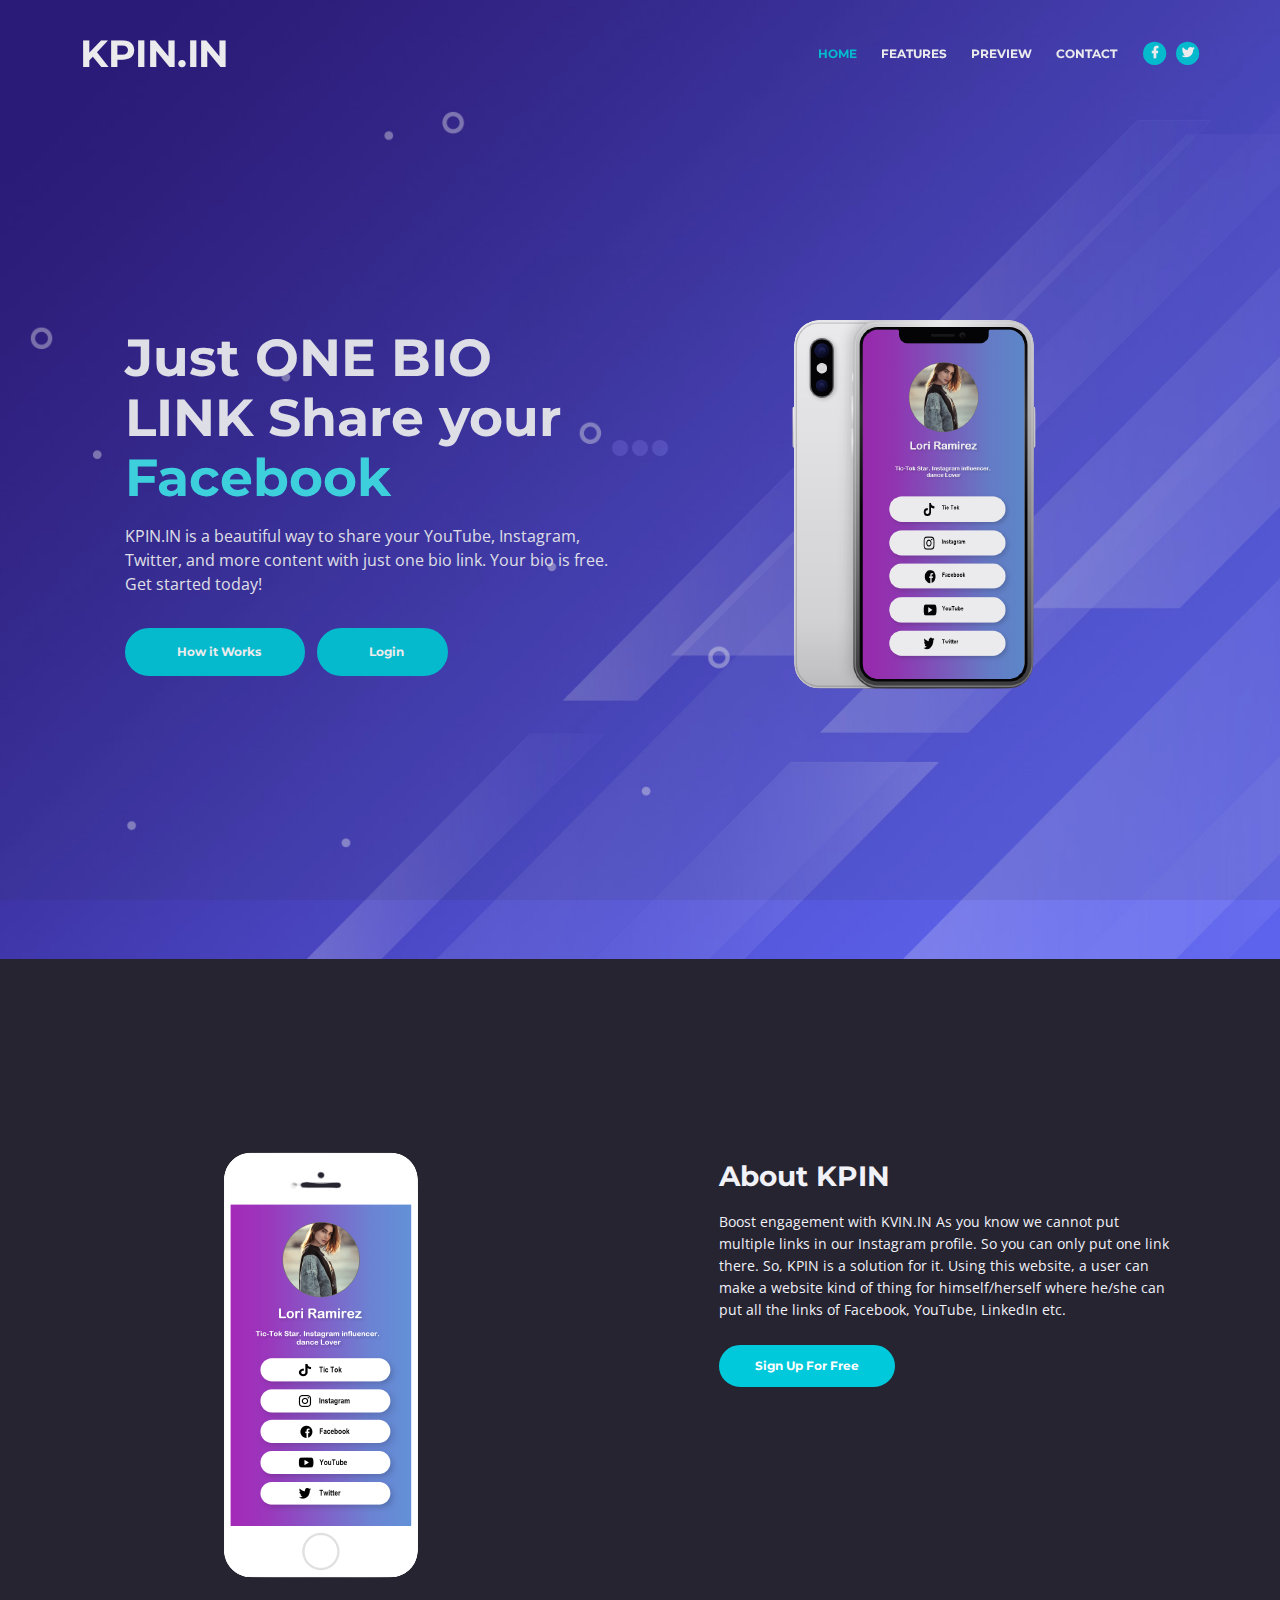
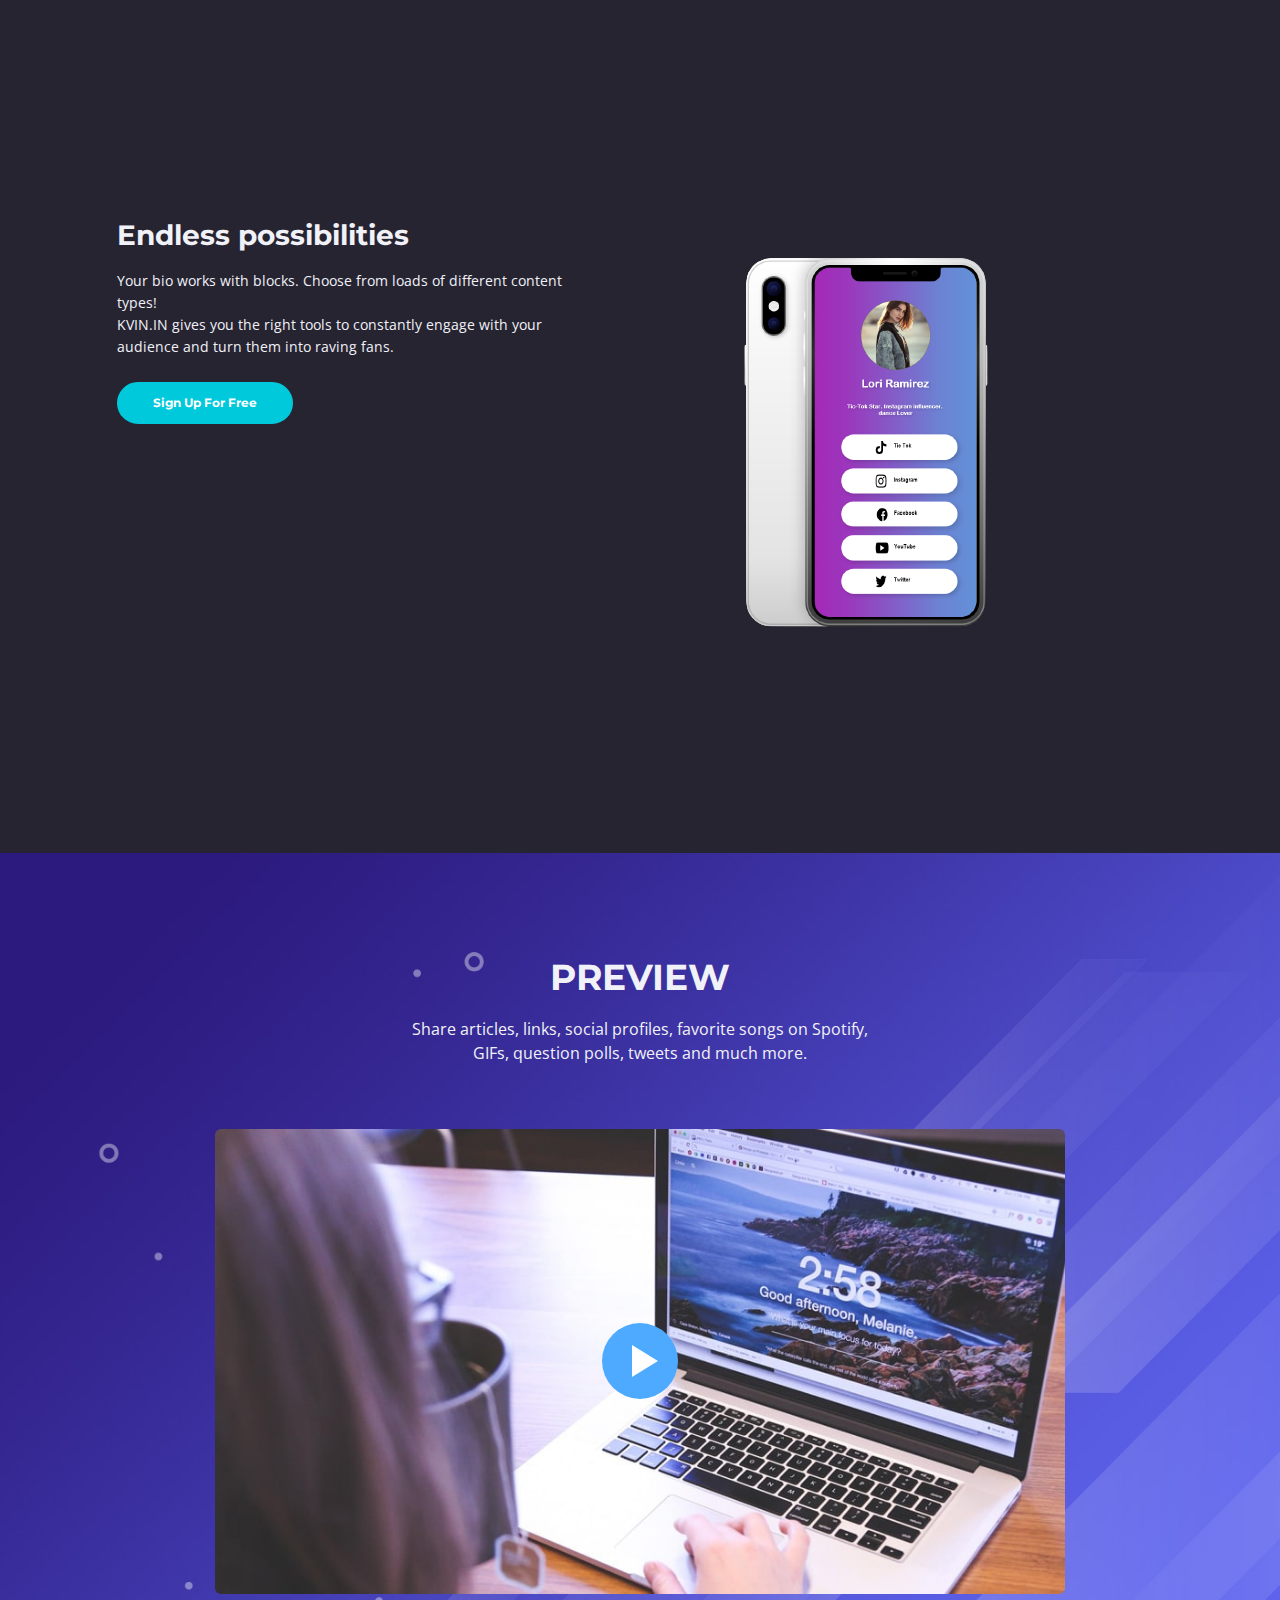
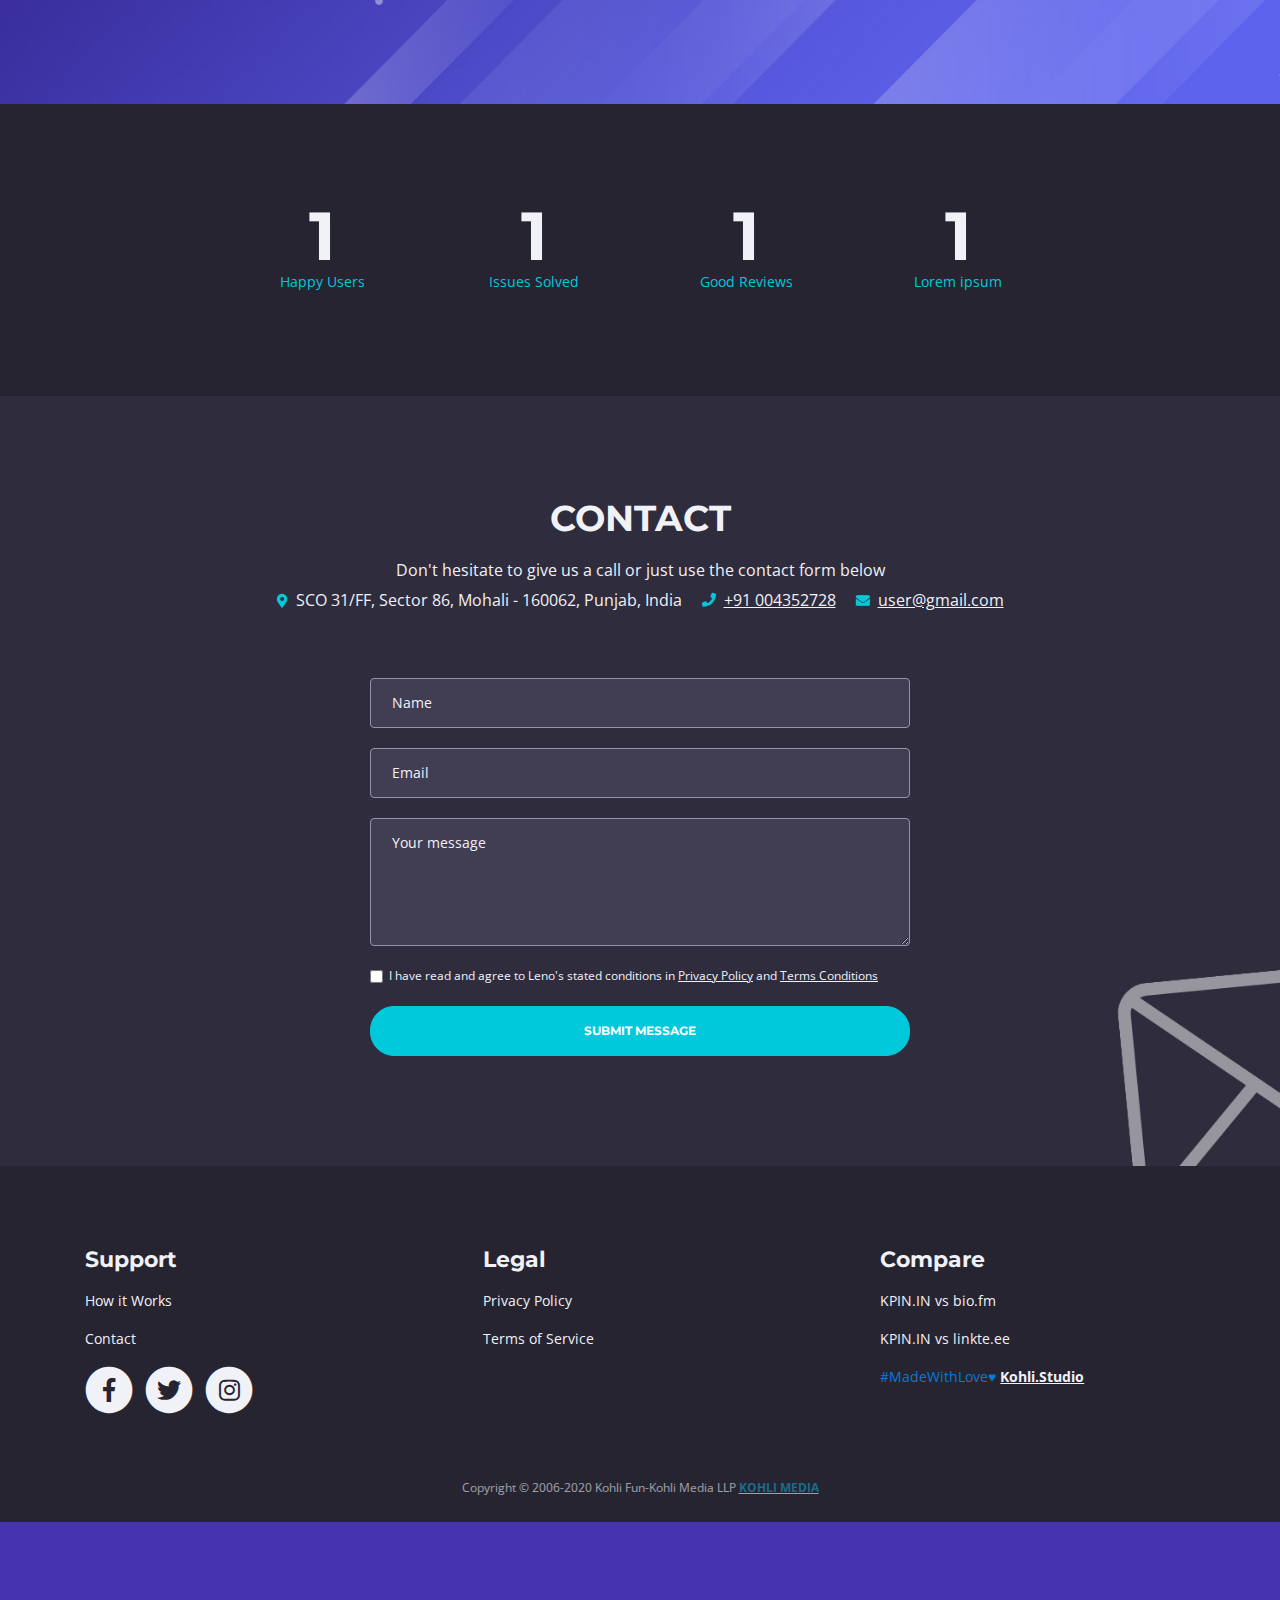
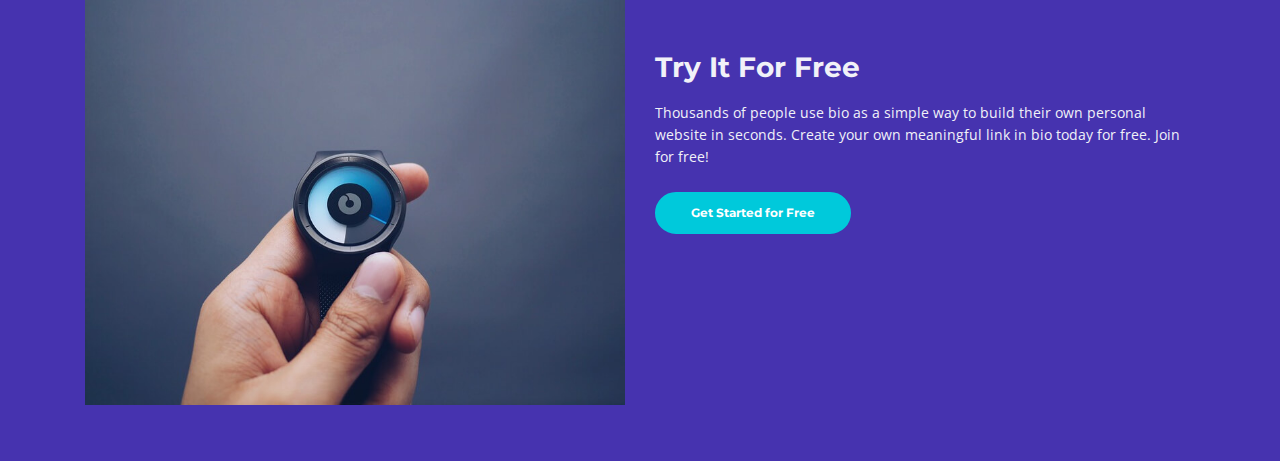
==== commit 54860cbb: "4th" ====
--- a/index.html
+++ b/index.html
@@ -305,14 +305,32 @@
                         <h4>Support</h4>
                         <p>How it Works</p>
                         <p>Contact</p>
+                        <span class="fa-stack">
+                            <a href="#your-link">
+                                <i class="fas fa-circle fa-stack-2x"></i>
+                                <i class="fab fa-facebook-f fa-stack-1x"></i>
+                            </a>
+                        </span>
+                        <span class="fa-stack">
+                            <a href="#your-link">
+                                <i class="fas fa-circle fa-stack-2x"></i>
+                                <i class="fab fa-twitter fa-stack-1x"></i>
+                            </a>
+                        </span>
+                        <span class="fa-stack">
+                            <a href="#your-link">
+                                <i class="fas fa-circle fa-stack-2x"></i>
+                                <i class="fab fa-instagram fa-stack-1x"></i>
+                            </a>
+                        </span>
                     </div>
                 </div> <!-- end of col -->
     
                 <div class="col-md-4">
                     <div class="footer-col middle">
                         <h4>Legal</h4>
-                        <h3>Privacy Policy</h3><br>
-                        <h3>Terms of Service</h3>
+                        <p>Privacy Policy</p>
+                        <p>Terms of Service</p>
                     <!--
                         <ul class="list-unstyled li-space-lg">
                             <li class="media">
@@ -329,44 +347,37 @@
                 </div> <!--end of col -->
 
                 <div class="col-md-4">
-                    <div class="footer-col last">
+                    <div class="footer-col last last">
                         <h4>Compare</h4>
-                        <span class="fa-stack">
-                            <a href="#your-link">
-                                <i class="fas fa-circle fa-stack-2x"></i>
-                                <i class="fab fa-facebook-f fa-stack-1x"></i>
-                            </a>
-                        </span>
-                        <span class="fa-stack">
-                            <a href="#your-link">
-                                <i class="fas fa-circle fa-stack-2x"></i>
-                                <i class="fab fa-twitter fa-stack-1x"></i>
-                            </a>
-                        </span>
-                        <span class="fa-stack">
-                            <a href="#your-link">
-                                <i class="fas fa-circle fa-stack-2x"></i>
-                                <i class="fab fa-google-plus-g fa-stack-1x"></i>
-                            </a>
-                        </span>
-                        <span class="fa-stack">
-                            <a href="#your-link">
-                                <i class="fas fa-circle fa-stack-2x"></i>
-                                <i class="fab fa-instagram fa-stack-1x"></i>
-                            </a>
-                        </span>
-                        <span class="fa-stack">
-                            <a href="#your-link">
-                                <i class="fas fa-circle fa-stack-2x"></i>
-                                <i class="fab fa-linkedin-in fa-stack-1x"></i>
-                            </a>
-                        </span>
+                        <p>KPIN.IN vs bio.fm</p>
+                        <p>KPIN.IN vs linkte.ee</p>
+                        <span class="mwl">#MadeWithLove</span><b><span class="ks">&hearts; <a href="http://www.kohli.studio/">Kohli.Studio</span></b></a>
                     </div> 
                 </div> <!-- end of col -->
             </div> <!-- end of row -->
         </div> <!-- end of container -->
     </div> <!-- end of footer -->  
     <!-- end of footer -->
+    <!--
+          <span class="fa-stack">
+                            <a href="#your-link">
+                                <i class="fas fa-circle fa-stack-2x"></i>
+                                <i class="fab fa-facebook-f fa-stack-1x"></i>
+                            </a>
+                        </span>
+                        <span class="fa-stack">
+                            <a href="#your-link">
+                                <i class="fas fa-circle fa-stack-2x"></i>
+                                <i class="fab fa-twitter fa-stack-1x"></i>
+                            </a>
+                        </span>
+                        <span class="fa-stack">
+                            <a href="#your-link">
+                                <i class="fas fa-circle fa-stack-2x"></i>
+                                <i class="fab fa-instagram fa-stack-1x"></i>
+                            </a>
+                        </span>
+    -->
 
 
     <!-- Copyright -->
@@ -375,12 +386,30 @@
             <div class="row">
                 <div class="col-lg-12">
                     <p class="p-small">Copyright © 2006-2020 Kohli Fun-Kohli Media LLP <a href="https://kohli.company/KOHLI/"><span><b>KOHLI MEDIA<b</span></a></p>
-                    <span class="mwl">#MadeWithLove</span><span class="ks">&hearts; <a href="http://www.kohli.studio/">Kohli.Studio</span></a>
                 </div> <!-- end of col -->
             </div> <!-- enf of row -->
         </div> <!-- end of container -->
     </div> <!-- end of copyright --> 
     <!-- end of copyright -->
+
+    <!-- ===== LAST SECTION ==============-->
+    <div id="lastone" class="lastonetwo">
+        <div class="container">
+            <div class="row">
+                <div class="col-lg-6">
+                    <img class="img-fluid" src="images/6.jpg" alt="alternative"><!--details-1-iphone.png-->
+                </div> <!-- end of col -->
+                <div class="col-lg-6">
+                    <div class="text-container">
+                        <h3>Try It For Free</h3>
+                        <p>Thousands of people use bio as a simple way to build their own personal website in seconds. Create your own meaningful link in bio today for free. Join for free!</p>
+                        <a class="btn-solid-reg popup-with-move-anim" href="#details-lightbox-1">Get Started for Free</a>
+                    </div> <!-- end of text-container -->
+                </div> <!-- end of col -->
+            </div> <!-- end of row -->
+        </div> <!-- end of container -->
+    </div> <!-- end of basic-2 -->
+    <!-- end of details 1 -->
     
     	
     <!-- Scripts -->
--- a/css/styles.css
+++ b/css/styles.css
@@ -2090,4 +2090,29 @@
 	}
 	/* end of extra pages */
 }
-/* end of min-width width 1200px */+/* end of min-width width 1200px */
+
+/*--------------   footer ADDED  =========*/
+.footer .container .last span{
+	color: rgb(5, 121, 216);
+}
+
+/*--------------- LASTONE ---------------*/
+.lastonetwo {
+	padding-top: 8rem;
+	padding-bottom: 3.5rem;
+	background-color: #4633af;
+}
+
+.lastonetwo img {
+	/*margin-bottom: 2rem;*/
+	margin-top: -50px;
+}
+
+.lastonetwo h3 {
+	margin-bottom: 1.125rem;
+}
+
+.lastonetwo .btn-solid-reg {
+	margin-top: 0.5rem;
+}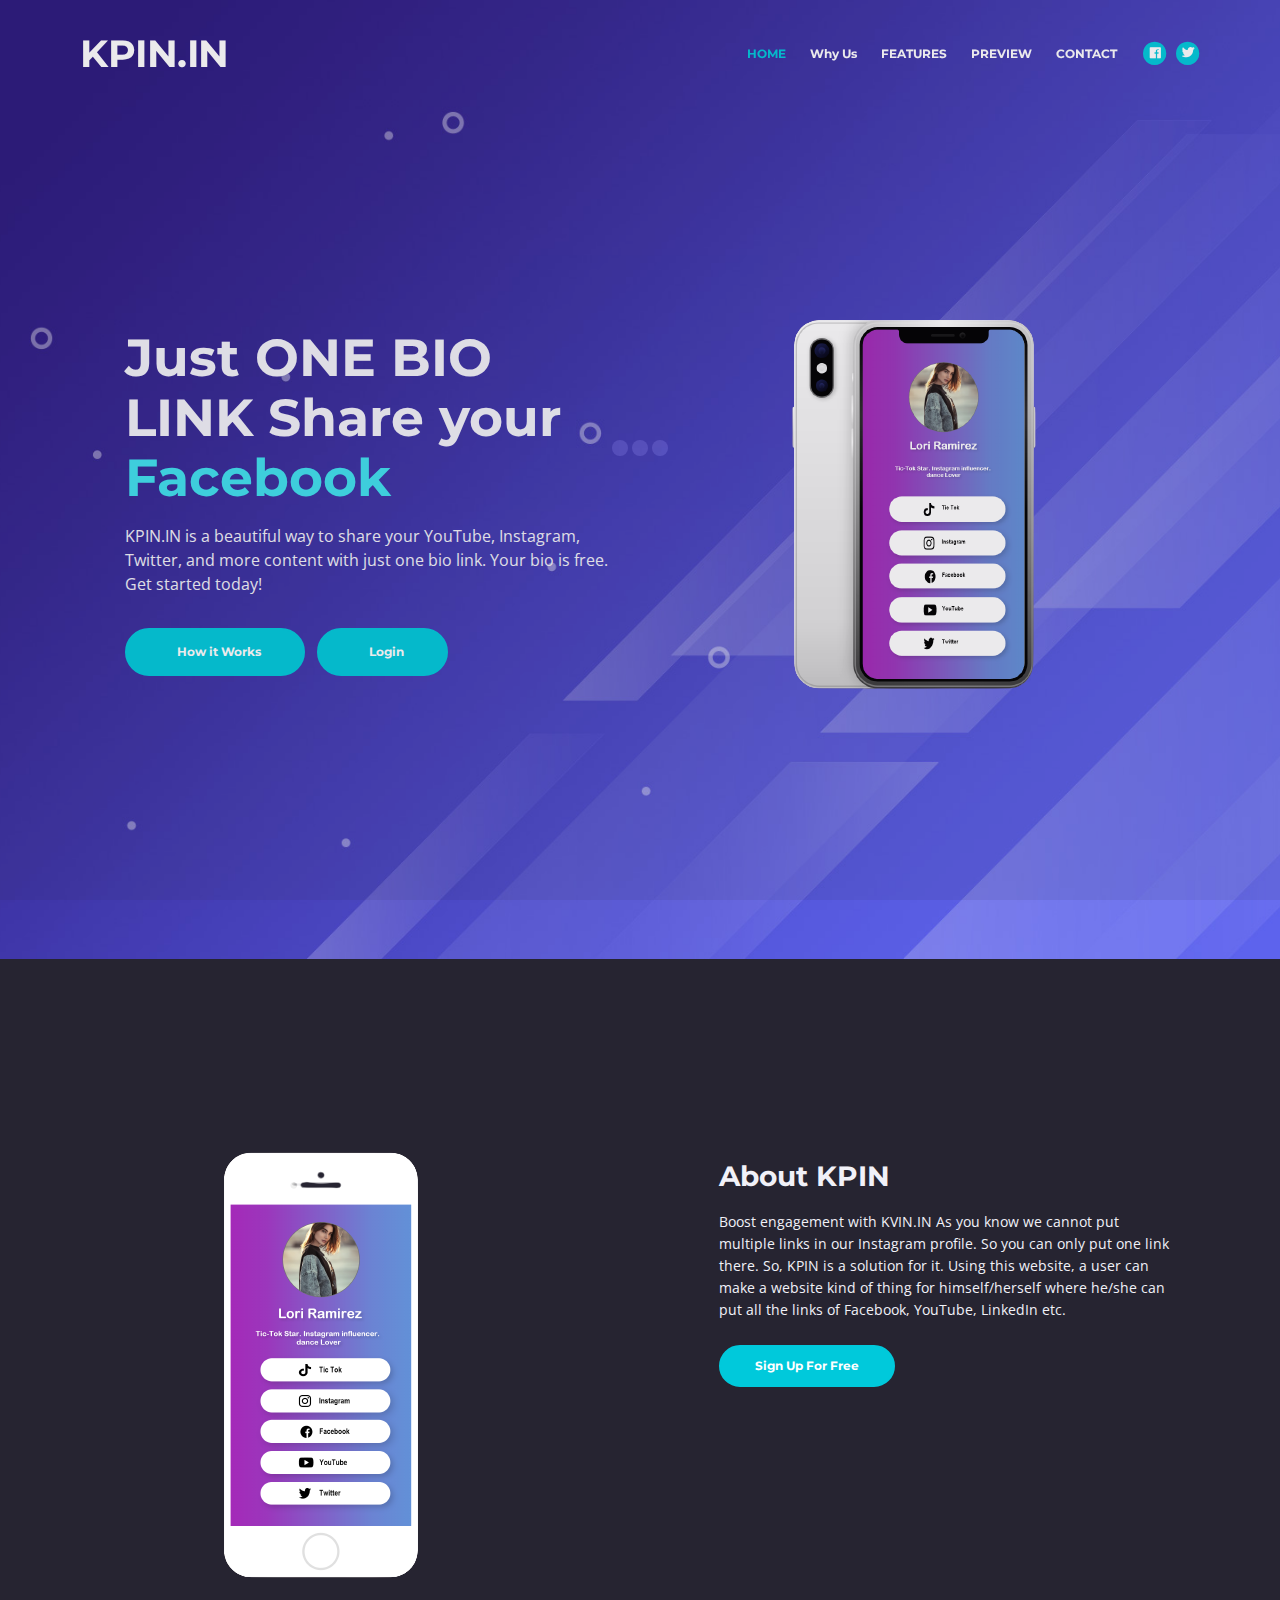
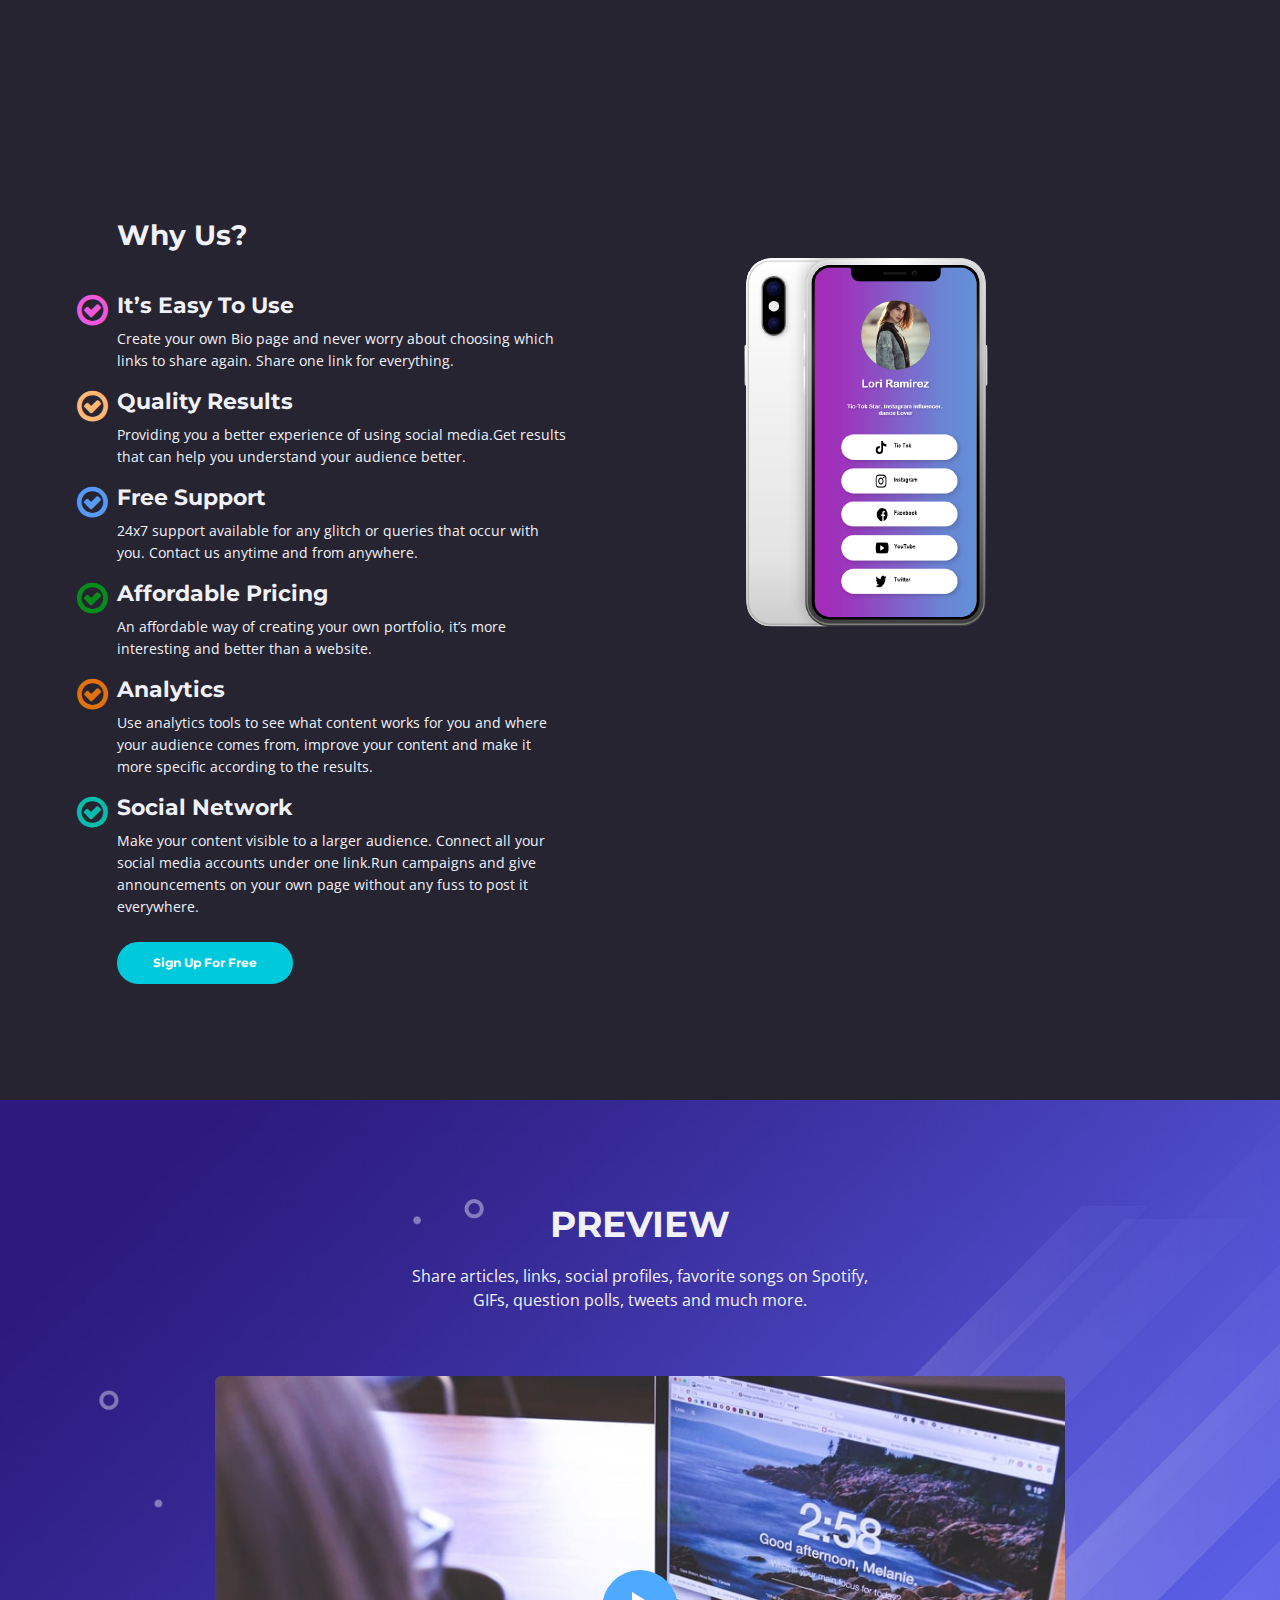
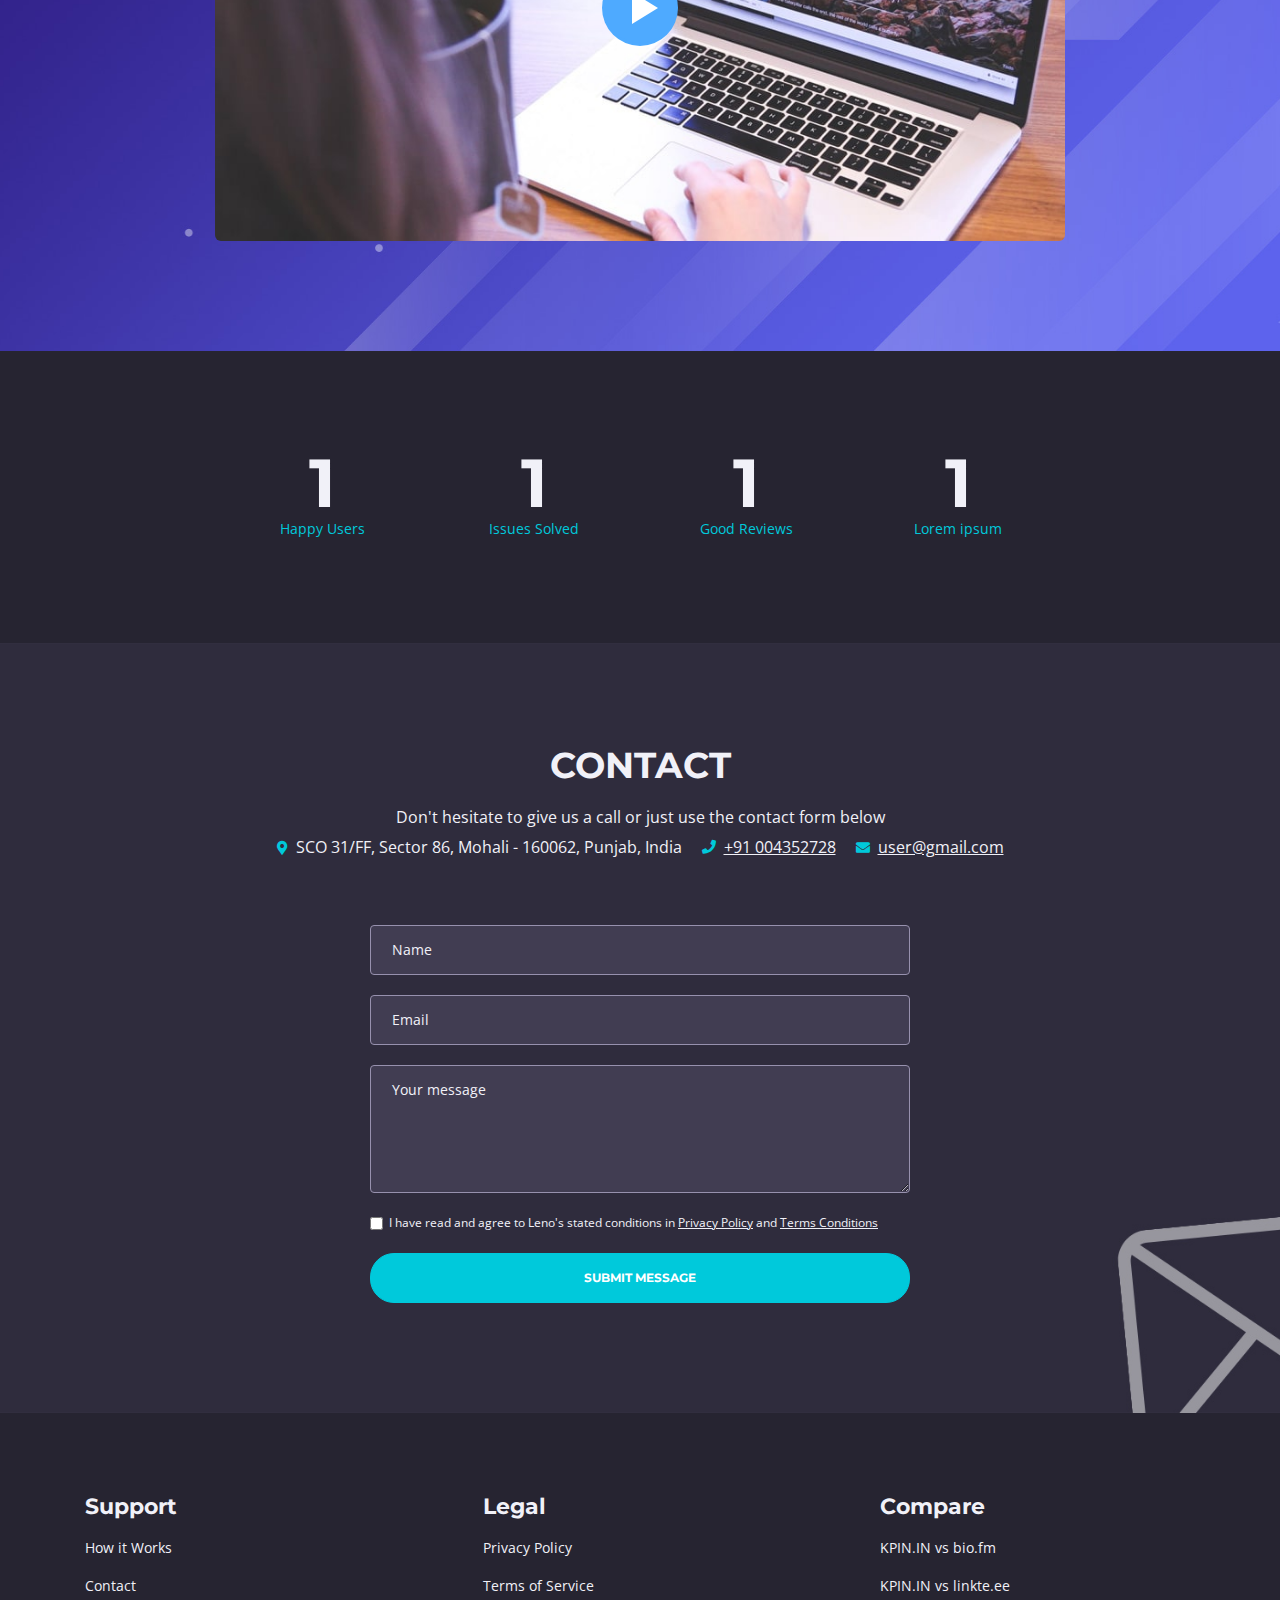
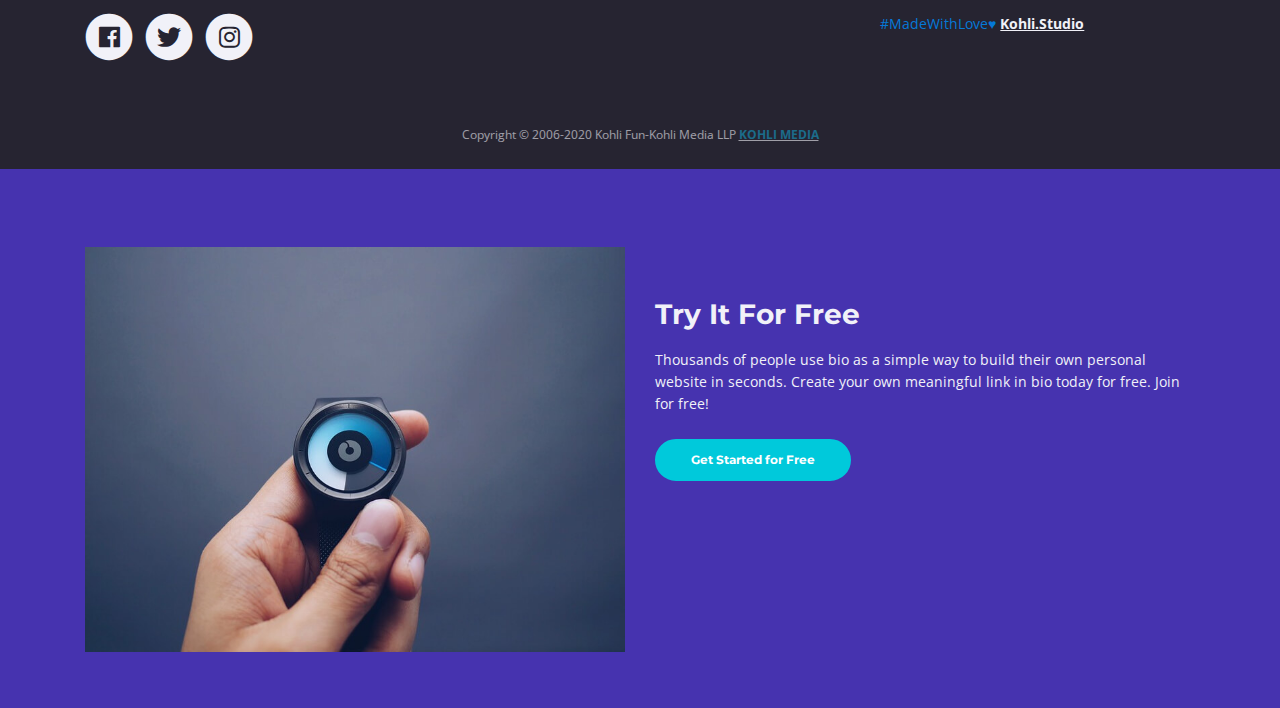
==== commit 4cd037ff: "final" ====
--- a/index.html
+++ b/index.html
@@ -27,7 +27,15 @@
     <link href="css/fontawesome-all.css" rel="stylesheet">
     <link href="css/swiper.css" rel="stylesheet">
 	<link href="css/magnific-popup.css" rel="stylesheet">
-	<link href="css/styles.css" rel="stylesheet">
+    <link href="css/styles.css" rel="stylesheet">
+    <!-- Libraries CSS Files -->
+  <link href="lib/font-awesome/css/font-awesome.min.css" rel="stylesheet">
+  <link href="lib/animate/animate.min.css" rel="stylesheet">
+  <link href="lib/ionicons/css/ionicons.min.css" rel="stylesheet">
+  <link href="lib/owlcarousel/assets/owl.carousel.min.css" rel="stylesheet">
+  <link href="lib/lightbox/css/lightbox.min.css" rel="stylesheet">
+
+  <link href="https://stackpath.bootstrapcdn.com/font-awesome/4.7.0/css/font-awesome.min.css" rel="stylesheet">
 	
 	<!-- Favicon  
     <link rel="icon" href="images/favicon.png">-->
@@ -65,6 +73,9 @@
             <ul class="navbar-nav ml-auto">
                 <li class="nav-item">
                     <a class="nav-link page-scroll" href="#header">HOME <span class="sr-only">(current)</span></a>
+                </li>
+                <li class="nav-item">
+                    <a class="nav-link page-scroll" href="#whyus">Why Us<span class="sr-only">(current)</span></a>
                 </li>
                 <li class="nav-item">
                     <a class="nav-link page-scroll" href="#features">FEATURES</a>
@@ -153,14 +164,45 @@
 
 
     <!--================================   Details 2   =================================-->
+    <section id="whyus">
     <div class="basic-3">
         <div class="second">
             <div class="container">
                 <div class="row">
                     <div class="col-lg-6">
                         <div class="text-container">
-                            <h3>Endless possibilities</h3>
-                            <p>Your bio works with blocks. Choose from loads of different content types!<br>KVIN.IN gives you the right tools to constantly engage with your audience and turn them into raving fans.</p>
+                            <h3>Why Us?</h3><br>
+                            <div class="one">
+                                <h4><i class="fa fa-check-circle-o" style="color: #f058dc;"></i> It’s Easy To Use</h4>
+                                <p>Create your own Bio page and never worry about choosing which links to share again. Share one link for everything.</p>
+                            </div>
+                
+                            <div class="one">
+                                <h4><i class="fa fa-check-circle-o" style="color: #ffb774;"></i> Quality Results</h4>
+                                <p>Providing you a better experience of using social media.Get results that can help you understand your audience better.  </p>
+                            </div>
+                              
+                            <div class="one">
+                                <h4><i class="fa fa-check-circle-o" style="color: #589af1;"></i> Free Support</h4>
+                                <p>24x7 support available for any glitch or queries that occur with you. Contact us anytime and from anywhere.</p>
+                            </div>
+
+                            <div class="one">
+                                <h4><i class="fa fa-check-circle-o" style="color: #058d1b;"></i> Affordable Pricing</h4>
+                                <p>An affordable way of creating your own portfolio, it’s more interesting and better than a website.
+                                </p>
+                            </div>
+
+                            <div class="one">
+                                <h4><i class="fa fa-check-circle-o" style="color: #df720d;"></i> Analytics</h4>                                </h4>
+                                <p>Use analytics tools to see what content works for you and where your audience comes from, improve your content and make it more specific according to the results. 
+                                </p>
+                            </div>
+
+                            <div class="one">
+                                <h4><i class="fa fa-check-circle-o" style="color: #04bdad;"></i> Social Network</h4>                                </h4>
+                                <p>Make your content visible to a larger audience. Connect all your social media accounts under one link.Run campaigns and give announcements on your own page without any fuss to post it everywhere.</p>
+                            </div>
                             <a class="btn-solid-reg popup-with-move-anim" href="#details-lightbox-2">Sign Up For Free</a>
                         </div> <!-- end of text-container -->
                     </div> <!-- end of col -->
@@ -172,6 +214,7 @@
         </div> <!-- end of second -->
     </div> <!-- end of basic-3 -->    
     <!-- end of details 2 -->
+</section>
 
 
     <!--=========================================  Video =========================================-->
--- a/css/styles.css
+++ b/css/styles.css
@@ -2115,4 +2115,10 @@
 
 .lastonetwo .btn-solid-reg {
 	margin-top: 0.5rem;
+}
+
+.basic-3 .text-container .one i{
+	font-size: 36px;
+	float: left;
+	margin-left: -40px;
 }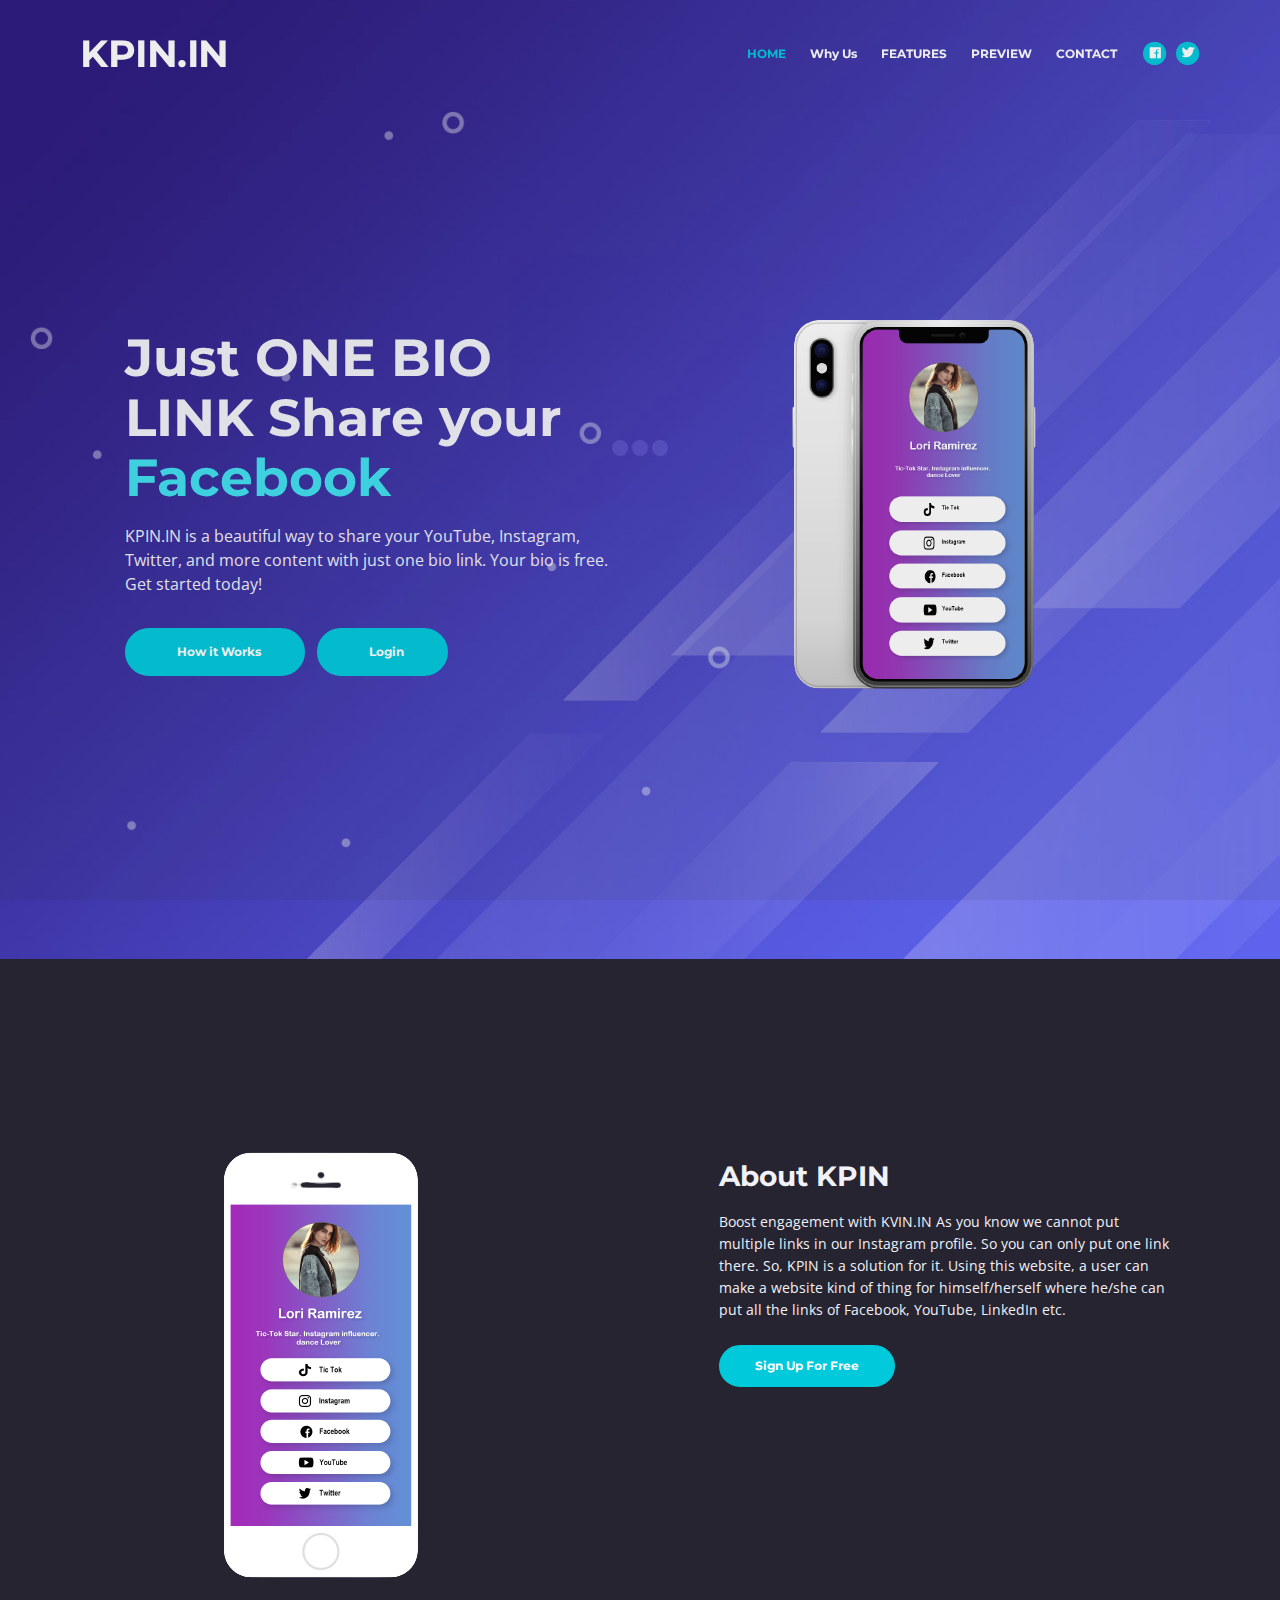
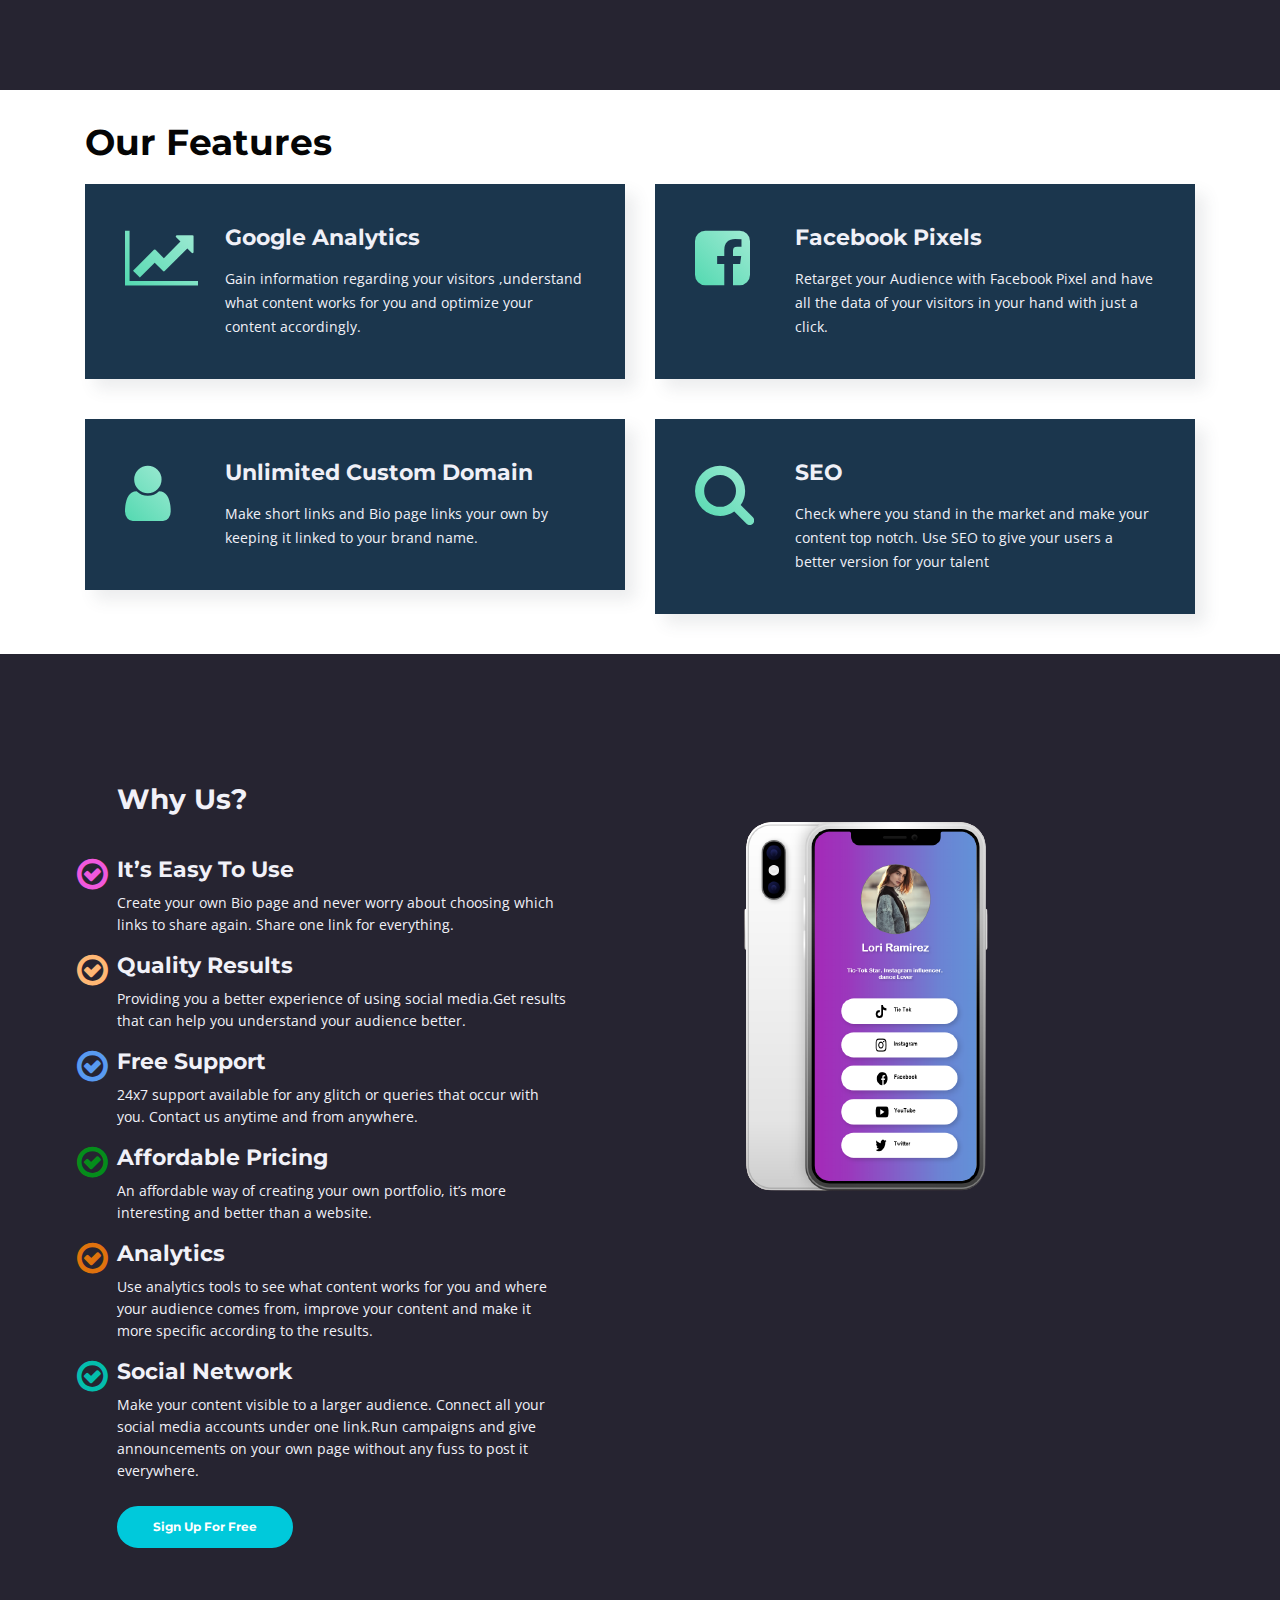
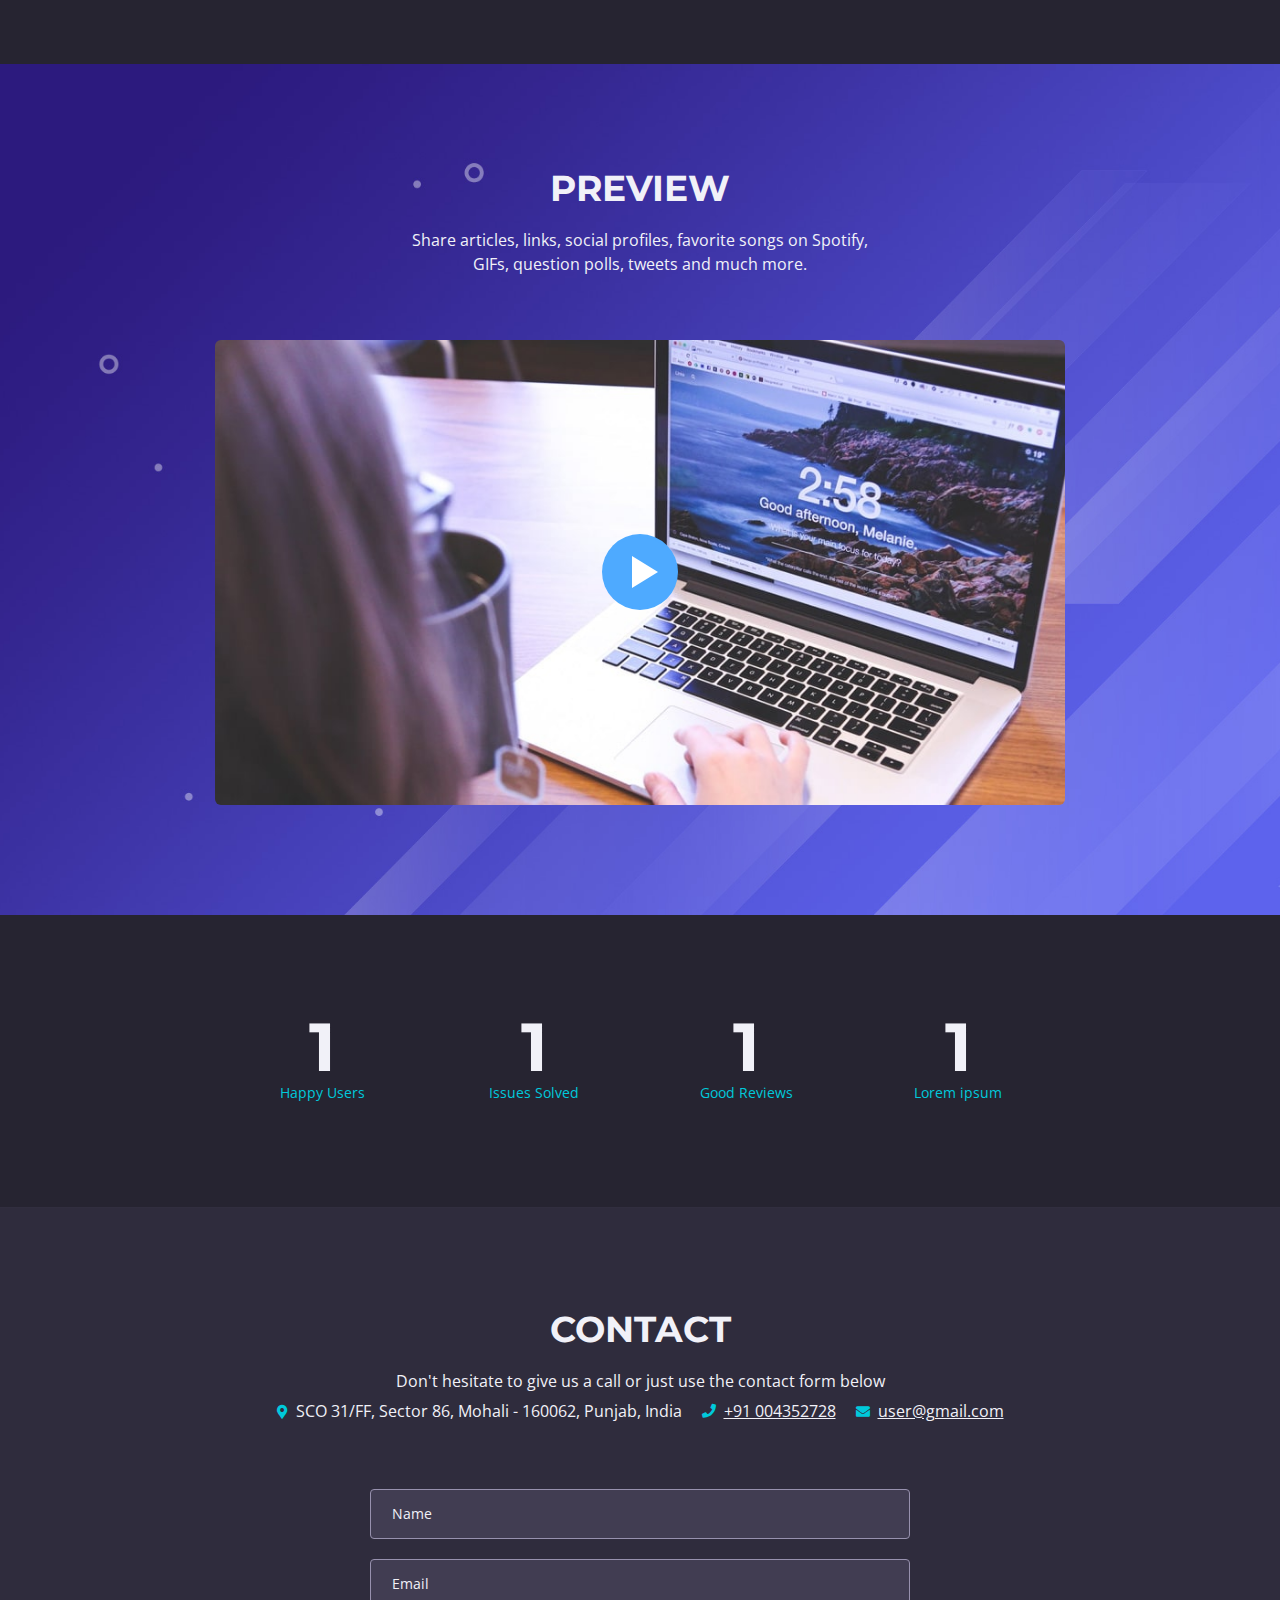
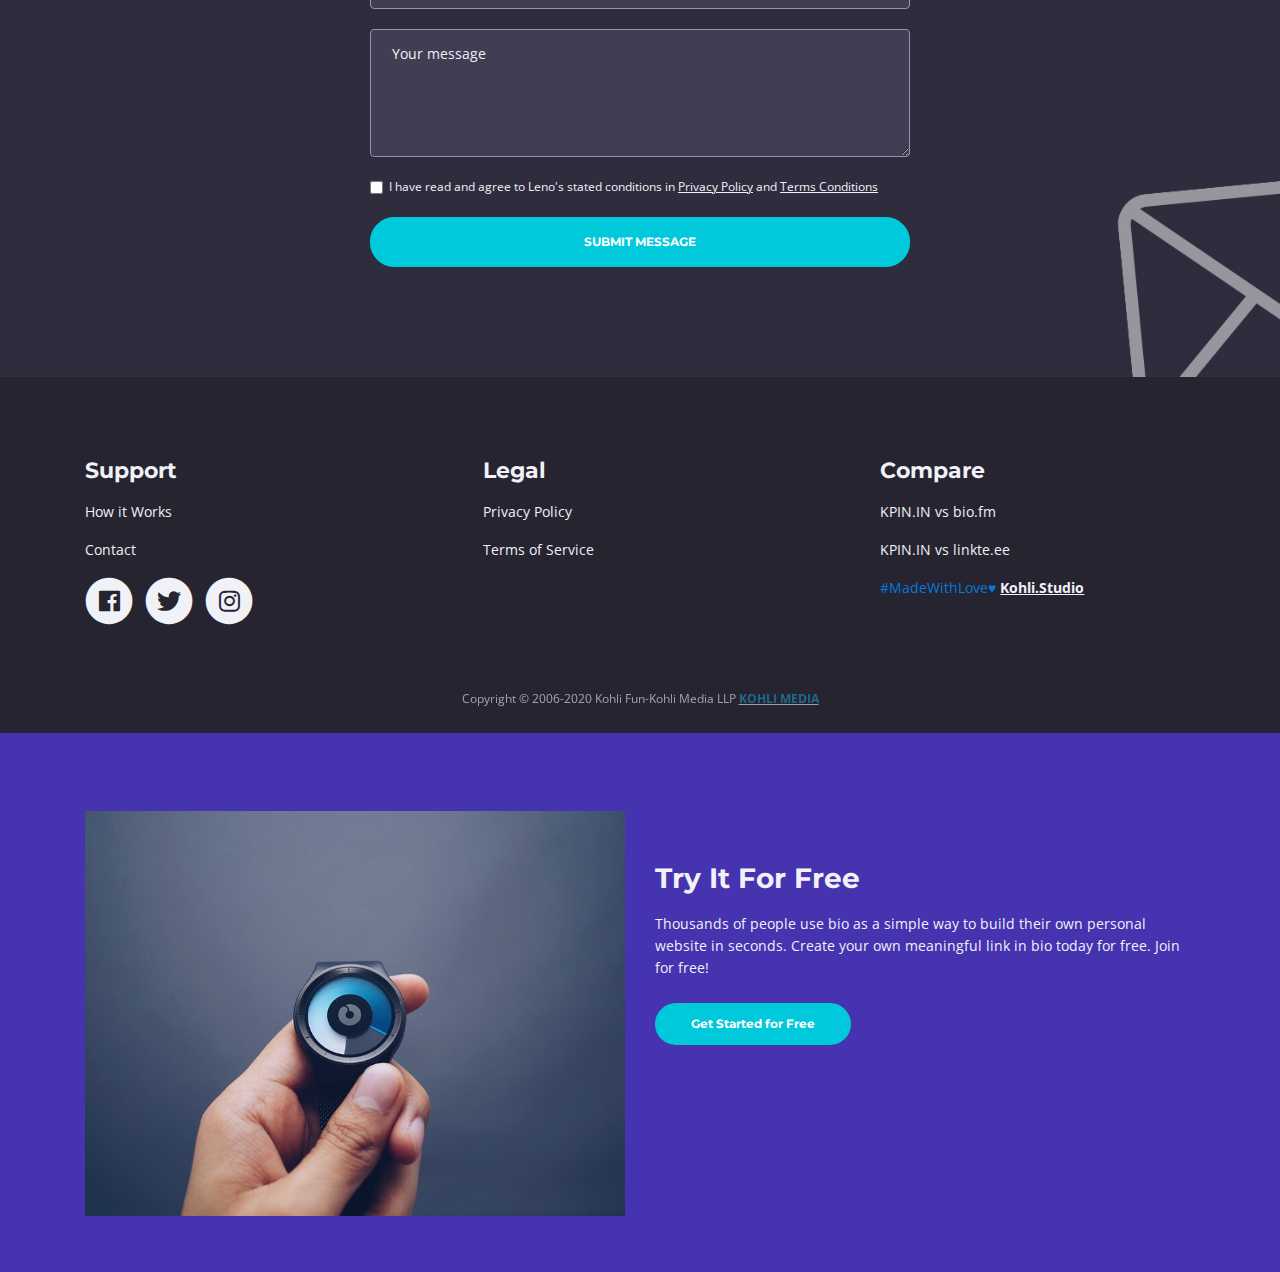
==== commit 34d78c2f: "finall" ====
--- a/index.html
+++ b/index.html
@@ -78,7 +78,7 @@
                     <a class="nav-link page-scroll" href="#whyus">Why Us<span class="sr-only">(current)</span></a>
                 </li>
                 <li class="nav-item">
-                    <a class="nav-link page-scroll" href="#features">FEATURES</a>
+                    <a class="nav-link page-scroll" href="#services">FEATURES</a>
                 </li>
                 <li class="nav-item">
                     <a class="nav-link page-scroll" href="#preview">PREVIEW</a>
@@ -162,6 +162,54 @@
     </div> <!-- end of basic-2 -->
     <!-- end of details 1 -->
 
+
+    <!--------------===============================-------------->
+    <section id="services">
+        <div class="container">
+          <div class="section-header">
+            <h2>Our Features</h2>
+          </div>
+  
+          <div class="row">
+  
+            <div class="col-lg-6">
+              <div class="box wow fadeInLeft">
+                <div class="icon"><i class="fa fa-line-chart"></i></div>
+                <h4 class="title"><a href="">Google Analytics</a></h4>
+                <p class="description">Gain information regarding your visitors ,understand what content works for you and optimize your content accordingly.
+                </p>
+              </div>
+            </div>
+  
+            <div class="col-lg-6">
+              <div class="box wow fadeInRight">
+                <div class="icon"><i class="fa fa-facebook-square"></i></div>
+                <h4 class="title"><a href="">Facebook Pixels</a></h4>
+                <p class="description">Retarget your Audience with Facebook Pixel and have all the data of your visitors in your hand with just a click.</p>
+              </div>
+            </div>
+  
+            <div class="col-lg-6">
+              <div class="box wow fadeInLeft" data-wow-delay="0.2s">
+                <div class="icon"><i class="fa fa-user"></i></div>
+                <h4 class="title"><a href="">Unlimited Custom Domain</a></h4>
+                <p class="description">Make short links and Bio page links your own by keeping it linked to your brand name.</p>
+              </div>
+            </div>
+  
+            <div class="col-lg-6">
+              <div class="box wow fadeInRight" data-wow-delay="0.2s">
+                <div class="icon"><i class="fa fa-search"></i></div>
+                <h4 class="title"><a href="">SEO</a></h4>
+                <p class="description">Check where you stand in the market and make your content top notch. Use SEO to give your users a better version for your talent
+                </p>
+              </div>
+            </div>
+  
+          </div>
+  
+        </div>
+      </section><!-- #services -->
 
     <!--================================   Details 2   =================================-->
     <section id="whyus">
--- a/css/styles.css
+++ b/css/styles.css
@@ -2092,12 +2092,15 @@
 }
 /* end of min-width width 1200px */
 
+
+/*====================================     GITHUB CHANGES   ====================================*/
+
 /*--------------   footer ADDED  =========*/
 .footer .container .last span{
 	color: rgb(5, 121, 216);
 }
 
-/*--------------- LASTONE ---------------*/
+/*--------------- LASTONE SECTION OF PAGE ---------------*/
 .lastonetwo {
 	padding-top: 8rem;
 	padding-bottom: 3.5rem;
@@ -2117,8 +2120,75 @@
 	margin-top: 0.5rem;
 }
 
+/*=======   WHY US?   ======*/
 .basic-3 .text-container .one i{
 	font-size: 36px;
 	float: left;
 	margin-left: -40px;
-}+}
+
+/*=========== FEATURES  ============================*/
+/* Services Section
+--------------------------------*/
+
+#services {
+	padding: 30px 0 0 0;
+  }
+  
+  #services .box {
+	padding: 40px;
+	margin-bottom: 40px;
+	box-shadow: 10px 10px 15px rgba(73, 78, 92, 0.1);
+	background: rgb(27, 54, 77);
+	transition: 0.4s;
+  }
+  
+  #services .box:hover {
+	box-shadow: 0px 0px 30px rgba(36, 54, 104, 0.822);
+	transform: translateY(-10px);
+	-webkit-transform: translateY(-10px);
+	-moz-transform: translateY(-10px);
+  }
+  
+  #services .box .icon {
+	float: left;
+  }
+  
+  #services .box .icon i {
+	color: #423685;
+	font-size: 64px;
+	transition: 0.5s;
+	line-height: 0;
+	margin-top: 34px;
+  }
+  
+  #services .box .icon i:before {
+	background: #010308;
+	background: linear-gradient(45deg, #50d8af 0%, #a3ebd5 100%);
+	background-clip: border-box;
+	-webkit-background-clip: text;
+	-webkit-text-fill-color: transparent;
+  }
+  
+  #services .box h4 {
+	margin-left: 100px;
+	font-weight: 700;
+	margin-bottom: 15px;
+	font-size: 22px;
+  }
+  
+  #services .box h4 a {
+	color: rgb(240, 240, 247);
+	text-decoration: none;
+  }
+  
+  #services .box p {
+	font-size: 14px;
+	margin-left: 100px;
+	margin-bottom: 0;
+	line-height: 24px;
+  }
+  #services .section-header h2{
+	  margin-bottom: 20px;
+	  color: rgb(5, 5, 5);
+  }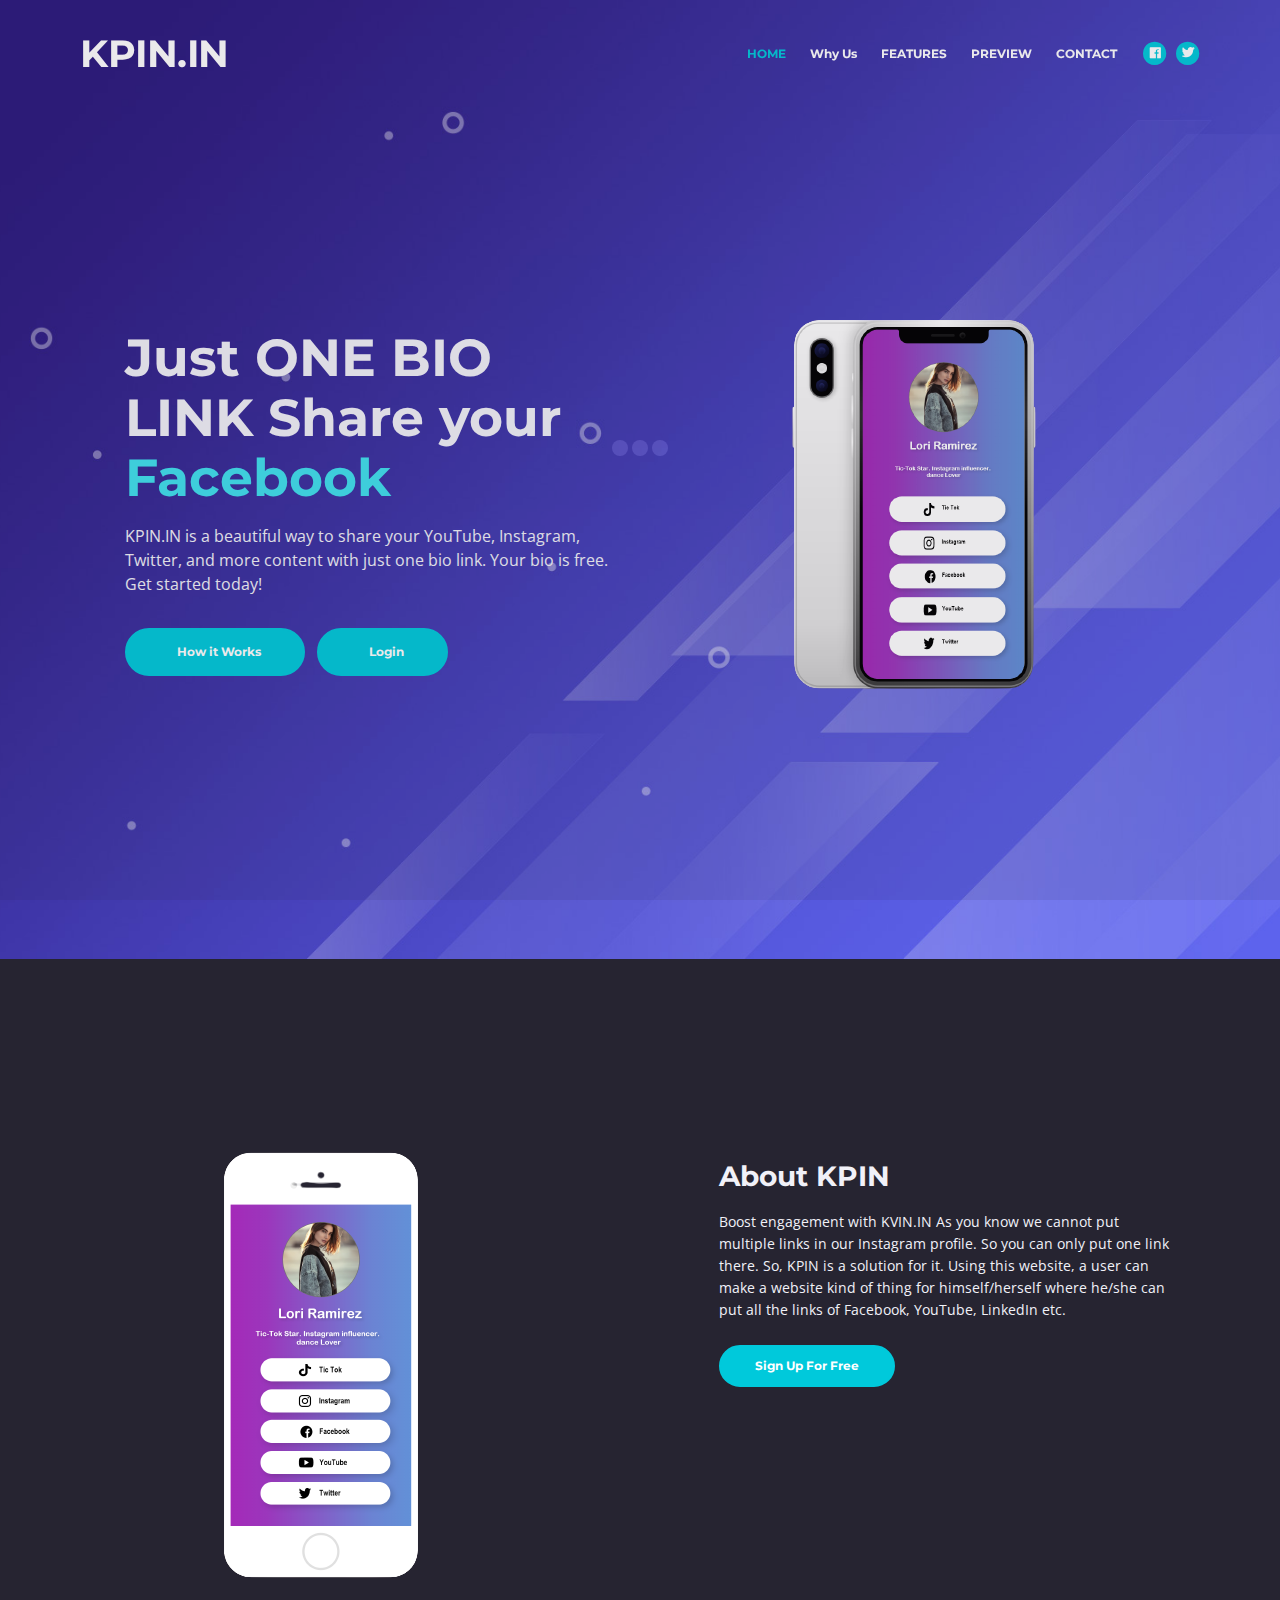
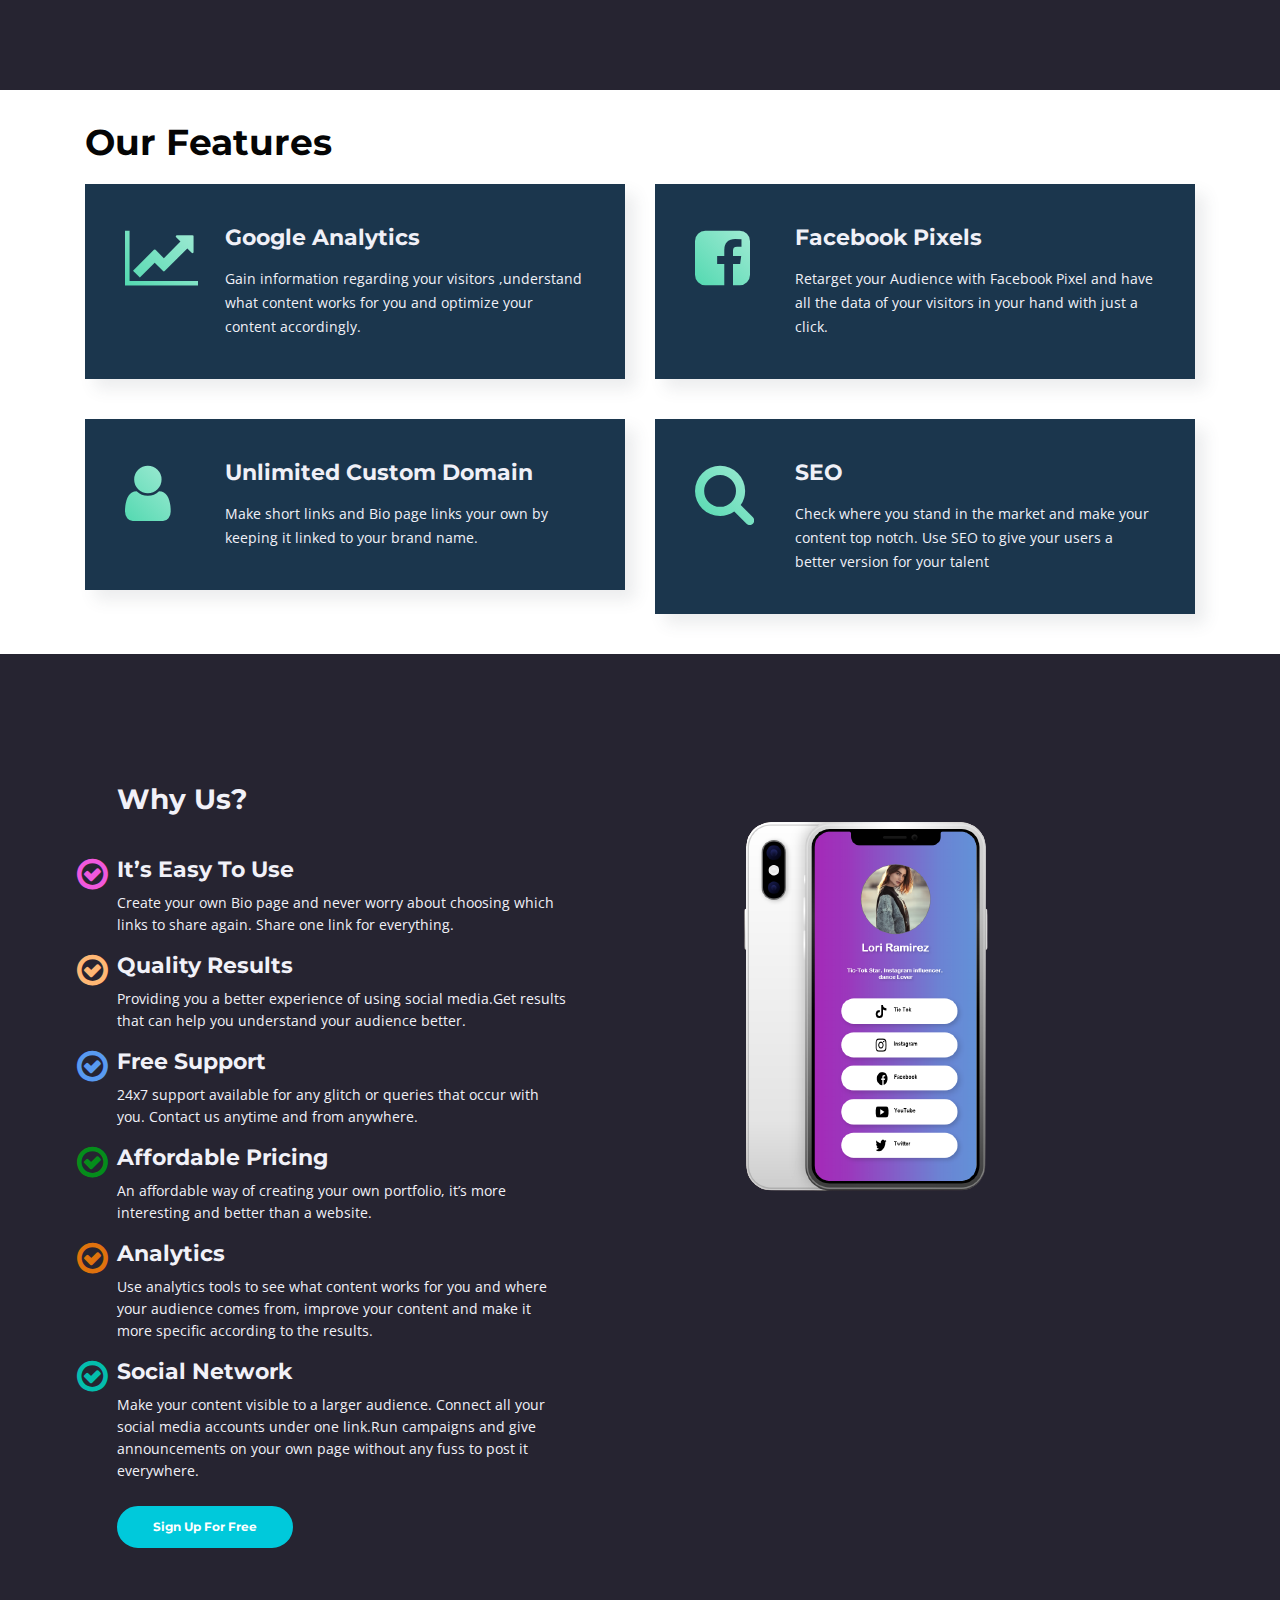
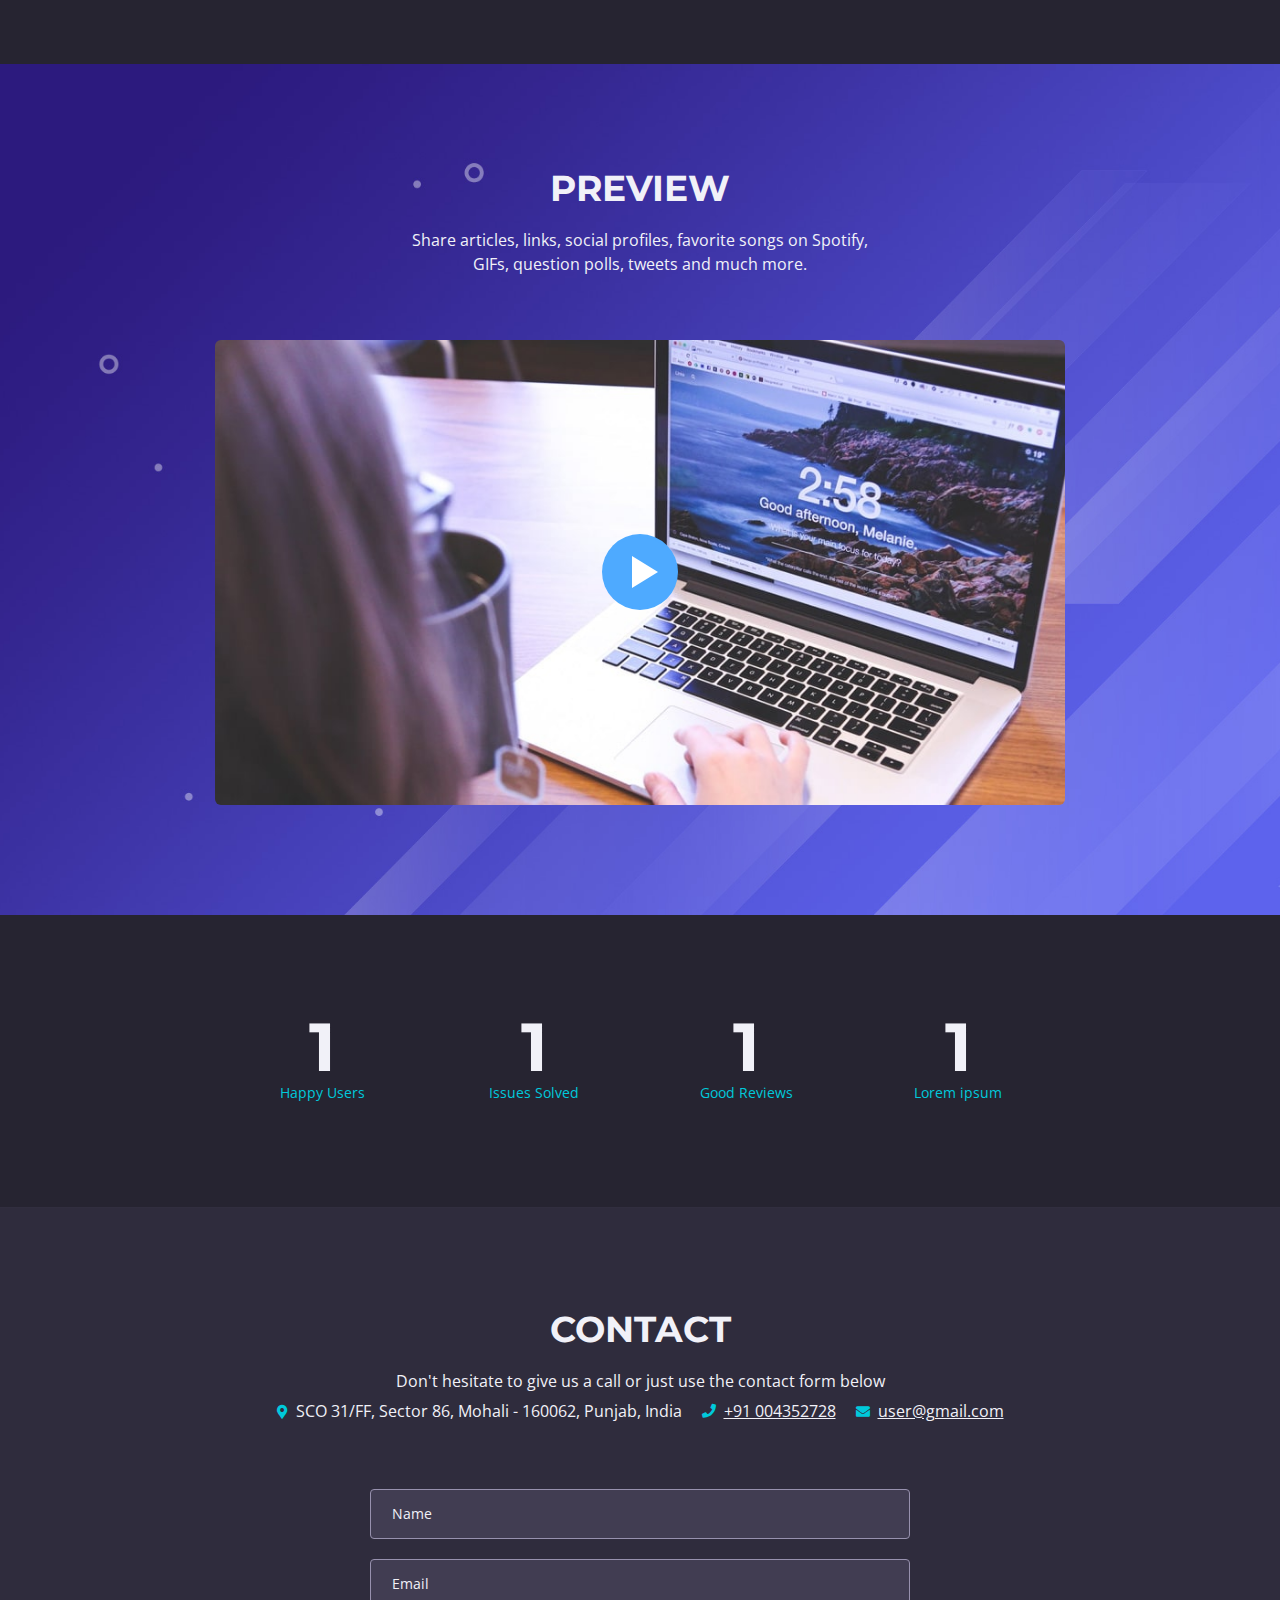
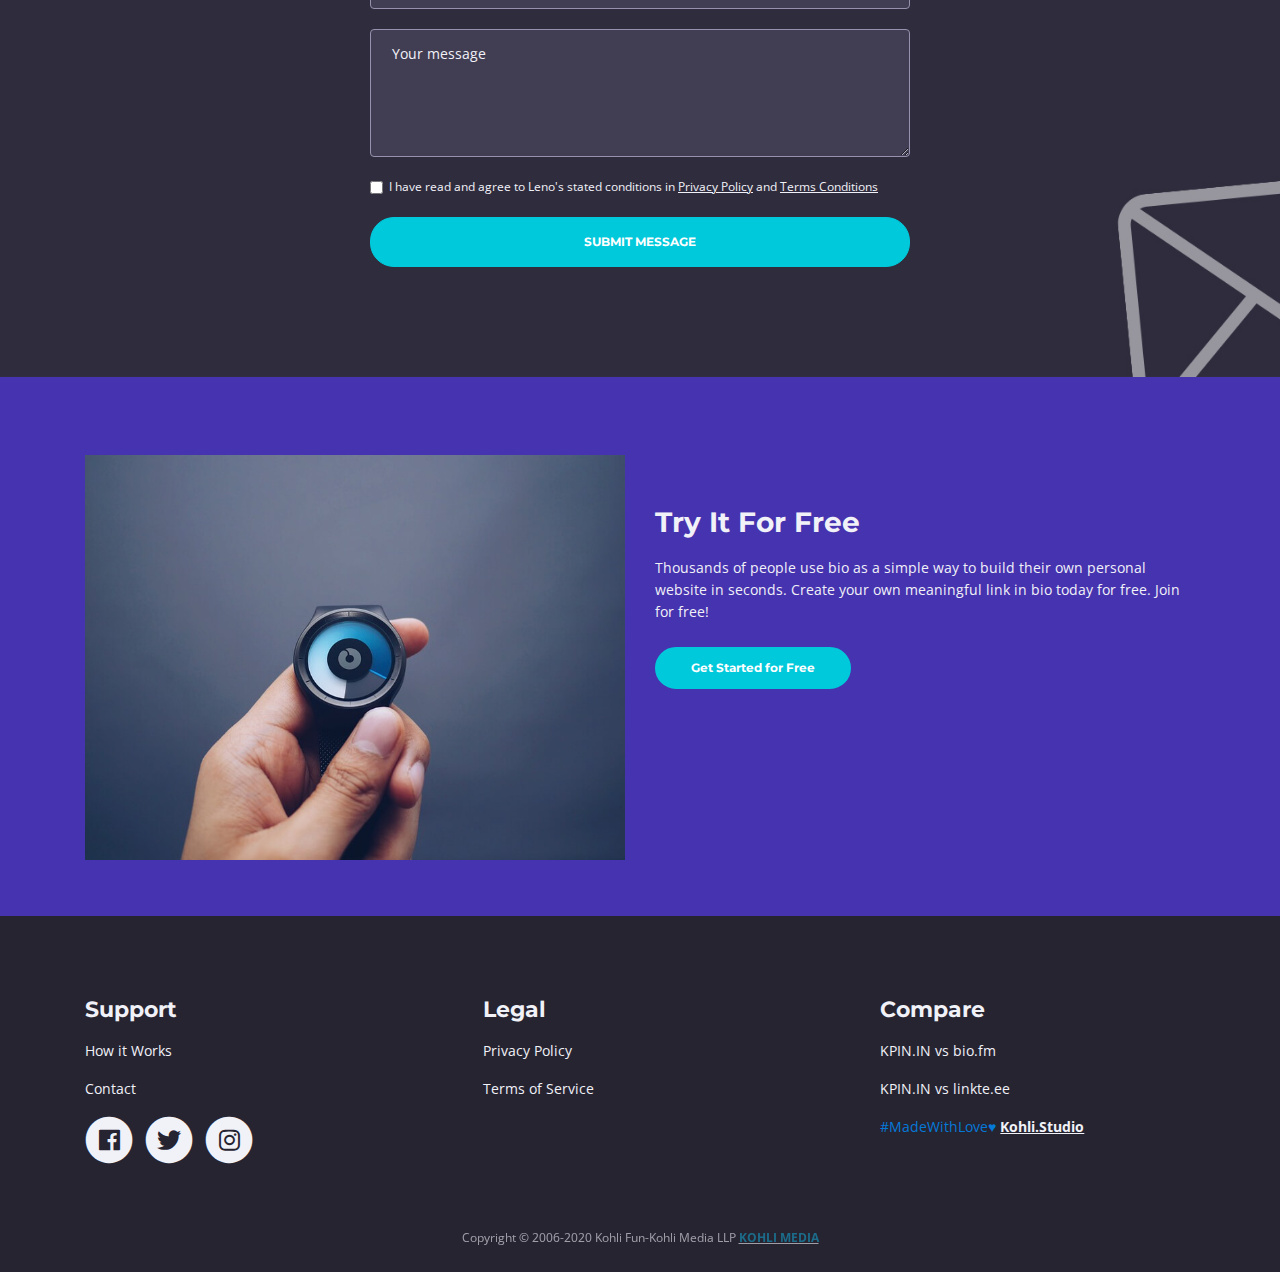
==== commit 3289144e: "final1" ====
--- a/index.html
+++ b/index.html
@@ -386,6 +386,25 @@
     </div> <!-- end of form -->
     <!-- end of contact -->
 
+     <!-- ===== LAST SECTION ==============-->
+     <div id="lastone" class="lastonetwo">
+        <div class="container">
+            <div class="row">
+                <div class="col-lg-6">
+                    <img class="img-fluid" src="images/6.jpg" alt="alternative"><!--details-1-iphone.png-->
+                </div> <!-- end of col -->
+                <div class="col-lg-6">
+                    <div class="text-container">
+                        <h3>Try It For Free</h3>
+                        <p>Thousands of people use bio as a simple way to build their own personal website in seconds. Create your own meaningful link in bio today for free. Join for free!</p>
+                        <a class="btn-solid-reg popup-with-move-anim" href="#details-lightbox-1">Get Started for Free</a>
+                    </div> <!-- end of text-container -->
+                </div> <!-- end of col -->
+            </div> <!-- end of row -->
+        </div> <!-- end of container -->
+    </div> <!-- end of basic-2 -->
+    <!-- end of details 1 -->
+    
 
     <!-- Footer -->
     <div class="footer">
@@ -482,26 +501,6 @@
         </div> <!-- end of container -->
     </div> <!-- end of copyright --> 
     <!-- end of copyright -->
-
-    <!-- ===== LAST SECTION ==============-->
-    <div id="lastone" class="lastonetwo">
-        <div class="container">
-            <div class="row">
-                <div class="col-lg-6">
-                    <img class="img-fluid" src="images/6.jpg" alt="alternative"><!--details-1-iphone.png-->
-                </div> <!-- end of col -->
-                <div class="col-lg-6">
-                    <div class="text-container">
-                        <h3>Try It For Free</h3>
-                        <p>Thousands of people use bio as a simple way to build their own personal website in seconds. Create your own meaningful link in bio today for free. Join for free!</p>
-                        <a class="btn-solid-reg popup-with-move-anim" href="#details-lightbox-1">Get Started for Free</a>
-                    </div> <!-- end of text-container -->
-                </div> <!-- end of col -->
-            </div> <!-- end of row -->
-        </div> <!-- end of container -->
-    </div> <!-- end of basic-2 -->
-    <!-- end of details 1 -->
-    
     	
     <!-- Scripts -->
     <script src="js/jquery.min.js"></script> <!-- jQuery for Bootstrap's JavaScript plugins -->
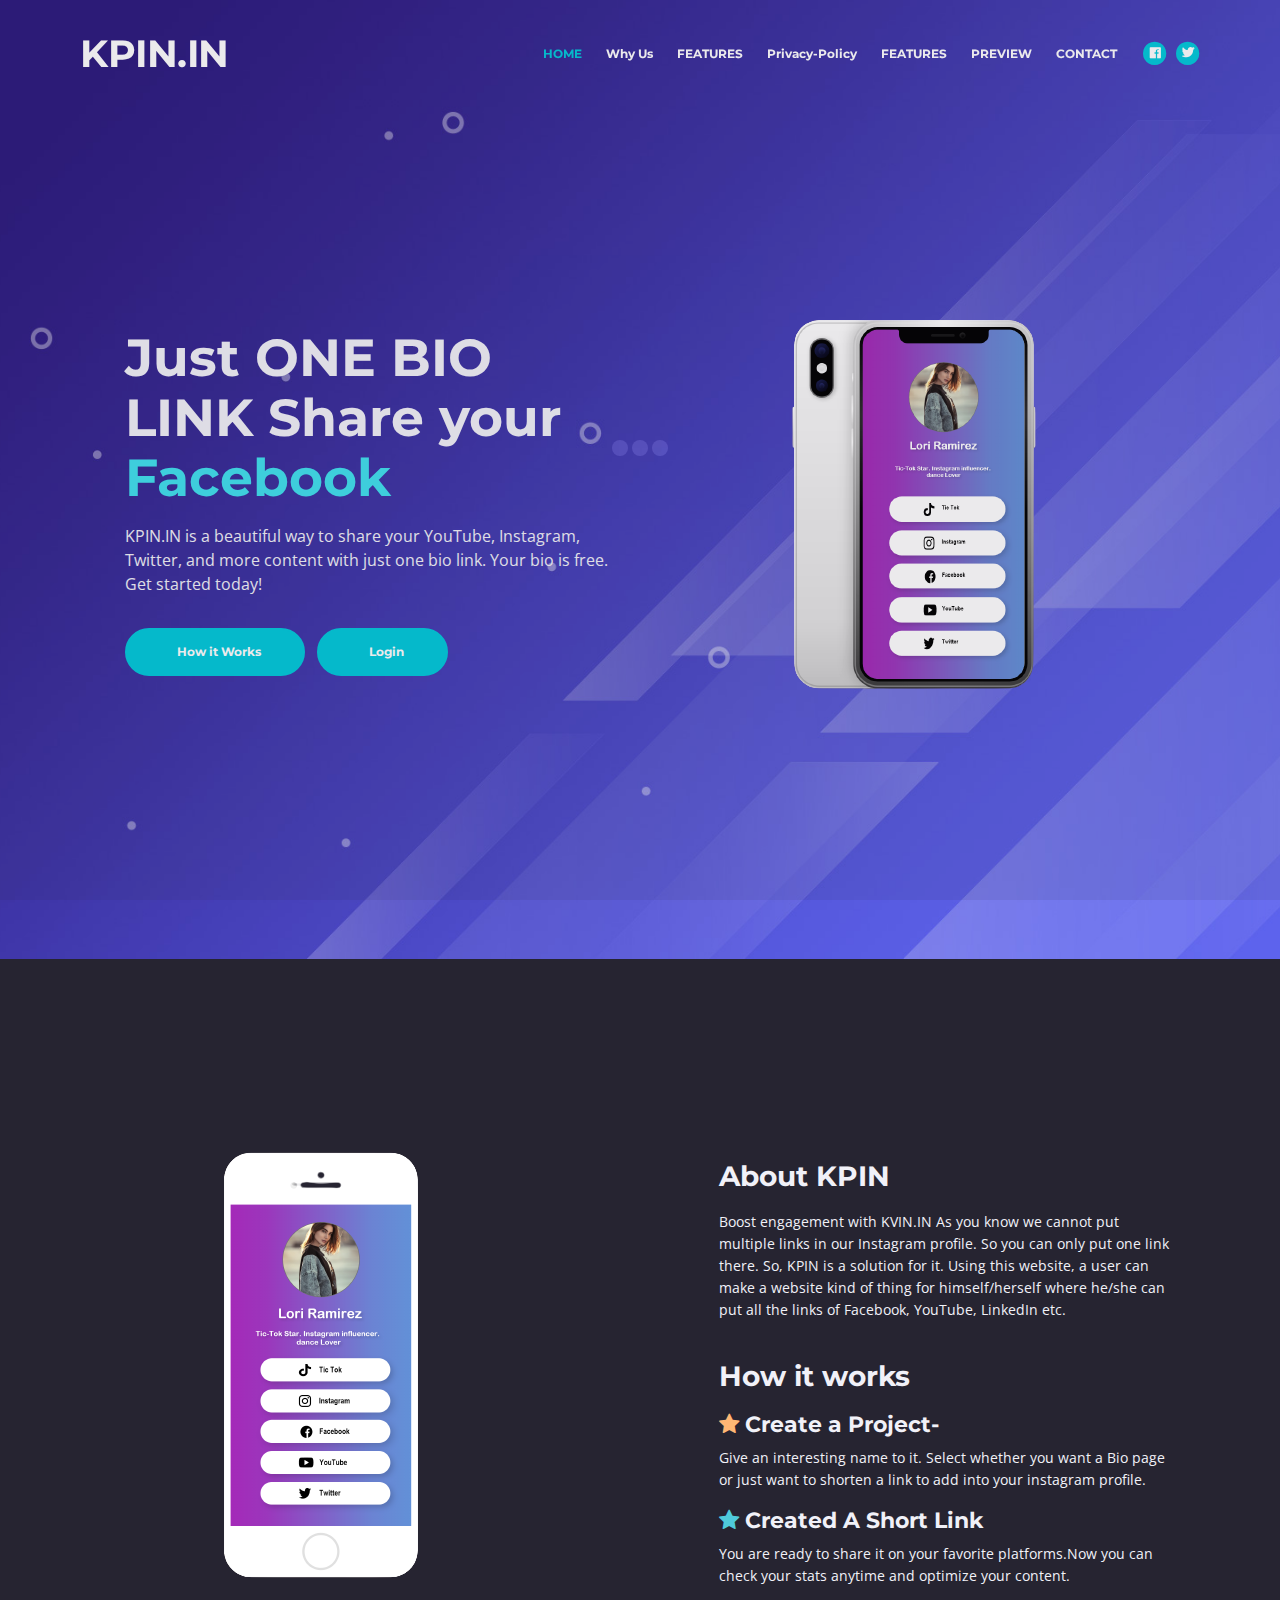
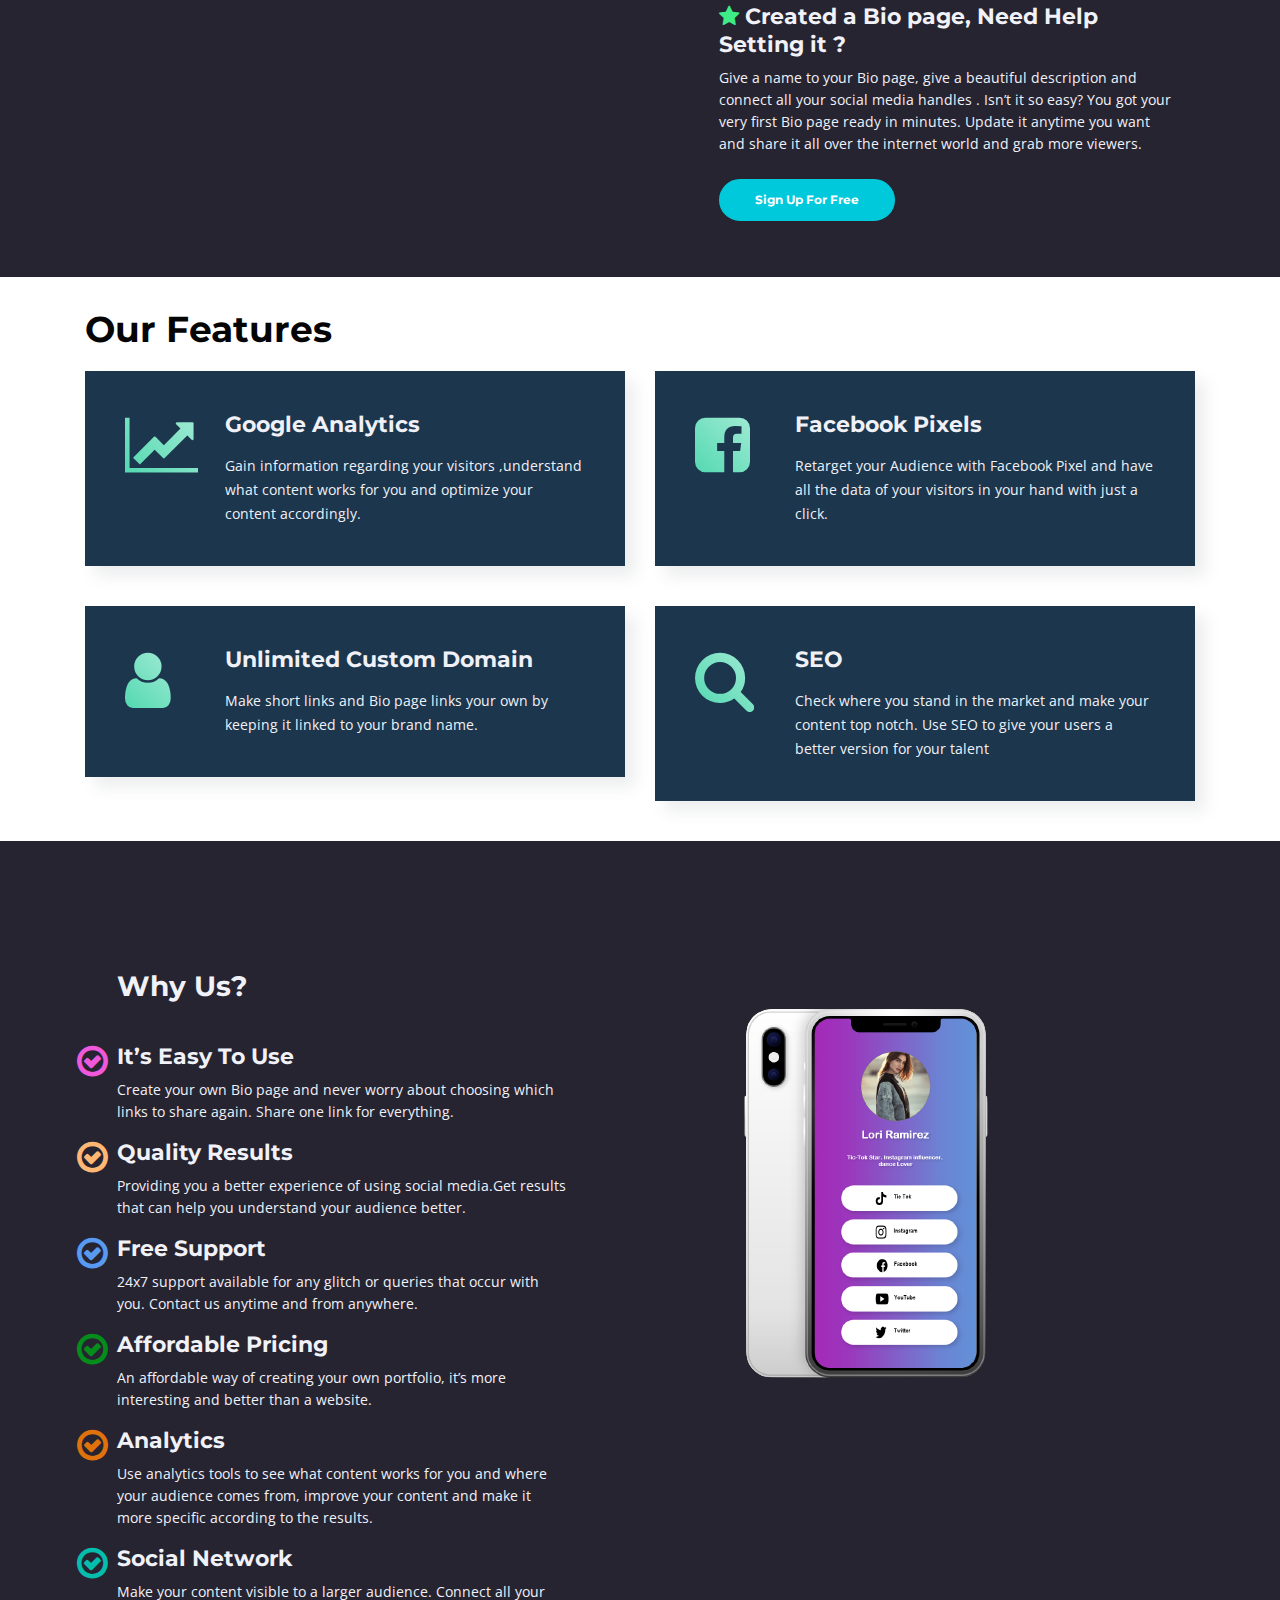
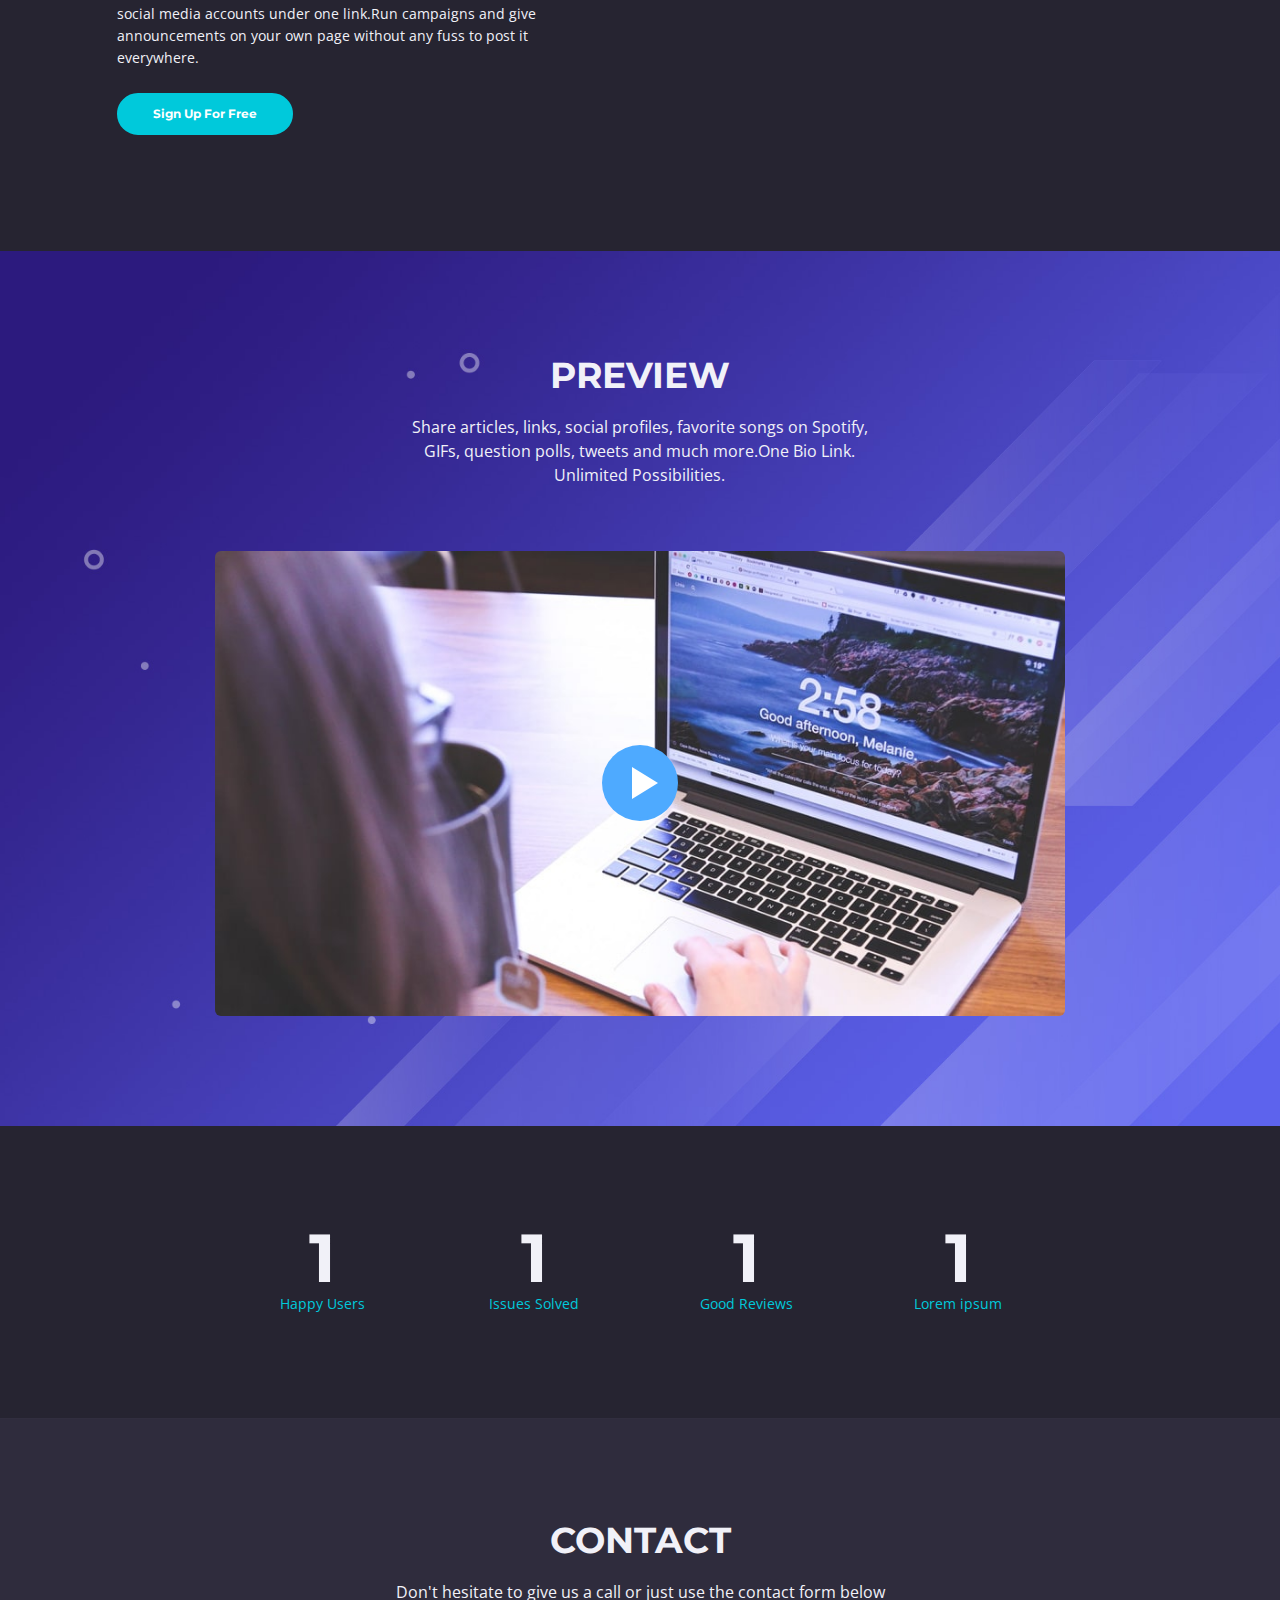
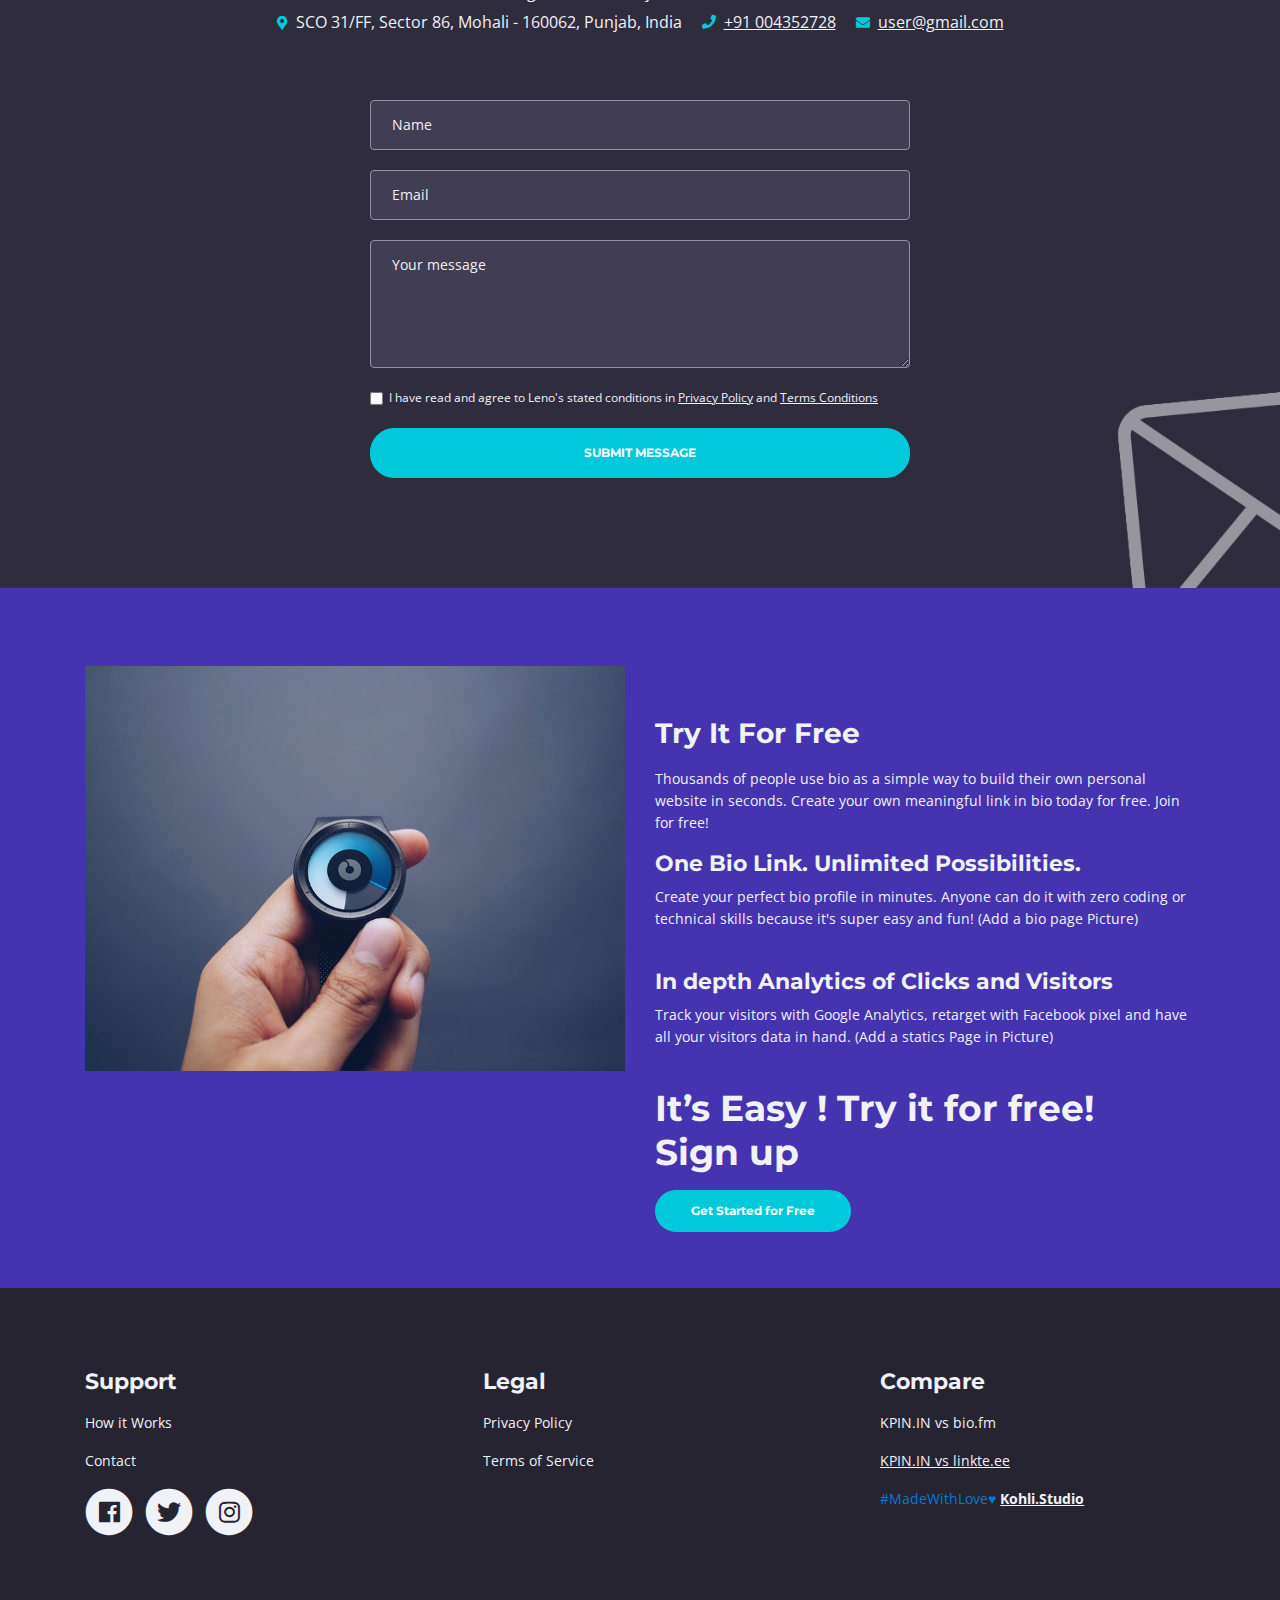
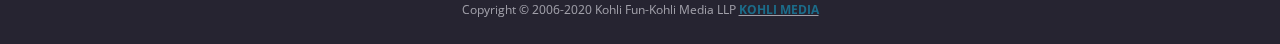
==== commit f89b4804: "finalll" ====
--- a/index.html
+++ b/index.html
@@ -76,6 +76,12 @@
                 </li>
                 <li class="nav-item">
                     <a class="nav-link page-scroll" href="#whyus">Why Us<span class="sr-only">(current)</span></a>
+                </li>
+                <li class="nav-item">
+                    <a class="nav-link page-scroll" href="#services">FEATURES</a>
+                </li>
+                <li class="nav-item">
+                    <a class="nav-link page-scroll" href="privacy-policy.html">Privacy-Policy</a>
                 </li>
                 <li class="nav-item">
                     <a class="nav-link page-scroll" href="#services">FEATURES</a>
@@ -154,6 +160,23 @@
                     <div class="text-container">
                         <h3>About KPIN</h3>
                         <p>Boost engagement with KVIN.IN As you know we cannot put multiple links in our Instagram profile. So you can only put one link there. So, KPIN is a solution for it. Using this website, a user can make a website kind of thing for himself/herself where he/she can put all the links of Facebook, YouTube, LinkedIn etc. </p>
+                        <br>
+                        <h3>How it works</h3>
+
+                        <h4><i class="fa fa-star" style="color: #ffb774;"></i> Create a Project-</h4>
+                        <p>Give an interesting name to it.
+                            Select whether you want a Bio page or just want to shorten a link to add into your instagram profile.
+                        </p>
+
+                        <h4><i class="fa fa-star" style="color: #4fcbdb;"></i> Created A Short Link</h4>
+                        <p>You are ready to share it on your favorite platforms.Now you can check your stats anytime and optimize your content.
+                        </p>
+
+                        <h4><i class="fa fa-star" style="color: #3eeb86;"></i> Created a Bio page, Need Help Setting it ?</h4>
+                        <p>Give a name to your Bio page, give a beautiful description and connect all your social media handles .
+                            Isn’t it so easy? You got your very first Bio page ready in minutes. Update it anytime you want and share it all over the internet world and grab more viewers.
+                        </p>
+                        
                         <a class="btn-solid-reg popup-with-move-anim" href="#details-lightbox-1">Sign Up For Free</a>
                     </div> <!-- end of text-container -->
                 </div> <!-- end of col -->
@@ -272,7 +295,8 @@
             <div class="row">
                 <div class="col-lg-12">
                     <h2>PREVIEW</h2>
-                    <div class="p-heading p-large">Share articles, links, social profiles, favorite songs on Spotify, GIFs, question polls, tweets and much more.</div>
+                    <div class="p-heading p-large">Share articles, links, social profiles, favorite songs on Spotify, GIFs, question polls, tweets and much more.One Bio Link. Unlimited Possibilities.
+                    </div>
                 </div> <!-- end of col -->
             </div> <!-- end of row -->
             <div class="row">
@@ -397,6 +421,19 @@
                     <div class="text-container">
                         <h3>Try It For Free</h3>
                         <p>Thousands of people use bio as a simple way to build their own personal website in seconds. Create your own meaningful link in bio today for free. Join for free!</p>
+                        <h4>One Bio Link. Unlimited Possibilities.</h4>
+                        <p>Create your perfect bio profile in minutes. Anyone can do it with zero coding or technical skills because it's super easy and fun!
+                            (Add a bio page Picture)</p><br>
+
+                        <h4>In depth Analytics of Clicks and Visitors
+                        </h4>    
+                        <p>Track your visitors with Google Analytics, retarget with Facebook pixel and have all your visitors data in hand.
+                            (Add a statics Page in Picture)
+                            </p><br>
+                        <h2>It’s Easy ! Try it for free!<br>
+                            Sign up 
+                            
+                            </h2>
                         <a class="btn-solid-reg popup-with-move-anim" href="#details-lightbox-1">Get Started for Free</a>
                     </div> <!-- end of text-container -->
                 </div> <!-- end of col -->
@@ -460,7 +497,7 @@
                     <div class="footer-col last last">
                         <h4>Compare</h4>
                         <p>KPIN.IN vs bio.fm</p>
-                        <p>KPIN.IN vs linkte.ee</p>
+                        <a href="difference.html"><p>KPIN.IN vs linkte.ee</p> </a>  
                         <span class="mwl">#MadeWithLove</span><b><span class="ks">&hearts; <a href="http://www.kohli.studio/">Kohli.Studio</span></b></a>
                     </div> 
                 </div> <!-- end of col -->
--- a/css/styles.css
+++ b/css/styles.css
@@ -2191,4 +2191,20 @@
   #services .section-header h2{
 	  margin-bottom: 20px;
 	  color: rgb(5, 5, 5);
-  }+  }
+
+
+.row .Kpinvslinktree{
+	text-align: center;
+	margin-bottom: 15px;
+}
+.row .Kpinvslinktree span{
+	color: rgb(38, 184, 98);
+}
+.row .Kpinvs{
+	text-align: center;
+	margin-bottom: 15px;
+}
+.row .Kpinvs span{
+	color: rgb(32, 173, 154);
+}